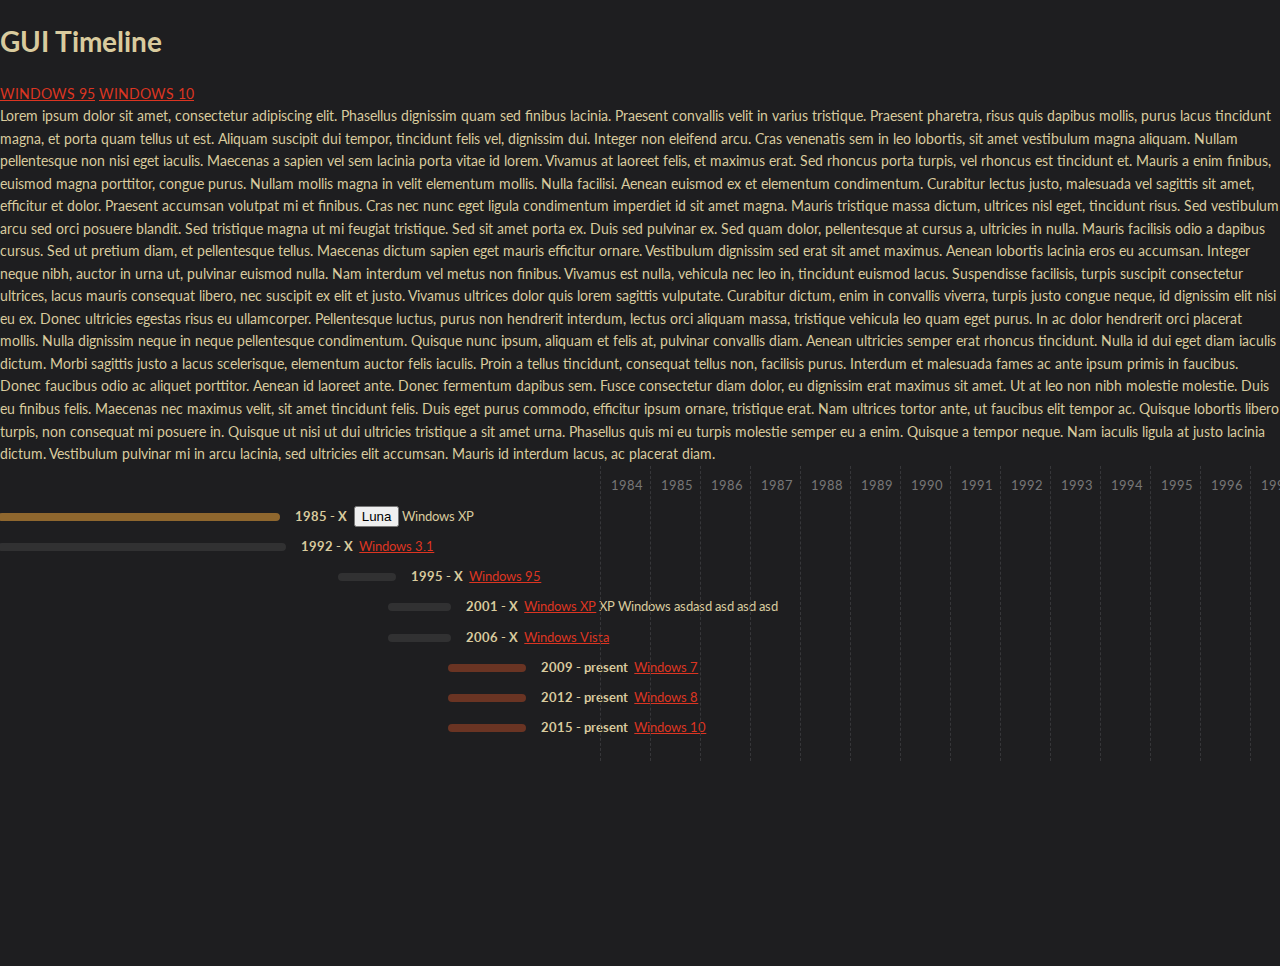
==== index.html @ c7dd60ec "Initial commit" ====
<!DOCTYPE html>
<html lang="en">
    <head>
        <meta charset="UTF-8">
        <title>GUI Timeline</title>
        <meta http-equiv="X-UA-Compatible" content="IE=edge"> 
        <meta name="viewport" content="width=device-width, initial-scale=1"> 
        <link rel="stylesheet" href="css/styles.css">
        <script src="js/modernizr.custom.js"></script>
    </head>
    <body>
        <div id="title">
            <h1>GUI Timeline</h1>
        </div>
        <a href="windows/windows_95/windows_95.html">WINDOWS 95</a>
        <a href="windows/windows_10/index.html">WINDOWS 10</a>
        <div>
          Lorem ipsum dolor sit amet, consectetur adipiscing elit. Phasellus dignissim quam sed finibus lacinia. Praesent convallis velit in varius tristique. Praesent pharetra, risus quis dapibus mollis, purus lacus tincidunt magna, et porta quam tellus ut est. Aliquam suscipit dui tempor, tincidunt felis vel, dignissim dui. Integer non eleifend arcu. Cras venenatis sem in leo lobortis, sit amet vestibulum magna aliquam. Nullam pellentesque non nisi eget iaculis. Maecenas a sapien vel sem lacinia porta vitae id lorem. Vivamus at laoreet felis, et maximus erat. Sed rhoncus porta turpis, vel rhoncus est tincidunt et. Mauris a enim finibus, euismod magna porttitor, congue purus. Nullam mollis magna in velit elementum mollis. Nulla facilisi.

Aenean euismod ex et elementum condimentum. Curabitur lectus justo, malesuada vel sagittis sit amet, efficitur et dolor. Praesent accumsan volutpat mi et finibus. Cras nec nunc eget ligula condimentum imperdiet id sit amet magna. Mauris tristique massa dictum, ultrices nisl eget, tincidunt risus. Sed vestibulum arcu sed orci posuere blandit. Sed tristique magna ut mi feugiat tristique. Sed sit amet porta ex. Duis sed pulvinar ex. Sed quam dolor, pellentesque at cursus a, ultricies in nulla. Mauris facilisis odio a dapibus cursus. Sed ut pretium diam, et pellentesque tellus.

Maecenas dictum sapien eget mauris efficitur ornare. Vestibulum dignissim sed erat sit amet maximus. Aenean lobortis lacinia eros eu accumsan. Integer neque nibh, auctor in urna ut, pulvinar euismod nulla. Nam interdum vel metus non finibus. Vivamus est nulla, vehicula nec leo in, tincidunt euismod lacus. Suspendisse facilisis, turpis suscipit consectetur ultrices, lacus mauris consequat libero, nec suscipit ex elit et justo. Vivamus ultrices dolor quis lorem sagittis vulputate. Curabitur dictum, enim in convallis viverra, turpis justo congue neque, id dignissim elit nisi eu ex.

Donec ultricies egestas risus eu ullamcorper. Pellentesque luctus, purus non hendrerit interdum, lectus orci aliquam massa, tristique vehicula leo quam eget purus. In ac dolor hendrerit orci placerat mollis. Nulla dignissim neque in neque pellentesque condimentum. Quisque nunc ipsum, aliquam et felis at, pulvinar convallis diam. Aenean ultricies semper erat rhoncus tincidunt. Nulla id dui eget diam iaculis dictum. Morbi sagittis justo a lacus scelerisque, elementum auctor felis iaculis. Proin a tellus tincidunt, consequat tellus non, facilisis purus. Interdum et malesuada fames ac ante ipsum primis in faucibus. Donec faucibus odio ac aliquet porttitor. Aenean id laoreet ante. Donec fermentum dapibus sem.

Fusce consectetur diam dolor, eu dignissim erat maximus sit amet. Ut at leo non nibh molestie molestie. Duis eu finibus felis. Maecenas nec maximus velit, sit amet tincidunt felis. Duis eget purus commodo, efficitur ipsum ornare, tristique erat. Nam ultrices tortor ante, ut faucibus elit tempor ac. Quisque lobortis libero turpis, non consequat mi posuere in. Quisque ut nisi ut dui ultricies tristique a sit amet urna. Phasellus quis mi eu turpis molestie semper eu a enim. Quisque a tempor neque. Nam iaculis ligula at justo lacinia dictum. Vestibulum pulvinar mi in arcu lacinia, sed ultricies elit accumsan. Mauris id interdum lacus, ac placerat diam.
        </div>
        <div id="timeline">
            <div id="life">
                <section class="year" style="left: 600.00px">1984</section>
                <section class="year" style="left: 650.00px">1985</section>
                <section class="year" style="left: 700.00px">1986</section>
                <section class="year" style="left: 750.00px">1987</section>
                <section class="year" style="left: 800.00px">1988</section>
                <section class="year" style="left: 850.00px">1989</section>
                <section class="year" style="left: 900.00px">1990</section>
                <section class="year" style="left: 950.00px">1991</section>
                <section class="year" style="left: 1000.00px">1992</section>
                <section class="year" style="left: 1050.00px">1993</section>
                <section class="year" style="left: 1100.00px">1994</section>
                <section class="year" style="left: 1150.00px">1995</section>
                <section class="year" style="left: 1200.00px">1996</section>
                <section class="year" style="left: 1250.00px">1997</section>
                <section class="year" style="left: 1300.00px">1998</section>
                <section class="year" style="left: 1350.00px">1999</section>
                <section class="year" style="left: 1400.00px">2000</section>
                <section class="year" style="left: 1450.00px">2001</section>
                <section class="year" style="left: 1500.00px">2002</section>
                <section class="year" style="left: 1550.00px">2003</section>
                <section class="year" style="left: 1600.00px">2004</section>
                <section class="year" style="left: 1650.00px">2005</section>
                <section class="year" style="left: 1700.00px">2006</section>
                <section class="year" style="left: 1750.00px">2007</section>
                <section class="year" style="left: 1800.00px">2008</section>
                <section class="year" style="left: 1850.00px">2009</section>
                <section class="year" style="left: 1900.00px">2010</section>
                <section class="year" style="left: 1950.00px">2011</section>
                <section class="year" style="left: 2000.00px">2012</section>
                <section class="year" style="left: 2050.00px">2013</section>
                <section class="year" style="left: 2100.00px">2014</section>
                <section class="year" style="left: 2150.00px">2015</section>
            <div class="event education" style="margin-left: 0">
              <div class="time" style="width: 274.44px"></div>
              <b>1985 - X</b><button id="trigger-overlay">Luna</button> Windows XP 
            </div>
            <div class="event" style="margin-left: 0px">
              <div class="time" style="width: 280px"></div>
              <b>1992 - X</b><a href="#">Windows 3.1</a>
            </div>
            <div class="event" style="margin-left: 340px">
              <div class="time" style="width: 50px"></div>
              <b>1995 - X</b><a href="#">Windows 95</a>
            </div>
            <div class="event" style="margin-left: 390px">
              <div class="time" style="width: 55px"></div>
              <b>2001 - X</b><a href="#">Windows XP</a> XP Windows asdasd asd asd asd
            </div>
            <div class="event" style="margin-left: 390px">
              <div class="time" style="width: 55px"></div>
              <b>2006 - X</b><a href="#">Windows Vista</a> 
            </div>
            <div class="event working" style="margin-left: 450px">
              <div class="time" style="width: 70px"></div>
              <b>2009 - present</b><a href="#">Windows 7</a>
            </div>
            <div class="event working" style="margin-left: 450px">
              <div class="time" style="width: 70px"></div>
              <b>2012 - present</b><a href="#">Windows 8</a>
            </div>
            <div class="event working" style="margin-left: 450px">
              <div class="time" style="width: 70px"></div>
              <b>2015 - present</b><a href="#">Windows 10</a>
            </div>
          </div>
        </div>

        <div class="overlay overlay-scale">
            <button type="button" class="overlay-close">Close</button>
            <nav>
                <ul>
                    <li><a href="#">Home</a></li>
                    <li><a href="#">About</a></li>
                    <li><a href="#">Work</a></li>
                    <li><a href="#">Clients</a></li>
                    <li><a href="#">Contact</a></li>
                </ul>
            </nav> 
        </div>
        <script src="js/classie.js"></script>
        <script src="js/main.js"></script>
    </body>
</html>
---- css/styles.css ----
@import url(https://fonts.googleapis.com/css?family=Lato:100,300,400,700,900,100italic,300italic,400italic,700italic,900italic);

html {
  height:100%;
  width:100%;
  font-size: 100%;
  overflow: hidden !important;
}

body {
  margin: 0;
  font-size: 14px;
  line-height: 1.61;
  font-weight: 400;
  font-family: 'Lato', sans-serif;
  color: #D9CB9E;
  background-color: #1E1E20;
}

a {
  color: #DC3522;
}
a:hover, a:active {
  color: #b02a1b;
  outline: 0;
}

#timeline {
  font-size: .9em;
  width:2000px;
  height:500px;
  overflow-y: auto;
  overflow-x: hidden;

}

#life {
  position: relative;
  overflow-y: hidden;
  padding-top: 40px;
  padding-bottom: 1em;
}
#life .event {
  padding-right: 20px;
  padding-bottom: 10px;
  vertical-align: middle;
  white-space: nowrap;
}
#life .event b {
  padding-right: .5em;
}
#life .event .time {
  display: inline-block;
  overflow: hidden;
  height: 100%;
  border: 4px solid #444;
  border-radius: 4px;
  margin-right: 10px;
  opacity: .5;
  position: relative;
  left: -2px;
}

#life section.year {
  min-height: 100%;
  box-sizing: border-box;
  border-left: 1px dashed #37373a;
  color: #777;
  position: absolute;
  top: 0;
  bottom: 0;
  padding-left: 10px;
  padding-top: 10px;
  pointer-events: none;
  white-space: nowrap;
}

#life .working .time {
  border: 4px solid #B64926;
}
#life .education .time {
  border: 4px solid #FFB03B;
}
#life .event:hover .time {
  opacity: .8;
}


/* ================ OVERLAY ==================*/


.overlay {
  position: fixed;
  width: 100%;
  height: 100%;
  top: 0;
  left: 0;
  background: white;
}

/* Overlay closing cross */
.overlay .overlay-close {
  width: 80px;
  height: 80px;
  position: absolute;
  right: 20px;
  top: 20px;
  overflow: hidden;
  border: none;
  background: url(../img/cross-out.png) no-repeat center center;
  text-indent: 200%;
  /*color: transparent;*/
  outline: none;
  z-index: 100;
}

.overlay-scale {
  visibility: hidden;
  opacity: 0;
  -webkit-transform: scale(0.9);
  transform: scale(0.9);
  -webkit-transition: -webkit-transform 0.2s, opacity 0.2s, visibility 0s 0.2s;
  transition: transform 0.2s, opacity 0.2s, visibility 0s 0.2s;
}

.overlay-scale.open {
  visibility: visible;
  opacity: 1;
  -webkit-transform: scale(1);
  transform: scale(1);  
  -webkit-transition: -webkit-transform 0.4s, opacity 0.4s;
  transition: transform 0.4s, opacity 0.4s;
}
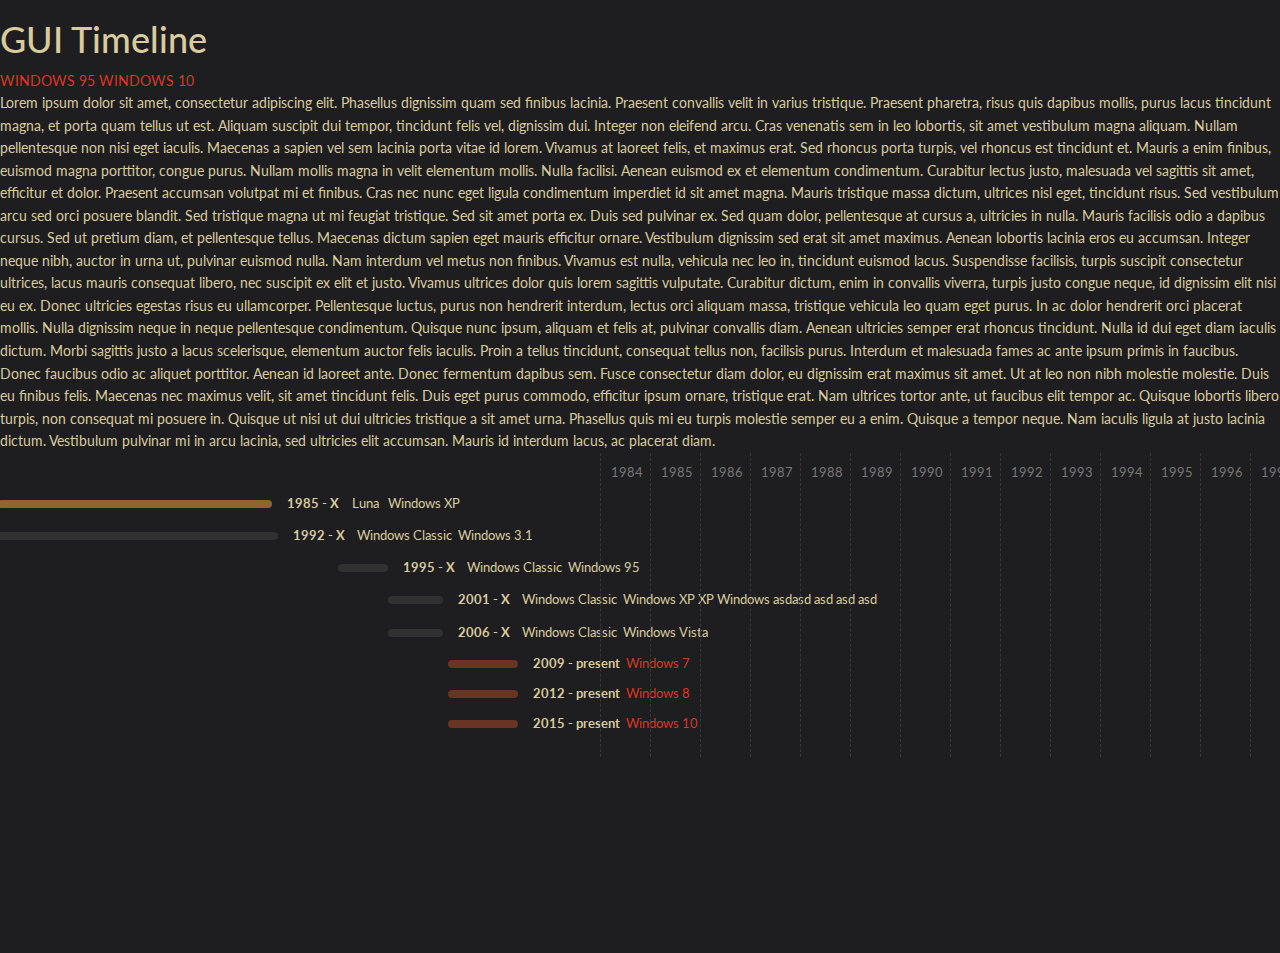
==== commit a29125a0: "Added overlays" ====
--- a/index.html
+++ b/index.html
@@ -5,8 +5,11 @@
         <title>GUI Timeline</title>
         <meta http-equiv="X-UA-Compatible" content="IE=edge"> 
         <meta name="viewport" content="width=device-width, initial-scale=1"> 
+        <link rel="stylesheet" type="text/css" href="https://cdnjs.cloudflare.com/ajax/libs/twitter-bootstrap/3.3.7/css/bootstrap.min.css">
         <link rel="stylesheet" href="css/styles.css">
         <script src="js/modernizr.custom.js"></script>
+        <script src="https://ajax.googleapis.com/ajax/libs/jquery/3.2.1/jquery.min.js"></script>
+
     </head>
     <body>
         <div id="title">
@@ -59,54 +62,319 @@
                 <section class="year" style="left: 2050.00px">2013</section>
                 <section class="year" style="left: 2100.00px">2014</section>
                 <section class="year" style="left: 2150.00px">2015</section>
-            <div class="event education" style="margin-left: 0">
-              <div class="time" style="width: 274.44px"></div>
-              <b>1985 - X</b><button id="trigger-overlay">Luna</button> Windows XP 
+                <div class="event education" style="margin-left: 0">
+                  <div class="time" style="width: 274.44px"></div>
+                  <b>1985 - X</b><button id="trigger-overlay-1">Luna</button> Windows XP 
+                </div>
+                <div class="event" style="margin-left: 0px">
+                  <div class="time" style="width: 280px"></div>
+                  <b>1992 - X</b><button id="trigger-overlay-2">Windows Classic</button>Windows 3.1</a>
+                </div>
+                <div class="event" style="margin-left: 340px">
+                  <div class="time" style="width: 50px"></div>
+                  <b>1995 - X</b><button id="trigger-overlay-3">Windows Classic</button>Windows 95</a>
+                </div>
+                <div class="event" style="margin-left: 390px">
+                  <div class="time" style="width: 55px"></div>
+                  <b>2001 - X</b><button id="trigger-overlay-4">Windows Classic</button>Windows XP</a> XP Windows asdasd asd asd asd
+                </div>
+                <div class="event" style="margin-left: 390px">
+                  <div class="time" style="width: 55px"></div>
+                  <b>2006 - X</b><button id="trigger-overlay-5">Windows Classic</button>Windows Vista</a> 
+                </div>
+                <div class="event working" style="margin-left: 450px">
+                  <div class="time" style="width: 70px"></div>
+                  <b>2009 - present</b><a href="#">Windows 7</a>
+                </div>
+                <div class="event working" style="margin-left: 450px">
+                  <div class="time" style="width: 70px"></div>
+                  <b>2012 - present</b><a href="#">Windows 8</a>
+                </div>
+                <div class="event working" style="margin-left: 450px">
+                  <div class="time" style="width: 70px"></div>
+                  <b>2015 - present</b><a href="#">Windows 10</a>
+                </div>
             </div>
-            <div class="event" style="margin-left: 0px">
-              <div class="time" style="width: 280px"></div>
-              <b>1992 - X</b><a href="#">Windows 3.1</a>
-            </div>
-            <div class="event" style="margin-left: 340px">
-              <div class="time" style="width: 50px"></div>
-              <b>1995 - X</b><a href="#">Windows 95</a>
-            </div>
-            <div class="event" style="margin-left: 390px">
-              <div class="time" style="width: 55px"></div>
-              <b>2001 - X</b><a href="#">Windows XP</a> XP Windows asdasd asd asd asd
-            </div>
-            <div class="event" style="margin-left: 390px">
-              <div class="time" style="width: 55px"></div>
-              <b>2006 - X</b><a href="#">Windows Vista</a> 
-            </div>
-            <div class="event working" style="margin-left: 450px">
-              <div class="time" style="width: 70px"></div>
-              <b>2009 - present</b><a href="#">Windows 7</a>
-            </div>
-            <div class="event working" style="margin-left: 450px">
-              <div class="time" style="width: 70px"></div>
-              <b>2012 - present</b><a href="#">Windows 8</a>
-            </div>
-            <div class="event working" style="margin-left: 450px">
-              <div class="time" style="width: 70px"></div>
-              <b>2015 - present</b><a href="#">Windows 10</a>
-            </div>
-          </div>
-        </div>
-
-        <div class="overlay overlay-scale">
-            <button type="button" class="overlay-close">Close</button>
-            <nav>
-                <ul>
-                    <li><a href="#">Home</a></li>
-                    <li><a href="#">About</a></li>
-                    <li><a href="#">Work</a></li>
-                    <li><a href="#">Clients</a></li>
-                    <li><a href="#">Contact</a></li>
-                </ul>
-            </nav> 
-        </div>
+        </div>
+
+        <div class="overlay-1 overlay-scale">
+            <button type="button" class="overlay-close">Close</button>
+
+            <h1>LUNA</h1>
+            <nav>
+              <a href="#sec-1" class="current">Section 1</a>
+              <a href="#sec-2">Section 2</a>
+              <a href="#sec-3">Section 3</a>
+              <a href="#sec-4">Section 4</a>
+            </nav>
+
+            <main>
+              <section id="sec-1">
+                <h1>Section 1</h1>
+                <p>Lorem ipsum dolor sit amet, consectetur adipisicing elit. Officiis expedita aliquam assumenda distinctio, sit culpa quam, laudantium, eligendi, tempora molestiae adipisci hic iusto enim. Dolorem dolore totam perspiciatis sint quia?</p>
+                <p>Natus pariatur aut veritatis non voluptatum reprehenderit animi fugit suscipit expedita sint ea ipsa accusantium tenetur eligendi cupiditate porro ipsum, quaerat labore nobis assumenda cum eveniet magni. Similique, ipsam, ullam?</p>
+                <p>Dolorem nam praesentium soluta ab officia, est consectetur, ratione sequi quae sunt nostrum magni minima eveniet hic nemo sit tempore ut enim excepturi nobis qui! Enim impedit nostrum natus asperiores.</p>
+                <p>Culpa dolorum consequatur quae similique suscipit alias inventore voluptatum. Cupiditate voluptates, laudantium sint eos libero tenetur quibusdam odio fugit ratione minima qui omnis repellendus, officia voluptatem quasi cumque minus. Provident.</p>
+                <p>Qui aperiam, tempora rem voluptate fuga incidunt. Officia molestiae sint at dolorum quae praesentium modi, eligendi beatae quibusdam cum aperiam iure accusamus nobis libero distinctio, excepturi explicabo provident nostrum ab.</p>
+                <p>Aperiam nisi enim vero quam molestias recusandae. In quas quisquam sed beatae repellendus ad deserunt maxime ut repellat similique? Reprehenderit obcaecati aperiam libero incidunt soluta architecto provident atque illo voluptates.</p>
+                <p>Vero similique, sunt, facere deserunt quibusdam culpa quasi aliquid non blanditiis, saepe dicta eaque delectus error rerum aut mollitia ab beatae explicabo veniam cumque perferendis porro consequuntur placeat animi. Officiis.</p>
+                <p>Libero ex assumenda et perspiciatis voluptatibus a culpa earum veniam accusamus, fugit quae tenetur sunt amet alias esse deserunt ipsam voluptatem recusandae velit excepturi minima possimus dignissimos fugiat. Suscipit, enim.</p>
+              </section>
+              <section id="sec-2">
+                <h1>Section 2</h1>
+                <p>Lorem ipsum dolor sit amet, consectetur adipisicing elit. Ea provident dolores excepturi minus saepe repudiandae quisquam porro assumenda quibusdam cupiditate animi eos accusantium veniam, voluptatibus tempora, quia id, quidem ipsa.</p>
+                <p>Delectus, quam, debitis dolores tempore sunt maiores quia perspiciatis amet ex culpa suscipit ad, autem, rerum dicta. Assumenda ut repudiandae enim, repellendus praesentium dolore? Expedita non consectetur doloremque quam labore.</p>
+                <p>Eveniet a accusantium optio magnam dolorem, numquam ipsum quia sit ducimus! Impedit quos minus aspernatur eveniet veritatis provident nisi soluta laboriosam corporis voluptas voluptates expedita pariatur consequatur repellat, fugit, culpa.</p>
+                <p>Sunt quasi ipsa quae expedita quam. Cumque tempore, totam eius asperiores voluptatum dolore quo blanditiis. Mollitia, ullam! Dicta ratione expedita fugiat vero, laboriosam facilis provident doloribus tempore, repellat, velit non.</p>
+              </section>
+              <section id="sec-3">
+                <h1>Section 3</h1>
+                <p>Lorem ipsum dolor sit amet, consectetur adipisicing elit. Iure nobis quos odit fuga. Odit omnis architecto id suscipit modi in rem pariatur quas, nulla, eligendi quod voluptatum nobis eveniet dolorem.</p>
+                <p>Consequuntur, dolorum eos laboriosam recusandae blanditiis mollitia nesciunt a ab? Quas animi mollitia perferendis dolores consectetur eaque amet ratione voluptas, minima eveniet officia reiciendis quo molestiae consequatur porro nesciunt debitis.</p>
+                <p>Suscipit odit distinctio illo quasi delectus, recusandae error numquam et in necessitatibus, nobis at aspernatur ducimus nulla inventore eligendi nostrum officiis dolores, id soluta magnam. Cum qui cupiditate tempora dolor.</p>
+                <p>Vero alias facilis ad natus saepe accusantium nemo dolores quibusdam excepturi sit, ex vel odio atque sequi laboriosam voluptate! Eos, distinctio doloremque assumenda deserunt tenetur fuga et maiores esse, consequatur.</p>
+                <p>Itaque voluptatem ratione beatae quis voluptatibus et sint ex nostrum perspiciatis dicta perferendis pariatur necessitatibus blanditiis architecto, harum numquam laborum dolorum omnis atque illo voluptatum. Fugiat quas, debitis delectus provident!</p>
+                <p>Minus earum incidunt laborum nostrum sint consequatur rem aut inventore provident sequi modi vel fugit quisquam doloremque corporis soluta veniam, quas velit. Temporibus dolorum suscipit explicabo quia libero obcaecati at.</p>
+              </section>
+              <section id="sec-4">
+                <h1>Section 4</h1>
+                <p>Lorem ipsum dolor sit amet, consectetur adipisicing elit. Odit, eligendi, molestias. Fugit sapiente natus libero officiis cupiditate animi, minima commodi nulla laborum illum, eligendi nisi voluptatibus laboriosam aliquam, maiores saepe?</p>
+                <p>Temporibus eaque totam repudiandae cumque inventore voluptates assumenda perspiciatis, eum pariatur fuga praesentium nihil consectetur voluptate doloremque molestiae ducimus itaque, error ratione provident necessitatibus hic ipsam soluta blanditiis. Dolore, soluta?</p>
+                <p>Earum maiores assumenda reprehenderit odio facilis ex eveniet, aspernatur. Autem natus inventore praesentium consequatur facere veniam ad sit odio asperiores atque maxime, eius eum velit nisi magnam consequuntur esse mollitia.</p>
+                <p>Iste voluptatum minus asperiores ut temporibus assumenda quod molestias, voluptatibus cumque et dolorem in odit excepturi omnis praesentium magni quas iure architecto? Sed id hic cum at porro corrupti veniam.</p>
+                <p>Repellat voluptas rerum ab nihil, facere soluta amet saepe maiores debitis laboriosam fuga cumque nemo dolore cupiditate, beatae sit quidem asperiores, iste animi aliquid veritatis totam quod provident harum. Ex!</p>
+                <p>Officiis libero, id distinctio debitis animi. Fuga facere quibusdam, rem deleniti, impedit non quaerat obcaecati veritatis voluptate dicta ad optio officiis. Odit, ut, nihil. Aliquid dicta recusandae cupiditate quos impedit.</p>
+                <p>Eum, illo id fugit, veniam similique fugiat tempora numquam est, itaque officiis velit delectus. Quaerat ratione tenetur necessitatibus, laborum ut repudiandae autem nostrum non in dolorum id repellendus eos mollitia?</p>
+                <p>Veniam explicabo eaque aspernatur accusamus eligendi voluptatem nam ut quisquam quibusdam voluptates quas deleniti aliquid nemo, nisi aut, dolores, sit labore! Ad nostrum architecto, modi ducimus porro, molestias exercitationem dolores!</p>
+                <p>Corrupti quaerat commodi voluptates facilis blanditiis dicta quis, mollitia labore enim quibusdam velit molestias alias obcaecati qui porro aspernatur incidunt quae! Sed sit pariatur iusto non praesentium tempore autem fuga.</p>
+                <p>Delectus rerum voluptates eius cupiditate minus velit tenetur, similique, quasi asperiores! Nostrum debitis suscipit quasi dolor blanditiis quia praesentium, labore nesciunt at odio. Fuga ut hic, voluptatum id nesciunt maiores?</p>
+              </section>
+            </main>
+        </div>
+
+        <div class="overlay-2 overlay-scale">
+            <button type="button" class="overlay-close">Close</button>
+
+            <h1>OVERLAY 2</h1>
+            <nav>
+              <a href="#sec-1" class="current">Section 1</a>
+              <a href="#sec-2">Section 2</a>
+              <a href="#sec-3">Section 3</a>
+              <a href="#sec-4">Section 4</a>
+            </nav>
+
+            <main>
+              <section id="sec-1">
+                <h1>Section 1</h1>
+                <p>Lorem ipsum dolor sit amet, consectetur adipisicing elit. Officiis expedita aliquam assumenda distinctio, sit culpa quam, laudantium, eligendi, tempora molestiae adipisci hic iusto enim. Dolorem dolore totam perspiciatis sint quia?</p>
+                <p>Natus pariatur aut veritatis non voluptatum reprehenderit animi fugit suscipit expedita sint ea ipsa accusantium tenetur eligendi cupiditate porro ipsum, quaerat labore nobis assumenda cum eveniet magni. Similique, ipsam, ullam?</p>
+                <p>Dolorem nam praesentium soluta ab officia, est consectetur, ratione sequi quae sunt nostrum magni minima eveniet hic nemo sit tempore ut enim excepturi nobis qui! Enim impedit nostrum natus asperiores.</p>
+                <p>Culpa dolorum consequatur quae similique suscipit alias inventore voluptatum. Cupiditate voluptates, laudantium sint eos libero tenetur quibusdam odio fugit ratione minima qui omnis repellendus, officia voluptatem quasi cumque minus. Provident.</p>
+                <p>Qui aperiam, tempora rem voluptate fuga incidunt. Officia molestiae sint at dolorum quae praesentium modi, eligendi beatae quibusdam cum aperiam iure accusamus nobis libero distinctio, excepturi explicabo provident nostrum ab.</p>
+                <p>Aperiam nisi enim vero quam molestias recusandae. In quas quisquam sed beatae repellendus ad deserunt maxime ut repellat similique? Reprehenderit obcaecati aperiam libero incidunt soluta architecto provident atque illo voluptates.</p>
+                <p>Vero similique, sunt, facere deserunt quibusdam culpa quasi aliquid non blanditiis, saepe dicta eaque delectus error rerum aut mollitia ab beatae explicabo veniam cumque perferendis porro consequuntur placeat animi. Officiis.</p>
+                <p>Libero ex assumenda et perspiciatis voluptatibus a culpa earum veniam accusamus, fugit quae tenetur sunt amet alias esse deserunt ipsam voluptatem recusandae velit excepturi minima possimus dignissimos fugiat. Suscipit, enim.</p>
+              </section>
+              <section id="sec-2">
+                <h1>Section 2</h1>
+                <p>Lorem ipsum dolor sit amet, consectetur adipisicing elit. Ea provident dolores excepturi minus saepe repudiandae quisquam porro assumenda quibusdam cupiditate animi eos accusantium veniam, voluptatibus tempora, quia id, quidem ipsa.</p>
+                <p>Delectus, quam, debitis dolores tempore sunt maiores quia perspiciatis amet ex culpa suscipit ad, autem, rerum dicta. Assumenda ut repudiandae enim, repellendus praesentium dolore? Expedita non consectetur doloremque quam labore.</p>
+                <p>Eveniet a accusantium optio magnam dolorem, numquam ipsum quia sit ducimus! Impedit quos minus aspernatur eveniet veritatis provident nisi soluta laboriosam corporis voluptas voluptates expedita pariatur consequatur repellat, fugit, culpa.</p>
+                <p>Sunt quasi ipsa quae expedita quam. Cumque tempore, totam eius asperiores voluptatum dolore quo blanditiis. Mollitia, ullam! Dicta ratione expedita fugiat vero, laboriosam facilis provident doloribus tempore, repellat, velit non.</p>
+              </section>
+              <section id="sec-3">
+                <h1>Section 3</h1>
+                <p>Lorem ipsum dolor sit amet, consectetur adipisicing elit. Iure nobis quos odit fuga. Odit omnis architecto id suscipit modi in rem pariatur quas, nulla, eligendi quod voluptatum nobis eveniet dolorem.</p>
+                <p>Consequuntur, dolorum eos laboriosam recusandae blanditiis mollitia nesciunt a ab? Quas animi mollitia perferendis dolores consectetur eaque amet ratione voluptas, minima eveniet officia reiciendis quo molestiae consequatur porro nesciunt debitis.</p>
+                <p>Suscipit odit distinctio illo quasi delectus, recusandae error numquam et in necessitatibus, nobis at aspernatur ducimus nulla inventore eligendi nostrum officiis dolores, id soluta magnam. Cum qui cupiditate tempora dolor.</p>
+                <p>Vero alias facilis ad natus saepe accusantium nemo dolores quibusdam excepturi sit, ex vel odio atque sequi laboriosam voluptate! Eos, distinctio doloremque assumenda deserunt tenetur fuga et maiores esse, consequatur.</p>
+                <p>Itaque voluptatem ratione beatae quis voluptatibus et sint ex nostrum perspiciatis dicta perferendis pariatur necessitatibus blanditiis architecto, harum numquam laborum dolorum omnis atque illo voluptatum. Fugiat quas, debitis delectus provident!</p>
+                <p>Minus earum incidunt laborum nostrum sint consequatur rem aut inventore provident sequi modi vel fugit quisquam doloremque corporis soluta veniam, quas velit. Temporibus dolorum suscipit explicabo quia libero obcaecati at.</p>
+              </section>
+              <section id="sec-4">
+                <h1>Section 4</h1>
+                <p>Lorem ipsum dolor sit amet, consectetur adipisicing elit. Odit, eligendi, molestias. Fugit sapiente natus libero officiis cupiditate animi, minima commodi nulla laborum illum, eligendi nisi voluptatibus laboriosam aliquam, maiores saepe?</p>
+                <p>Temporibus eaque totam repudiandae cumque inventore voluptates assumenda perspiciatis, eum pariatur fuga praesentium nihil consectetur voluptate doloremque molestiae ducimus itaque, error ratione provident necessitatibus hic ipsam soluta blanditiis. Dolore, soluta?</p>
+                <p>Earum maiores assumenda reprehenderit odio facilis ex eveniet, aspernatur. Autem natus inventore praesentium consequatur facere veniam ad sit odio asperiores atque maxime, eius eum velit nisi magnam consequuntur esse mollitia.</p>
+                <p>Iste voluptatum minus asperiores ut temporibus assumenda quod molestias, voluptatibus cumque et dolorem in odit excepturi omnis praesentium magni quas iure architecto? Sed id hic cum at porro corrupti veniam.</p>
+                <p>Repellat voluptas rerum ab nihil, facere soluta amet saepe maiores debitis laboriosam fuga cumque nemo dolore cupiditate, beatae sit quidem asperiores, iste animi aliquid veritatis totam quod provident harum. Ex!</p>
+                <p>Officiis libero, id distinctio debitis animi. Fuga facere quibusdam, rem deleniti, impedit non quaerat obcaecati veritatis voluptate dicta ad optio officiis. Odit, ut, nihil. Aliquid dicta recusandae cupiditate quos impedit.</p>
+                <p>Eum, illo id fugit, veniam similique fugiat tempora numquam est, itaque officiis velit delectus. Quaerat ratione tenetur necessitatibus, laborum ut repudiandae autem nostrum non in dolorum id repellendus eos mollitia?</p>
+                <p>Veniam explicabo eaque aspernatur accusamus eligendi voluptatem nam ut quisquam quibusdam voluptates quas deleniti aliquid nemo, nisi aut, dolores, sit labore! Ad nostrum architecto, modi ducimus porro, molestias exercitationem dolores!</p>
+                <p>Corrupti quaerat commodi voluptates facilis blanditiis dicta quis, mollitia labore enim quibusdam velit molestias alias obcaecati qui porro aspernatur incidunt quae! Sed sit pariatur iusto non praesentium tempore autem fuga.</p>
+                <p>Delectus rerum voluptates eius cupiditate minus velit tenetur, similique, quasi asperiores! Nostrum debitis suscipit quasi dolor blanditiis quia praesentium, labore nesciunt at odio. Fuga ut hic, voluptatum id nesciunt maiores?</p>
+              </section>
+            </main>
+        </div>
+
+        <div class="overlay-3 overlay-scale">
+            <button type="button" class="overlay-close">Close</button>
+
+            <h1>LUNA</h1>
+            <nav>
+              <a href="#sec-1" class="current">Section 1</a>
+              <a href="#sec-2">Section 2</a>
+              <a href="#sec-3">Section 3</a>
+              <a href="#sec-4">Section 4</a>
+            </nav>
+
+            <main>
+              <section id="sec-1">
+                <h1>Section 1</h1>
+                <p>Lorem ipsum dolor sit amet, consectetur adipisicing elit. Officiis expedita aliquam assumenda distinctio, sit culpa quam, laudantium, eligendi, tempora molestiae adipisci hic iusto enim. Dolorem dolore totam perspiciatis sint quia?</p>
+                <p>Natus pariatur aut veritatis non voluptatum reprehenderit animi fugit suscipit expedita sint ea ipsa accusantium tenetur eligendi cupiditate porro ipsum, quaerat labore nobis assumenda cum eveniet magni. Similique, ipsam, ullam?</p>
+                <p>Dolorem nam praesentium soluta ab officia, est consectetur, ratione sequi quae sunt nostrum magni minima eveniet hic nemo sit tempore ut enim excepturi nobis qui! Enim impedit nostrum natus asperiores.</p>
+                <p>Culpa dolorum consequatur quae similique suscipit alias inventore voluptatum. Cupiditate voluptates, laudantium sint eos libero tenetur quibusdam odio fugit ratione minima qui omnis repellendus, officia voluptatem quasi cumque minus. Provident.</p>
+                <p>Qui aperiam, tempora rem voluptate fuga incidunt. Officia molestiae sint at dolorum quae praesentium modi, eligendi beatae quibusdam cum aperiam iure accusamus nobis libero distinctio, excepturi explicabo provident nostrum ab.</p>
+                <p>Aperiam nisi enim vero quam molestias recusandae. In quas quisquam sed beatae repellendus ad deserunt maxime ut repellat similique? Reprehenderit obcaecati aperiam libero incidunt soluta architecto provident atque illo voluptates.</p>
+                <p>Vero similique, sunt, facere deserunt quibusdam culpa quasi aliquid non blanditiis, saepe dicta eaque delectus error rerum aut mollitia ab beatae explicabo veniam cumque perferendis porro consequuntur placeat animi. Officiis.</p>
+                <p>Libero ex assumenda et perspiciatis voluptatibus a culpa earum veniam accusamus, fugit quae tenetur sunt amet alias esse deserunt ipsam voluptatem recusandae velit excepturi minima possimus dignissimos fugiat. Suscipit, enim.</p>
+              </section>
+              <section id="sec-2">
+                <h1>Section 2</h1>
+                <p>Lorem ipsum dolor sit amet, consectetur adipisicing elit. Ea provident dolores excepturi minus saepe repudiandae quisquam porro assumenda quibusdam cupiditate animi eos accusantium veniam, voluptatibus tempora, quia id, quidem ipsa.</p>
+                <p>Delectus, quam, debitis dolores tempore sunt maiores quia perspiciatis amet ex culpa suscipit ad, autem, rerum dicta. Assumenda ut repudiandae enim, repellendus praesentium dolore? Expedita non consectetur doloremque quam labore.</p>
+                <p>Eveniet a accusantium optio magnam dolorem, numquam ipsum quia sit ducimus! Impedit quos minus aspernatur eveniet veritatis provident nisi soluta laboriosam corporis voluptas voluptates expedita pariatur consequatur repellat, fugit, culpa.</p>
+                <p>Sunt quasi ipsa quae expedita quam. Cumque tempore, totam eius asperiores voluptatum dolore quo blanditiis. Mollitia, ullam! Dicta ratione expedita fugiat vero, laboriosam facilis provident doloribus tempore, repellat, velit non.</p>
+              </section>
+              <section id="sec-3">
+                <h1>Section 3</h1>
+                <p>Lorem ipsum dolor sit amet, consectetur adipisicing elit. Iure nobis quos odit fuga. Odit omnis architecto id suscipit modi in rem pariatur quas, nulla, eligendi quod voluptatum nobis eveniet dolorem.</p>
+                <p>Consequuntur, dolorum eos laboriosam recusandae blanditiis mollitia nesciunt a ab? Quas animi mollitia perferendis dolores consectetur eaque amet ratione voluptas, minima eveniet officia reiciendis quo molestiae consequatur porro nesciunt debitis.</p>
+                <p>Suscipit odit distinctio illo quasi delectus, recusandae error numquam et in necessitatibus, nobis at aspernatur ducimus nulla inventore eligendi nostrum officiis dolores, id soluta magnam. Cum qui cupiditate tempora dolor.</p>
+                <p>Vero alias facilis ad natus saepe accusantium nemo dolores quibusdam excepturi sit, ex vel odio atque sequi laboriosam voluptate! Eos, distinctio doloremque assumenda deserunt tenetur fuga et maiores esse, consequatur.</p>
+                <p>Itaque voluptatem ratione beatae quis voluptatibus et sint ex nostrum perspiciatis dicta perferendis pariatur necessitatibus blanditiis architecto, harum numquam laborum dolorum omnis atque illo voluptatum. Fugiat quas, debitis delectus provident!</p>
+                <p>Minus earum incidunt laborum nostrum sint consequatur rem aut inventore provident sequi modi vel fugit quisquam doloremque corporis soluta veniam, quas velit. Temporibus dolorum suscipit explicabo quia libero obcaecati at.</p>
+              </section>
+              <section id="sec-4">
+                <h1>Section 4</h1>
+                <p>Lorem ipsum dolor sit amet, consectetur adipisicing elit. Odit, eligendi, molestias. Fugit sapiente natus libero officiis cupiditate animi, minima commodi nulla laborum illum, eligendi nisi voluptatibus laboriosam aliquam, maiores saepe?</p>
+                <p>Temporibus eaque totam repudiandae cumque inventore voluptates assumenda perspiciatis, eum pariatur fuga praesentium nihil consectetur voluptate doloremque molestiae ducimus itaque, error ratione provident necessitatibus hic ipsam soluta blanditiis. Dolore, soluta?</p>
+                <p>Earum maiores assumenda reprehenderit odio facilis ex eveniet, aspernatur. Autem natus inventore praesentium consequatur facere veniam ad sit odio asperiores atque maxime, eius eum velit nisi magnam consequuntur esse mollitia.</p>
+                <p>Iste voluptatum minus asperiores ut temporibus assumenda quod molestias, voluptatibus cumque et dolorem in odit excepturi omnis praesentium magni quas iure architecto? Sed id hic cum at porro corrupti veniam.</p>
+                <p>Repellat voluptas rerum ab nihil, facere soluta amet saepe maiores debitis laboriosam fuga cumque nemo dolore cupiditate, beatae sit quidem asperiores, iste animi aliquid veritatis totam quod provident harum. Ex!</p>
+                <p>Officiis libero, id distinctio debitis animi. Fuga facere quibusdam, rem deleniti, impedit non quaerat obcaecati veritatis voluptate dicta ad optio officiis. Odit, ut, nihil. Aliquid dicta recusandae cupiditate quos impedit.</p>
+                <p>Eum, illo id fugit, veniam similique fugiat tempora numquam est, itaque officiis velit delectus. Quaerat ratione tenetur necessitatibus, laborum ut repudiandae autem nostrum non in dolorum id repellendus eos mollitia?</p>
+                <p>Veniam explicabo eaque aspernatur accusamus eligendi voluptatem nam ut quisquam quibusdam voluptates quas deleniti aliquid nemo, nisi aut, dolores, sit labore! Ad nostrum architecto, modi ducimus porro, molestias exercitationem dolores!</p>
+                <p>Corrupti quaerat commodi voluptates facilis blanditiis dicta quis, mollitia labore enim quibusdam velit molestias alias obcaecati qui porro aspernatur incidunt quae! Sed sit pariatur iusto non praesentium tempore autem fuga.</p>
+                <p>Delectus rerum voluptates eius cupiditate minus velit tenetur, similique, quasi asperiores! Nostrum debitis suscipit quasi dolor blanditiis quia praesentium, labore nesciunt at odio. Fuga ut hic, voluptatum id nesciunt maiores?</p>
+              </section>
+            </main>
+        </div>
+
+        <div class="overlay-4 overlay-scale">
+            <button type="button" class="overlay-close">Close</button>
+
+            <h1>OVERLAY 2</h1>
+            <nav>
+              <a href="#sec-1" class="current">Section 1</a>
+              <a href="#sec-2">Section 2</a>
+              <a href="#sec-3">Section 3</a>
+              <a href="#sec-4">Section 4</a>
+            </nav>
+
+            <main>
+              <section id="sec-1">
+                <h1>Section 1</h1>
+                <p>Lorem ipsum dolor sit amet, consectetur adipisicing elit. Officiis expedita aliquam assumenda distinctio, sit culpa quam, laudantium, eligendi, tempora molestiae adipisci hic iusto enim. Dolorem dolore totam perspiciatis sint quia?</p>
+                <p>Natus pariatur aut veritatis non voluptatum reprehenderit animi fugit suscipit expedita sint ea ipsa accusantium tenetur eligendi cupiditate porro ipsum, quaerat labore nobis assumenda cum eveniet magni. Similique, ipsam, ullam?</p>
+                <p>Dolorem nam praesentium soluta ab officia, est consectetur, ratione sequi quae sunt nostrum magni minima eveniet hic nemo sit tempore ut enim excepturi nobis qui! Enim impedit nostrum natus asperiores.</p>
+                <p>Culpa dolorum consequatur quae similique suscipit alias inventore voluptatum. Cupiditate voluptates, laudantium sint eos libero tenetur quibusdam odio fugit ratione minima qui omnis repellendus, officia voluptatem quasi cumque minus. Provident.</p>
+                <p>Qui aperiam, tempora rem voluptate fuga incidunt. Officia molestiae sint at dolorum quae praesentium modi, eligendi beatae quibusdam cum aperiam iure accusamus nobis libero distinctio, excepturi explicabo provident nostrum ab.</p>
+                <p>Aperiam nisi enim vero quam molestias recusandae. In quas quisquam sed beatae repellendus ad deserunt maxime ut repellat similique? Reprehenderit obcaecati aperiam libero incidunt soluta architecto provident atque illo voluptates.</p>
+                <p>Vero similique, sunt, facere deserunt quibusdam culpa quasi aliquid non blanditiis, saepe dicta eaque delectus error rerum aut mollitia ab beatae explicabo veniam cumque perferendis porro consequuntur placeat animi. Officiis.</p>
+                <p>Libero ex assumenda et perspiciatis voluptatibus a culpa earum veniam accusamus, fugit quae tenetur sunt amet alias esse deserunt ipsam voluptatem recusandae velit excepturi minima possimus dignissimos fugiat. Suscipit, enim.</p>
+              </section>
+              <section id="sec-2">
+                <h1>Section 2</h1>
+                <p>Lorem ipsum dolor sit amet, consectetur adipisicing elit. Ea provident dolores excepturi minus saepe repudiandae quisquam porro assumenda quibusdam cupiditate animi eos accusantium veniam, voluptatibus tempora, quia id, quidem ipsa.</p>
+                <p>Delectus, quam, debitis dolores tempore sunt maiores quia perspiciatis amet ex culpa suscipit ad, autem, rerum dicta. Assumenda ut repudiandae enim, repellendus praesentium dolore? Expedita non consectetur doloremque quam labore.</p>
+                <p>Eveniet a accusantium optio magnam dolorem, numquam ipsum quia sit ducimus! Impedit quos minus aspernatur eveniet veritatis provident nisi soluta laboriosam corporis voluptas voluptates expedita pariatur consequatur repellat, fugit, culpa.</p>
+                <p>Sunt quasi ipsa quae expedita quam. Cumque tempore, totam eius asperiores voluptatum dolore quo blanditiis. Mollitia, ullam! Dicta ratione expedita fugiat vero, laboriosam facilis provident doloribus tempore, repellat, velit non.</p>
+              </section>
+              <section id="sec-3">
+                <h1>Section 3</h1>
+                <p>Lorem ipsum dolor sit amet, consectetur adipisicing elit. Iure nobis quos odit fuga. Odit omnis architecto id suscipit modi in rem pariatur quas, nulla, eligendi quod voluptatum nobis eveniet dolorem.</p>
+                <p>Consequuntur, dolorum eos laboriosam recusandae blanditiis mollitia nesciunt a ab? Quas animi mollitia perferendis dolores consectetur eaque amet ratione voluptas, minima eveniet officia reiciendis quo molestiae consequatur porro nesciunt debitis.</p>
+                <p>Suscipit odit distinctio illo quasi delectus, recusandae error numquam et in necessitatibus, nobis at aspernatur ducimus nulla inventore eligendi nostrum officiis dolores, id soluta magnam. Cum qui cupiditate tempora dolor.</p>
+                <p>Vero alias facilis ad natus saepe accusantium nemo dolores quibusdam excepturi sit, ex vel odio atque sequi laboriosam voluptate! Eos, distinctio doloremque assumenda deserunt tenetur fuga et maiores esse, consequatur.</p>
+                <p>Itaque voluptatem ratione beatae quis voluptatibus et sint ex nostrum perspiciatis dicta perferendis pariatur necessitatibus blanditiis architecto, harum numquam laborum dolorum omnis atque illo voluptatum. Fugiat quas, debitis delectus provident!</p>
+                <p>Minus earum incidunt laborum nostrum sint consequatur rem aut inventore provident sequi modi vel fugit quisquam doloremque corporis soluta veniam, quas velit. Temporibus dolorum suscipit explicabo quia libero obcaecati at.</p>
+              </section>
+              <section id="sec-4">
+                <h1>Section 4</h1>
+                <p>Lorem ipsum dolor sit amet, consectetur adipisicing elit. Odit, eligendi, molestias. Fugit sapiente natus libero officiis cupiditate animi, minima commodi nulla laborum illum, eligendi nisi voluptatibus laboriosam aliquam, maiores saepe?</p>
+                <p>Temporibus eaque totam repudiandae cumque inventore voluptates assumenda perspiciatis, eum pariatur fuga praesentium nihil consectetur voluptate doloremque molestiae ducimus itaque, error ratione provident necessitatibus hic ipsam soluta blanditiis. Dolore, soluta?</p>
+                <p>Earum maiores assumenda reprehenderit odio facilis ex eveniet, aspernatur. Autem natus inventore praesentium consequatur facere veniam ad sit odio asperiores atque maxime, eius eum velit nisi magnam consequuntur esse mollitia.</p>
+                <p>Iste voluptatum minus asperiores ut temporibus assumenda quod molestias, voluptatibus cumque et dolorem in odit excepturi omnis praesentium magni quas iure architecto? Sed id hic cum at porro corrupti veniam.</p>
+                <p>Repellat voluptas rerum ab nihil, facere soluta amet saepe maiores debitis laboriosam fuga cumque nemo dolore cupiditate, beatae sit quidem asperiores, iste animi aliquid veritatis totam quod provident harum. Ex!</p>
+                <p>Officiis libero, id distinctio debitis animi. Fuga facere quibusdam, rem deleniti, impedit non quaerat obcaecati veritatis voluptate dicta ad optio officiis. Odit, ut, nihil. Aliquid dicta recusandae cupiditate quos impedit.</p>
+                <p>Eum, illo id fugit, veniam similique fugiat tempora numquam est, itaque officiis velit delectus. Quaerat ratione tenetur necessitatibus, laborum ut repudiandae autem nostrum non in dolorum id repellendus eos mollitia?</p>
+                <p>Veniam explicabo eaque aspernatur accusamus eligendi voluptatem nam ut quisquam quibusdam voluptates quas deleniti aliquid nemo, nisi aut, dolores, sit labore! Ad nostrum architecto, modi ducimus porro, molestias exercitationem dolores!</p>
+                <p>Corrupti quaerat commodi voluptates facilis blanditiis dicta quis, mollitia labore enim quibusdam velit molestias alias obcaecati qui porro aspernatur incidunt quae! Sed sit pariatur iusto non praesentium tempore autem fuga.</p>
+                <p>Delectus rerum voluptates eius cupiditate minus velit tenetur, similique, quasi asperiores! Nostrum debitis suscipit quasi dolor blanditiis quia praesentium, labore nesciunt at odio. Fuga ut hic, voluptatum id nesciunt maiores?</p>
+              </section>
+            </main>
+        </div>
+
+        <div class="overlay-5 overlay-scale">
+            <button type="button" class="overlay-close">Close</button>
+
+            <h1>LUNA</h1>
+            <nav>
+              <a href="#sec-1" class="current">Section 1</a>
+              <a href="#sec-2">Section 2</a>
+              <a href="#sec-3">Section 3</a>
+              <a href="#sec-4">Section 4</a>
+            </nav>
+
+            <main>
+              <section id="sec-1">
+                <h1>Section 1</h1>
+                <p>Lorem ipsum dolor sit amet, consectetur adipisicing elit. Officiis expedita aliquam assumenda distinctio, sit culpa quam, laudantium, eligendi, tempora molestiae adipisci hic iusto enim. Dolorem dolore totam perspiciatis sint quia?</p>
+                <p>Natus pariatur aut veritatis non voluptatum reprehenderit animi fugit suscipit expedita sint ea ipsa accusantium tenetur eligendi cupiditate porro ipsum, quaerat labore nobis assumenda cum eveniet magni. Similique, ipsam, ullam?</p>
+                <p>Dolorem nam praesentium soluta ab officia, est consectetur, ratione sequi quae sunt nostrum magni minima eveniet hic nemo sit tempore ut enim excepturi nobis qui! Enim impedit nostrum natus asperiores.</p>
+                <p>Culpa dolorum consequatur quae similique suscipit alias inventore voluptatum. Cupiditate voluptates, laudantium sint eos libero tenetur quibusdam odio fugit ratione minima qui omnis repellendus, officia voluptatem quasi cumque minus. Provident.</p>
+                <p>Qui aperiam, tempora rem voluptate fuga incidunt. Officia molestiae sint at dolorum quae praesentium modi, eligendi beatae quibusdam cum aperiam iure accusamus nobis libero distinctio, excepturi explicabo provident nostrum ab.</p>
+                <p>Aperiam nisi enim vero quam molestias recusandae. In quas quisquam sed beatae repellendus ad deserunt maxime ut repellat similique? Reprehenderit obcaecati aperiam libero incidunt soluta architecto provident atque illo voluptates.</p>
+                <p>Vero similique, sunt, facere deserunt quibusdam culpa quasi aliquid non blanditiis, saepe dicta eaque delectus error rerum aut mollitia ab beatae explicabo veniam cumque perferendis porro consequuntur placeat animi. Officiis.</p>
+                <p>Libero ex assumenda et perspiciatis voluptatibus a culpa earum veniam accusamus, fugit quae tenetur sunt amet alias esse deserunt ipsam voluptatem recusandae velit excepturi minima possimus dignissimos fugiat. Suscipit, enim.</p>
+              </section>
+              <section id="sec-2">
+                <h1>Section 2</h1>
+                <p>Lorem ipsum dolor sit amet, consectetur adipisicing elit. Ea provident dolores excepturi minus saepe repudiandae quisquam porro assumenda quibusdam cupiditate animi eos accusantium veniam, voluptatibus tempora, quia id, quidem ipsa.</p>
+                <p>Delectus, quam, debitis dolores tempore sunt maiores quia perspiciatis amet ex culpa suscipit ad, autem, rerum dicta. Assumenda ut repudiandae enim, repellendus praesentium dolore? Expedita non consectetur doloremque quam labore.</p>
+                <p>Eveniet a accusantium optio magnam dolorem, numquam ipsum quia sit ducimus! Impedit quos minus aspernatur eveniet veritatis provident nisi soluta laboriosam corporis voluptas voluptates expedita pariatur consequatur repellat, fugit, culpa.</p>
+                <p>Sunt quasi ipsa quae expedita quam. Cumque tempore, totam eius asperiores voluptatum dolore quo blanditiis. Mollitia, ullam! Dicta ratione expedita fugiat vero, laboriosam facilis provident doloribus tempore, repellat, velit non.</p>
+              </section>
+              <section id="sec-3">
+                <h1>Section 3</h1>
+                <p>Lorem ipsum dolor sit amet, consectetur adipisicing elit. Iure nobis quos odit fuga. Odit omnis architecto id suscipit modi in rem pariatur quas, nulla, eligendi quod voluptatum nobis eveniet dolorem.</p>
+                <p>Consequuntur, dolorum eos laboriosam recusandae blanditiis mollitia nesciunt a ab? Quas animi mollitia perferendis dolores consectetur eaque amet ratione voluptas, minima eveniet officia reiciendis quo molestiae consequatur porro nesciunt debitis.</p>
+                <p>Suscipit odit distinctio illo quasi delectus, recusandae error numquam et in necessitatibus, nobis at aspernatur ducimus nulla inventore eligendi nostrum officiis dolores, id soluta magnam. Cum qui cupiditate tempora dolor.</p>
+                <p>Vero alias facilis ad natus saepe accusantium nemo dolores quibusdam excepturi sit, ex vel odio atque sequi laboriosam voluptate! Eos, distinctio doloremque assumenda deserunt tenetur fuga et maiores esse, consequatur.</p>
+                <p>Itaque voluptatem ratione beatae quis voluptatibus et sint ex nostrum perspiciatis dicta perferendis pariatur necessitatibus blanditiis architecto, harum numquam laborum dolorum omnis atque illo voluptatum. Fugiat quas, debitis delectus provident!</p>
+                <p>Minus earum incidunt laborum nostrum sint consequatur rem aut inventore provident sequi modi vel fugit quisquam doloremque corporis soluta veniam, quas velit. Temporibus dolorum suscipit explicabo quia libero obcaecati at.</p>
+              </section>
+              <section id="sec-4">
+                <h1>Section 4</h1>
+                <p>Lorem ipsum dolor sit amet, consectetur adipisicing elit. Odit, eligendi, molestias. Fugit sapiente natus libero officiis cupiditate animi, minima commodi nulla laborum illum, eligendi nisi voluptatibus laboriosam aliquam, maiores saepe?</p>
+                <p>Temporibus eaque totam repudiandae cumque inventore voluptates assumenda perspiciatis, eum pariatur fuga praesentium nihil consectetur voluptate doloremque molestiae ducimus itaque, error ratione provident necessitatibus hic ipsam soluta blanditiis. Dolore, soluta?</p>
+                <p>Earum maiores assumenda reprehenderit odio facilis ex eveniet, aspernatur. Autem natus inventore praesentium consequatur facere veniam ad sit odio asperiores atque maxime, eius eum velit nisi magnam consequuntur esse mollitia.</p>
+                <p>Iste voluptatum minus asperiores ut temporibus assumenda quod molestias, voluptatibus cumque et dolorem in odit excepturi omnis praesentium magni quas iure architecto? Sed id hic cum at porro corrupti veniam.</p>
+                <p>Repellat voluptas rerum ab nihil, facere soluta amet saepe maiores debitis laboriosam fuga cumque nemo dolore cupiditate, beatae sit quidem asperiores, iste animi aliquid veritatis totam quod provident harum. Ex!</p>
+                <p>Officiis libero, id distinctio debitis animi. Fuga facere quibusdam, rem deleniti, impedit non quaerat obcaecati veritatis voluptate dicta ad optio officiis. Odit, ut, nihil. Aliquid dicta recusandae cupiditate quos impedit.</p>
+                <p>Eum, illo id fugit, veniam similique fugiat tempora numquam est, itaque officiis velit delectus. Quaerat ratione tenetur necessitatibus, laborum ut repudiandae autem nostrum non in dolorum id repellendus eos mollitia?</p>
+                <p>Veniam explicabo eaque aspernatur accusamus eligendi voluptatem nam ut quisquam quibusdam voluptates quas deleniti aliquid nemo, nisi aut, dolores, sit labore! Ad nostrum architecto, modi ducimus porro, molestias exercitationem dolores!</p>
+                <p>Corrupti quaerat commodi voluptates facilis blanditiis dicta quis, mollitia labore enim quibusdam velit molestias alias obcaecati qui porro aspernatur incidunt quae! Sed sit pariatur iusto non praesentium tempore autem fuga.</p>
+                <p>Delectus rerum voluptates eius cupiditate minus velit tenetur, similique, quasi asperiores! Nostrum debitis suscipit quasi dolor blanditiis quia praesentium, labore nesciunt at odio. Fuga ut hic, voluptatum id nesciunt maiores?</p>
+              </section>
+            </main>
+        </div>
+
+
         <script src="js/classie.js"></script>
         <script src="js/main.js"></script>
+        <script src="js/jquery-2.1.4.min.js"></script>
     </body>
 </html>--- a/css/styles.css
+++ b/css/styles.css
@@ -4,8 +4,10 @@
   height:100%;
   width:100%;
   font-size: 100%;
-  overflow: hidden !important;
+  overflow:hidden;
 }
+
+input, button, submit { border:none; background-color:transparent;} 
 
 body {
   margin: 0;
@@ -29,14 +31,10 @@
   font-size: .9em;
   width:2000px;
   height:500px;
-  overflow-y: auto;
-  overflow-x: hidden;
-
 }
 
 #life {
   position: relative;
-  overflow-y: hidden;
   padding-top: 40px;
   padding-bottom: 1em;
 }
@@ -51,7 +49,6 @@
 }
 #life .event .time {
   display: inline-block;
-  overflow: hidden;
   height: 100%;
   border: 4px solid #444;
   border-radius: 4px;
@@ -89,27 +86,36 @@
 /* ================ OVERLAY ==================*/
 
 
-.overlay {
+.overlay-1, 
+.overlay-2,
+.overlay-3, 
+.overlay-4, 
+.overlay-5 {
   position: fixed;
   width: 100%;
   height: 100%;
   top: 0;
   left: 0;
   background: white;
+  overflow-y: scroll;
+  overflow-x: hidden;
 }
 
 /* Overlay closing cross */
-.overlay .overlay-close {
+ .overlay-1 .overlay-close, 
+ .overlay-2 .overlay-close,
+ .overlay-3 .overlay-close, 
+ .overlay-4 .overlay-close,
+ .overlay-5 .overlay-close {
   width: 80px;
   height: 80px;
   position: absolute;
   right: 20px;
   top: 20px;
-  overflow: hidden;
   border: none;
   background: url(../img/cross-out.png) no-repeat center center;
   text-indent: 200%;
-  /*color: transparent;*/
+  color: transparent;
   outline: none;
   z-index: 100;
 }
@@ -130,4 +136,64 @@
   transform: scale(1);  
   -webkit-transition: -webkit-transform 0.4s, opacity 0.4s;
   transition: transform 0.4s, opacity 0.4s;
-}+}
+
+/* ===================== HERO ==================== */
+nav {
+  position: fixed;
+  width: 200px;
+  height: 100%;
+  padding: 15px 0;
+  background: #ddd;
+  background: -webkit-linear-gradient(rgba(255, 255, 255, 0.3), rgba(255, 255, 255, 0.3)), -webkit-linear-gradient(top left, rgba(0, 51, 85, 0.6), rgba(238, 68, 51, 0.6)), url("https://tinyurl.com/lj6m59k") center/cover no-repeat;
+  background: linear-gradient(rgba(255, 255, 255, 0.3), rgba(255, 255, 255, 0.3)), linear-gradient(to bottom right, rgba(0, 51, 85, 0.6), rgba(238, 68, 51, 0.6)), url("https://tinyurl.com/lj6m59k") center/cover no-repeat;
+}
+nav a {
+  display: block;
+  padding: 5px 0;
+  text-decoration: none;
+  text-indent: 20px;
+  color: #fff;
+}
+nav a:hover {
+  background: -webkit-radial-gradient(circle, rgba(255, 255, 255, 0.1), rgba(255, 255, 255, 0.03));
+  background: radial-gradient(circle, rgba(255, 255, 255, 0.1), rgba(255, 255, 255, 0.03));
+}
+nav a.current {
+  position: relative;
+  font-weight: bold;
+  background: -webkit-radial-gradient(circle, rgba(255, 255, 255, 0.3), rgba(255, 255, 255, 0.1));
+  background: radial-gradient(circle, rgba(255, 255, 255, 0.3), rgba(255, 255, 255, 0.1));
+}
+nav a.current::after {
+  content: '';
+  position: absolute;
+  top: 50%;
+  right: 0;
+  -webkit-transform: translate(50%, -50%) rotate(45deg);
+          transform: translate(50%, -50%) rotate(45deg);
+  -webkit-transform-origin: center;
+          transform-origin: center;
+  width: 15px;
+  height: 15px;
+  background: #fff;
+}
+
+main {
+  position: relative;
+  left: 200px;
+  width: calc(100% - 200px);
+}
+main section {
+  min-height: 100vh;
+  padding: 20px;
+}
+main section h1, main section p {
+  margin-top: 0;
+}
+main section h1 {
+  font-weight: 500;
+}
+main section p:last-child {
+  margin-bottom: 0;
+}
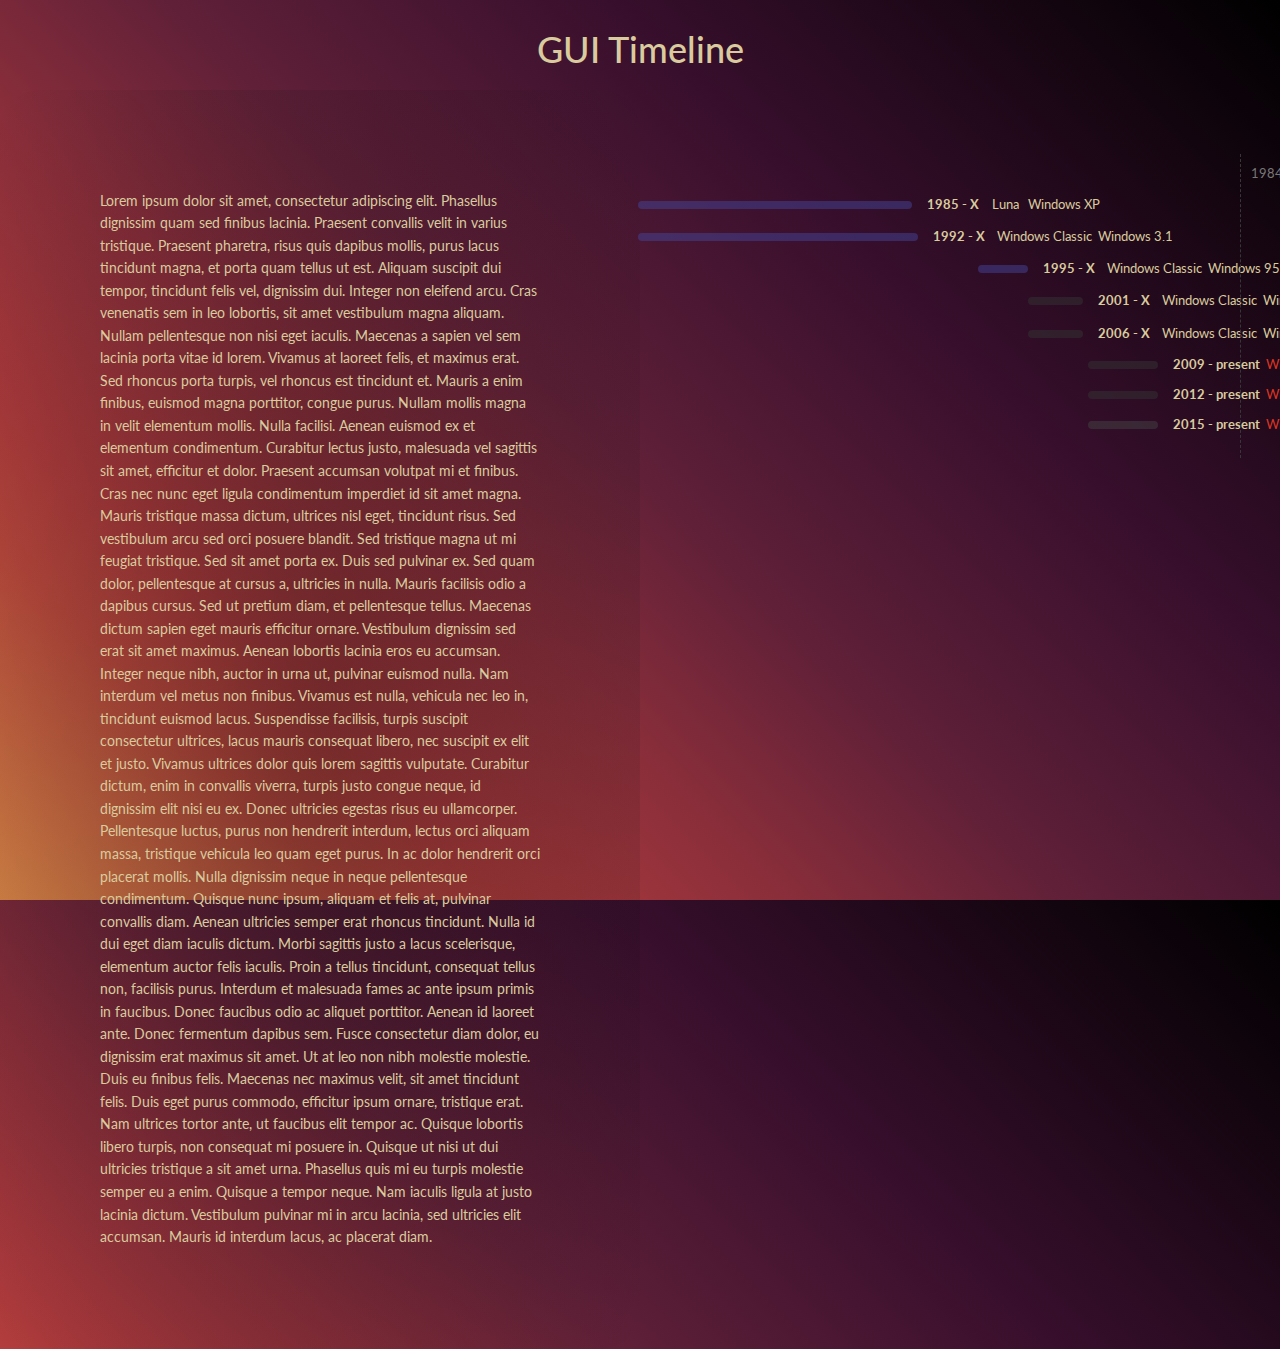
==== commit c8acfe77: "Changed background and more" ====
--- a/index.html
+++ b/index.html
@@ -15,9 +15,7 @@
         <div id="title">
             <h1>GUI Timeline</h1>
         </div>
-        <a href="windows/windows_95/windows_95.html">WINDOWS 95</a>
-        <a href="windows/windows_10/index.html">WINDOWS 10</a>
-        <div>
+        <div id="description">
           Lorem ipsum dolor sit amet, consectetur adipiscing elit. Phasellus dignissim quam sed finibus lacinia. Praesent convallis velit in varius tristique. Praesent pharetra, risus quis dapibus mollis, purus lacus tincidunt magna, et porta quam tellus ut est. Aliquam suscipit dui tempor, tincidunt felis vel, dignissim dui. Integer non eleifend arcu. Cras venenatis sem in leo lobortis, sit amet vestibulum magna aliquam. Nullam pellentesque non nisi eget iaculis. Maecenas a sapien vel sem lacinia porta vitae id lorem. Vivamus at laoreet felis, et maximus erat. Sed rhoncus porta turpis, vel rhoncus est tincidunt et. Mauris a enim finibus, euismod magna porttitor, congue purus. Nullam mollis magna in velit elementum mollis. Nulla facilisi.
 
 Aenean euismod ex et elementum condimentum. Curabitur lectus justo, malesuada vel sagittis sit amet, efficitur et dolor. Praesent accumsan volutpat mi et finibus. Cras nec nunc eget ligula condimentum imperdiet id sit amet magna. Mauris tristique massa dictum, ultrices nisl eget, tincidunt risus. Sed vestibulum arcu sed orci posuere blandit. Sed tristique magna ut mi feugiat tristique. Sed sit amet porta ex. Duis sed pulvinar ex. Sed quam dolor, pellentesque at cursus a, ultricies in nulla. Mauris facilisis odio a dapibus cursus. Sed ut pretium diam, et pellentesque tellus.
@@ -62,35 +60,35 @@
                 <section class="year" style="left: 2050.00px">2013</section>
                 <section class="year" style="left: 2100.00px">2014</section>
                 <section class="year" style="left: 2150.00px">2015</section>
-                <div class="event education" style="margin-left: 0">
+                <div class="event windows" style="margin-left: 0" id="trigger-overlay-1">
                   <div class="time" style="width: 274.44px"></div>
-                  <b>1985 - X</b><button id="trigger-overlay-1">Luna</button> Windows XP 
-                </div>
-                <div class="event" style="margin-left: 0px">
+                  <b>1985 - X</b><button>Luna</button> Windows XP 
+                </div>
+                <div class="event windows" style="margin-left: 0px" id="trigger-overlay-2">
                   <div class="time" style="width: 280px"></div>
-                  <b>1992 - X</b><button id="trigger-overlay-2">Windows Classic</button>Windows 3.1</a>
-                </div>
-                <div class="event" style="margin-left: 340px">
+                  <b>1992 - X</b><button>Windows Classic</button>Windows 3.1</a>
+                </div>
+                <div class="event windows" style="margin-left: 340px" id="trigger-overlay-3">
                   <div class="time" style="width: 50px"></div>
-                  <b>1995 - X</b><button id="trigger-overlay-3">Windows Classic</button>Windows 95</a>
-                </div>
-                <div class="event" style="margin-left: 390px">
+                  <b>1995 - X</b><button>Windows Classic</button>Windows 95</a>
+                </div>
+                <div class="event linux" style="margin-left: 390px" id="trigger-overlay-4">
                   <div class="time" style="width: 55px"></div>
-                  <b>2001 - X</b><button id="trigger-overlay-4">Windows Classic</button>Windows XP</a> XP Windows asdasd asd asd asd
-                </div>
-                <div class="event" style="margin-left: 390px">
+                  <b>2001 - X</b><button>Windows Classic</button>Windows XP</a> XP Windows asdasd asd asd asd
+                </div>
+                <div class="event linux" style="margin-left: 390px" id="trigger-overlay-5">
                   <div class="time" style="width: 55px"></div>
-                  <b>2006 - X</b><button id="trigger-overlay-5">Windows Classic</button>Windows Vista</a> 
-                </div>
-                <div class="event working" style="margin-left: 450px">
+                  <b>2006 - X</b><button>Windows Classic</button>Windows Vista</a> 
+                </div>
+                <div class="event linux" style="margin-left: 450px">
                   <div class="time" style="width: 70px"></div>
                   <b>2009 - present</b><a href="#">Windows 7</a>
                 </div>
-                <div class="event working" style="margin-left: 450px">
+                <div class="event linux" style="margin-left: 450px">
                   <div class="time" style="width: 70px"></div>
                   <b>2012 - present</b><a href="#">Windows 8</a>
                 </div>
-                <div class="event working" style="margin-left: 450px">
+                <div class="event mac" style="margin-left: 450px">
                   <div class="time" style="width: 70px"></div>
                   <b>2015 - present</b><a href="#">Windows 10</a>
                 </div>
--- a/css/styles.css
+++ b/css/styles.css
@@ -16,7 +16,14 @@
   font-weight: 400;
   font-family: 'Lato', sans-serif;
   color: #D9CB9E;
-  background-color: #1E1E20;
+  background: rgba(218,134,71,1);
+  background: -moz-linear-gradient(45deg, rgba(218,134,71,1) 0%, rgba(188,73,61,1) 16%, rgba(173,58,60,1) 23%, rgba(135,45,58,1) 37%, rgba(96,32,56,1) 49%, rgba(56,15,45,1) 69%, rgba(0,0,0,1) 100%);
+  background: -webkit-gradient(left bottom, right top, color-stop(0%, rgba(218,134,71,1)), color-stop(16%, rgba(188,73,61,1)), color-stop(23%, rgba(173,58,60,1)), color-stop(37%, rgba(135,45,58,1)), color-stop(49%, rgba(96,32,56,1)), color-stop(69%, rgba(56,15,45,1)), color-stop(100%, rgba(0,0,0,1)));
+  background: -webkit-linear-gradient(45deg, rgba(218,134,71,1) 0%, rgba(188,73,61,1) 16%, rgba(173,58,60,1) 23%, rgba(135,45,58,1) 37%, rgba(96,32,56,1) 49%, rgba(56,15,45,1) 69%, rgba(0,0,0,1) 100%);
+  background: -o-linear-gradient(45deg, rgba(218,134,71,1) 0%, rgba(188,73,61,1) 16%, rgba(173,58,60,1) 23%, rgba(135,45,58,1) 37%, rgba(96,32,56,1) 49%, rgba(56,15,45,1) 69%, rgba(0,0,0,1) 100%);
+  background: -ms-linear-gradient(45deg, rgba(218,134,71,1) 0%, rgba(188,73,61,1) 16%, rgba(173,58,60,1) 23%, rgba(135,45,58,1) 37%, rgba(96,32,56,1) 49%, rgba(56,15,45,1) 69%, rgba(0,0,0,1) 100%);
+  background: linear-gradient(45deg, rgba(218,134,71,1) 0%, rgba(188,73,61,1) 16%, rgba(173,58,60,1) 23%, rgba(135,45,58,1) 37%, rgba(96,32,56,1) 49%, rgba(56,15,45,1) 69%, rgba(0,0,0,1) 100%);
+  filter: progid:DXImageTransform.Microsoft.gradient( startColorstr='#da8647', endColorstr='#000000', GradientType=1 );
 }
 
 a {
@@ -27,8 +34,34 @@
   outline: 0;
 }
 
+#title {
+  text-align:center;
+  padding: 10px ;
+}
+
+#description {
+  float:left;
+  width:50%;
+  padding: 100px;
+  border-radius: 39px 39px 39px 39px;
+-moz-border-radius: 39px 39px 39px 39px;
+-webkit-border-radius: 39px 39px 39px 39px;
+background: rgba(10,10,10,0.35);
+background: -moz-radial-gradient(center, ellipse cover, rgba(10,10,10,0.35) 0%, rgba(46,46,46,0) 100%);
+background: -webkit-gradient(radial, center center, 0px, center center, 100%, color-stop(0%, rgba(10,10,10,0.35)), color-stop(100%, rgba(46,46,46,0)));
+background: -webkit-radial-gradient(center, ellipse cover, rgba(10,10,10,0.35) 0%, rgba(46,46,46,0) 100%);
+background: -o-radial-gradient(center, ellipse cover, rgba(10,10,10,0.35) 0%, rgba(46,46,46,0) 100%);
+background: -ms-radial-gradient(center, ellipse cover, rgba(10,10,10,0.35) 0%, rgba(46,46,46,0) 100%);
+background: radial-gradient(ellipse at center, rgba(10,10,10,0.35) 0%, rgba(46,46,46,0) 100%);
+filter: progid:DXImageTransform.Microsoft.gradient( startColorstr='#0a0a0a', endColorstr='#2e2e2e', GradientType=1 );
+}
+
 #timeline {
+  position:absolute;
+  float:right;
   font-size: .9em;
+  margin-top:5%;
+  margin-left:50%;
   width:2000px;
   height:500px;
 }
@@ -72,11 +105,16 @@
   white-space: nowrap;
 }
 
-#life .working .time {
-  border: 4px solid #B64926;
-}
-#life .education .time {
-  border: 4px solid #FFB03B;
+#life .windows .time {
+  background-color:#222;
+  border: 4px solid #449;
+}
+#life .linux .time {
+  border: 4px solid #333;
+}
+
+#life .mac .time {
+  border: 4px solid rgba(224, 222, 224, 1));
 }
 #life .event:hover .time {
   opacity: .8;
@@ -91,7 +129,7 @@
 .overlay-3, 
 .overlay-4, 
 .overlay-5 {
-  position: fixed;
+  position: absolute;
   width: 100%;
   height: 100%;
   top: 0;
@@ -145,8 +183,8 @@
   height: 100%;
   padding: 15px 0;
   background: #ddd;
-  background: -webkit-linear-gradient(rgba(255, 255, 255, 0.3), rgba(255, 255, 255, 0.3)), -webkit-linear-gradient(top left, rgba(0, 51, 85, 0.6), rgba(238, 68, 51, 0.6)), url("https://tinyurl.com/lj6m59k") center/cover no-repeat;
-  background: linear-gradient(rgba(255, 255, 255, 0.3), rgba(255, 255, 255, 0.3)), linear-gradient(to bottom right, rgba(0, 51, 85, 0.6), rgba(238, 68, 51, 0.6)), url("https://tinyurl.com/lj6m59k") center/cover no-repeat;
+  background: -webkit-linear-gradient(rgba(255, 255, 255, 0.3), rgba(255, 255, 255, 0.3)), -webkit-linear-gradient(top left, rgba(0, 51, 85, 0.6), rgba(238, 68, 51, 0.6));
+  background: linear-gradient(rgba(255, 255, 255, 0.3), rgba(255, 255, 255, 0.3)), linear-gradient(to bottom right, rgba(0, 51, 85, 0.6), rgba(238, 68, 51, 0.6));
 }
 nav a {
   display: block;
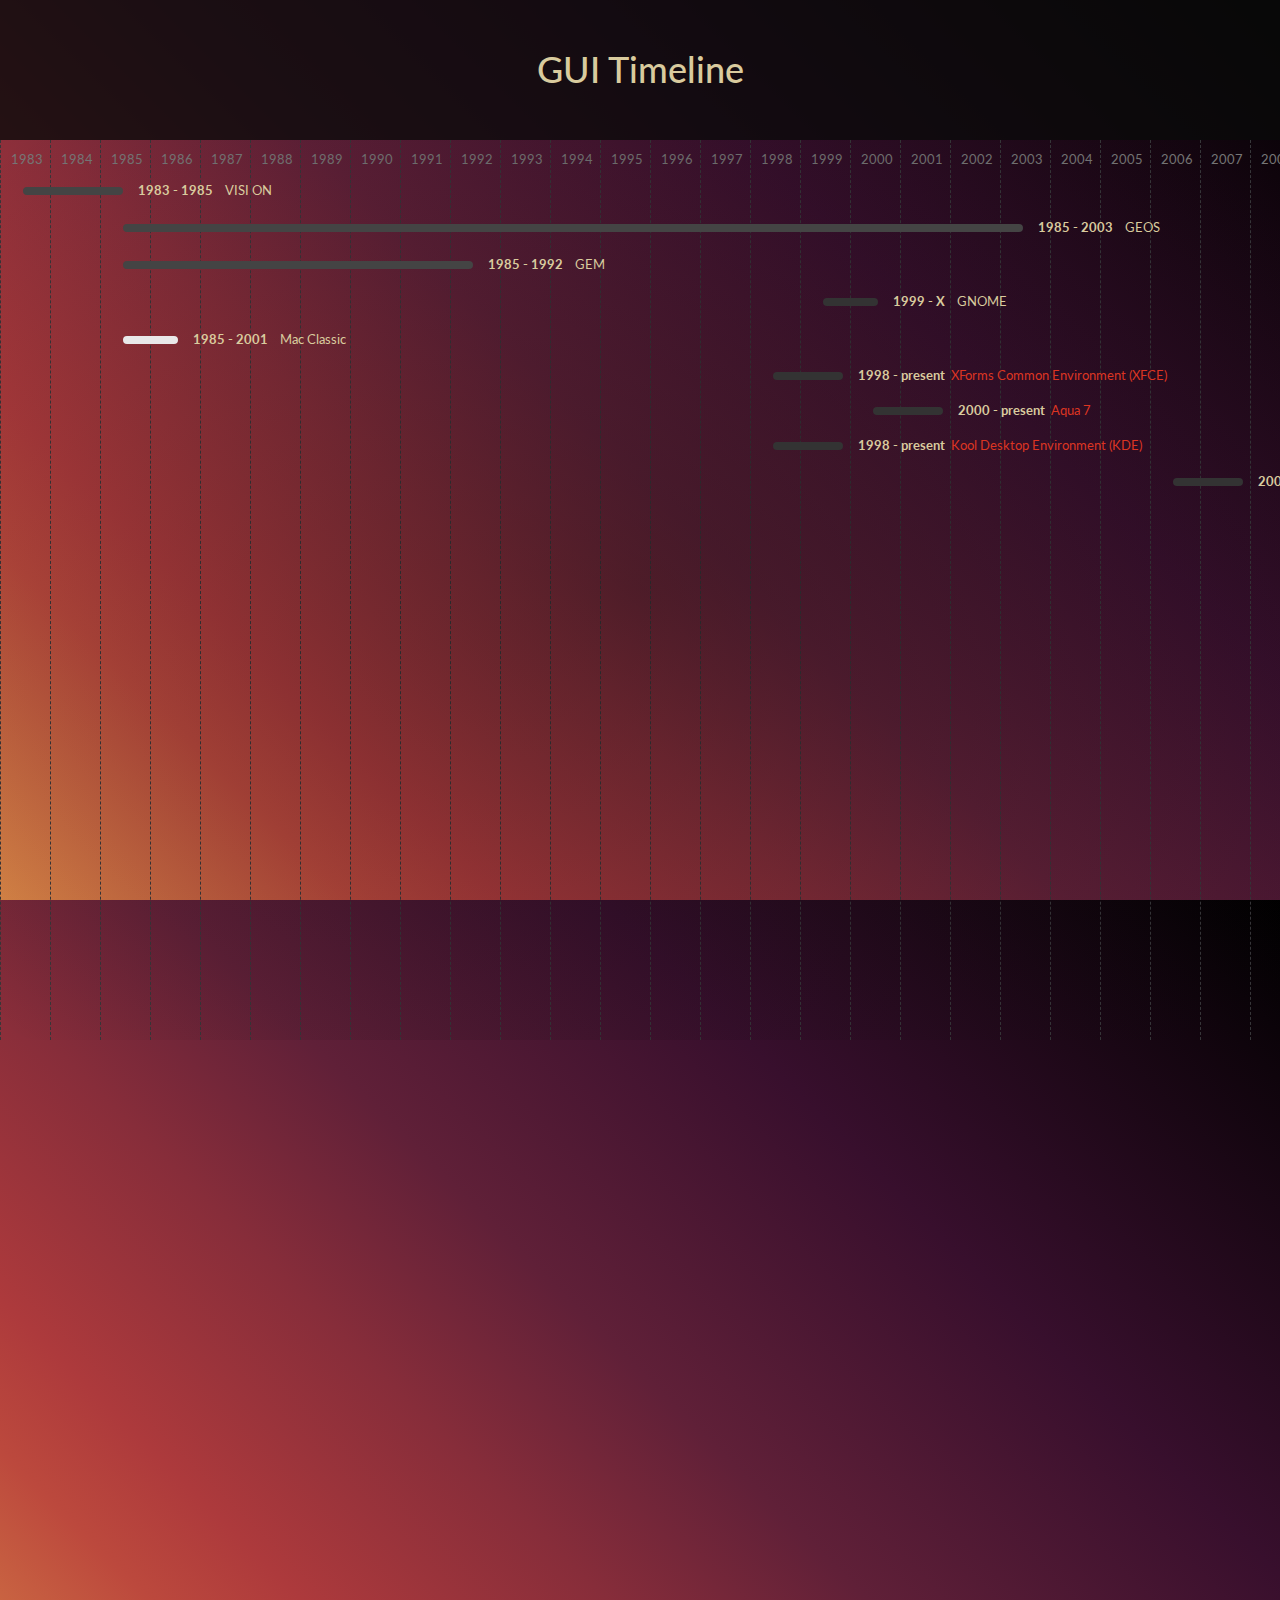
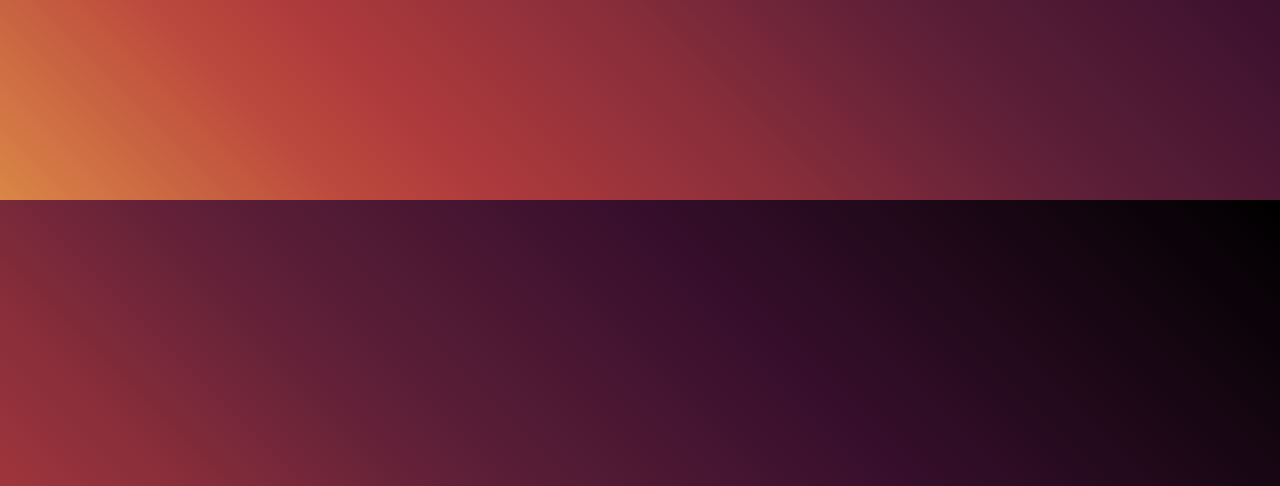
==== commit fc7b75e8: "General improvements" ====
--- a/index.html
+++ b/index.html
@@ -12,10 +12,10 @@
 
     </head>
     <body>
-        <div id="title">
-            <h1>GUI Timeline</h1>
-        </div>
-        <div id="description">
+        <div >
+            <h1 id="title">GUI Timeline</h1>
+        </div>
+<!--         <div id="description">
           Lorem ipsum dolor sit amet, consectetur adipiscing elit. Phasellus dignissim quam sed finibus lacinia. Praesent convallis velit in varius tristique. Praesent pharetra, risus quis dapibus mollis, purus lacus tincidunt magna, et porta quam tellus ut est. Aliquam suscipit dui tempor, tincidunt felis vel, dignissim dui. Integer non eleifend arcu. Cras venenatis sem in leo lobortis, sit amet vestibulum magna aliquam. Nullam pellentesque non nisi eget iaculis. Maecenas a sapien vel sem lacinia porta vitae id lorem. Vivamus at laoreet felis, et maximus erat. Sed rhoncus porta turpis, vel rhoncus est tincidunt et. Mauris a enim finibus, euismod magna porttitor, congue purus. Nullam mollis magna in velit elementum mollis. Nulla facilisi.
 
 Aenean euismod ex et elementum condimentum. Curabitur lectus justo, malesuada vel sagittis sit amet, efficitur et dolor. Praesent accumsan volutpat mi et finibus. Cras nec nunc eget ligula condimentum imperdiet id sit amet magna. Mauris tristique massa dictum, ultrices nisl eget, tincidunt risus. Sed vestibulum arcu sed orci posuere blandit. Sed tristique magna ut mi feugiat tristique. Sed sit amet porta ex. Duis sed pulvinar ex. Sed quam dolor, pellentesque at cursus a, ultricies in nulla. Mauris facilisis odio a dapibus cursus. Sed ut pretium diam, et pellentesque tellus.
@@ -25,89 +25,427 @@
 Donec ultricies egestas risus eu ullamcorper. Pellentesque luctus, purus non hendrerit interdum, lectus orci aliquam massa, tristique vehicula leo quam eget purus. In ac dolor hendrerit orci placerat mollis. Nulla dignissim neque in neque pellentesque condimentum. Quisque nunc ipsum, aliquam et felis at, pulvinar convallis diam. Aenean ultricies semper erat rhoncus tincidunt. Nulla id dui eget diam iaculis dictum. Morbi sagittis justo a lacus scelerisque, elementum auctor felis iaculis. Proin a tellus tincidunt, consequat tellus non, facilisis purus. Interdum et malesuada fames ac ante ipsum primis in faucibus. Donec faucibus odio ac aliquet porttitor. Aenean id laoreet ante. Donec fermentum dapibus sem.
 
 Fusce consectetur diam dolor, eu dignissim erat maximus sit amet. Ut at leo non nibh molestie molestie. Duis eu finibus felis. Maecenas nec maximus velit, sit amet tincidunt felis. Duis eget purus commodo, efficitur ipsum ornare, tristique erat. Nam ultrices tortor ante, ut faucibus elit tempor ac. Quisque lobortis libero turpis, non consequat mi posuere in. Quisque ut nisi ut dui ultricies tristique a sit amet urna. Phasellus quis mi eu turpis molestie semper eu a enim. Quisque a tempor neque. Nam iaculis ligula at justo lacinia dictum. Vestibulum pulvinar mi in arcu lacinia, sed ultricies elit accumsan. Mauris id interdum lacus, ac placerat diam.
-        </div>
+        </div> -->
         <div id="timeline">
             <div id="life">
-                <section class="year" style="left: 600.00px">1984</section>
-                <section class="year" style="left: 650.00px">1985</section>
-                <section class="year" style="left: 700.00px">1986</section>
-                <section class="year" style="left: 750.00px">1987</section>
-                <section class="year" style="left: 800.00px">1988</section>
-                <section class="year" style="left: 850.00px">1989</section>
-                <section class="year" style="left: 900.00px">1990</section>
-                <section class="year" style="left: 950.00px">1991</section>
-                <section class="year" style="left: 1000.00px">1992</section>
-                <section class="year" style="left: 1050.00px">1993</section>
-                <section class="year" style="left: 1100.00px">1994</section>
-                <section class="year" style="left: 1150.00px">1995</section>
-                <section class="year" style="left: 1200.00px">1996</section>
-                <section class="year" style="left: 1250.00px">1997</section>
-                <section class="year" style="left: 1300.00px">1998</section>
-                <section class="year" style="left: 1350.00px">1999</section>
-                <section class="year" style="left: 1400.00px">2000</section>
-                <section class="year" style="left: 1450.00px">2001</section>
-                <section class="year" style="left: 1500.00px">2002</section>
-                <section class="year" style="left: 1550.00px">2003</section>
-                <section class="year" style="left: 1600.00px">2004</section>
-                <section class="year" style="left: 1650.00px">2005</section>
-                <section class="year" style="left: 1700.00px">2006</section>
-                <section class="year" style="left: 1750.00px">2007</section>
-                <section class="year" style="left: 1800.00px">2008</section>
-                <section class="year" style="left: 1850.00px">2009</section>
-                <section class="year" style="left: 1900.00px">2010</section>
-                <section class="year" style="left: 1950.00px">2011</section>
-                <section class="year" style="left: 2000.00px">2012</section>
-                <section class="year" style="left: 2050.00px">2013</section>
-                <section class="year" style="left: 2100.00px">2014</section>
-                <section class="year" style="left: 2150.00px">2015</section>
-                <div class="event windows" style="margin-left: 0" id="trigger-overlay-1">
-                  <div class="time" style="width: 274.44px"></div>
-                  <b>1985 - X</b><button>Luna</button> Windows XP 
-                </div>
-                <div class="event windows" style="margin-left: 0px" id="trigger-overlay-2">
-                  <div class="time" style="width: 280px"></div>
-                  <b>1992 - X</b><button>Windows Classic</button>Windows 3.1</a>
-                </div>
-                <div class="event windows" style="margin-left: 340px" id="trigger-overlay-3">
-                  <div class="time" style="width: 50px"></div>
-                  <b>1995 - X</b><button>Windows Classic</button>Windows 95</a>
-                </div>
-                <div class="event linux" style="margin-left: 390px" id="trigger-overlay-4">
+                <section class="year" style="left: 0.00px">1983</section>
+                <section class="year" style="left: 50.00px">1984</section>
+                <section class="year" style="left: 100.00px">1985</section>
+                <section class="year" style="left: 150.00px">1986</section>
+                <section class="year" style="left: 200.00px">1987</section>
+                <section class="year" style="left: 250.00px">1988</section>
+                <section class="year" style="left: 300.00px">1989</section>
+                <section class="year" style="left: 350.00px">1990</section>
+                <section class="year" style="left: 400.00px">1991</section>
+                <section class="year" style="left: 450.00px">1992</section>
+                <section class="year" style="left: 500.00px">1993</section>
+                <section class="year" style="left: 550.00px">1994</section>
+                <section class="year" style="left: 600.00px">1995</section>
+                <section class="year" style="left: 650.00px">1996</section>
+                <section class="year" style="left: 700.00px">1997</section>
+                <section class="year" style="left: 750.00px">1998</section>
+                <section class="year" style="left: 800.00px">1999</section>
+                <section class="year" style="left: 850.00px">2000</section>
+                <section class="year" style="left: 900.00px">2001</section>
+                <section class="year" style="left: 950.00px">2002</section>
+                <section class="year" style="left: 1000.00px">2003</section>
+                <section class="year" style="left: 1050.00px">2004</section>
+                <section class="year" style="left: 1100.00px">2005</section>
+                <section class="year" style="left: 1150.00px">2006</section>
+                <section class="year" style="left: 1200.00px">2007</section>
+                <section class="year" style="left: 1250.00px">2008</section>
+                <section class="year" style="left: 1300.00px">2009</section>
+                <section class="year" style="left: 1350.00px">2010</section>
+                <section class="year" style="left: 1400.00px">2011</section>
+                <section class="year" style="left: 1450.00px">2012</section>
+                <section class="year" style="left: 1500.00px">2013</section>
+                <section class="year" style="left: 1550.00px">2014</section>
+                <section class="year" style="left: 1600.00px">2015</section>
+                <section class="year" style="left: 1650.00px">2016</section>
+                <section class="year" style="left: 3000.00px">2016</section>
+
+                <div class="event other y1983">
+                  <div class="time" style="width: 100px"></div>
+                  <b>1983 - 1985</b><button id="trigger-overlay-1">VISI ON</button>
+                </div>
+                <div class="event other y1985">
+                  <div class="time" style="width: 900px"></div>
+                  <b>1985 - 2003</b><button id="trigger-overlay-2">GEOS</button>
+                </div>
+                <div class="event other y1985">
+                  <div class="time" style="width: 350px"></div>
+                  <b>1985 - 1992</b><button id="trigger-overlay-3">GEM</button> 
+                </div>
+                <div class="event linux y1999">
                   <div class="time" style="width: 55px"></div>
-                  <b>2001 - X</b><button>Windows Classic</button>Windows XP</a> XP Windows asdasd asd asd asd
-                </div>
-                <div class="event linux" style="margin-left: 390px" id="trigger-overlay-5">
+                  <b>1999 - X</b><button id="trigger-overlay-4">GNOME</button>
+                </div>
+                <div class="event mac y1985">
                   <div class="time" style="width: 55px"></div>
-                  <b>2006 - X</b><button>Windows Classic</button>Windows Vista</a> 
-                </div>
-                <div class="event linux" style="margin-left: 450px">
+                  <b>1985 - 2001</b><button id="trigger-overlay-5">Mac Classic</button>
+                </div>
+                <div class="event linux y1998">
                   <div class="time" style="width: 70px"></div>
-                  <b>2009 - present</b><a href="#">Windows 7</a>
-                </div>
-                <div class="event linux" style="margin-left: 450px">
+                  <b>1998 - present</b><a href="#">XForms Common Environment (XFCE)</a>
+                </div>
+                <div class="event linux y2000">
                   <div class="time" style="width: 70px"></div>
-                  <b>2012 - present</b><a href="#">Windows 8</a>
-                </div>
-                <div class="event mac" style="margin-left: 450px">
+                  <b>2000 - present</b><a href="#">Aqua 7</a>
+                </div>
+                <div class="event linux y1998">
                   <div class="time" style="width: 70px"></div>
-                  <b>2015 - present</b><a href="#">Windows 10</a>
+                  <b>1998 - present</b><a href="#">Kool Desktop Environment (KDE)</a>
+                </div>
+                <div class="event linux y2006">
+                  <div class="time" style="width: 70px"></div>
+                  <b>2006 - present</b><a href="#">LXDE</a>
+                </div>
+                <div class="event linux y2010">
+                  <div class="time" style="width: 70px"></div>
+                  <b>2010 - present</b><a href="#">Unity</a>
+                </div>
+                <div class="event linux y2011">
+                  <div class="time" style="width: 70px"></div>
+                  <b>2011 - present</b><a href="#">Cinammon</a>
                 </div>
             </div>
         </div>
 
         <div class="overlay-1 overlay-scale">
-            <button type="button" class="overlay-close">Close</button>
+            <button type="button" class="overlay-close"></button>
+
+            <h1 style="text-align:center;" class="gui_title">VISI ON (VISICORP)</h1>
+            <nav>
+                <ul>
+                    <li><button id="sec-1" class="current">Summary</button></li>
+                    <li><button id="sec-2">Creation</button></li>
+                    <li><button id="sec-3">Reception</button></li>
+                    <li><button id="sec-4">End of life</button></li>
+                </ul>
+            </nav>
+
+            <main>
+              <section id="_sec-1" class="active">
+                <h2>Summary</h2>
+                <img src="img/vision/visionabout.gif">
+                <p>VisiCorp Visi On was the first full featured desktop GUI for the IBM PC. Legend has it Bill
+                Gates saw a demo of this running at the 1982 comdex running on an IBM PC. He freaked
+                out because Microsoft didn't have anything like this yet, ran back to Microsoft
+                Headquarters, and had them start work on what became Windows.</p>
+
+                <p>The Visi On 1.0 files, interestingly, are dated December of 1983, the same month the
+                "Microsoft Windows" article appeared in Byte Magazine. As we know Windows 1.0 was not
+                released until 1985. If this was an attempt to keep people away from Visi On, it worked. In
+                august 1984 VisiCorp sold Visi On to Control Data Corp, where it was apparently never
+                heard from again.</p>
+                <p>The Visi On product was apparently not intended for the home user. It was designed and
+                priced for high end corporate workstations. The hardware it required was quite a bit for
+                1983. It required a minimum of 512k of ram and a hard drive (5 megs of space).
+                A very interesting feature of Visi On is the way it was designed. It was designed to be
+                portable to other OSes such as CP/M or Unix, or to other CPUs besides the 8086. It did this
+                by providing a kind of non machine specific "virtual machine" (called the Visi Machine) that
+                all applications were written for. Only the very core of Visi On (called the Visi Host) was
+                machine specific.</p>
+                <p>Applications were developed in "Visi C", a fairly restricted subset of C designed for
+                maximum portability. The development environment was Unix based and included a non-
+                graphical version of the Visi-Host that let portions of Visi-On applications be run and tested
+
+                on Unix.</p>
+                <img src="img/vision/visionall.png">
+                <img src="img/vision/visionapplicationmanager.gif">
+              </section>
+              <section id="_sec-2" class="hidden">
+                <h2>Creation</h2>
+                <p>In July 1981 Xerox announced the Xerox Star, an advanced workstation computer featuring
+                a graphical user interface, and by that point it was a well known "secret" that Apple
+                Computer was working on a low-cost computer with a GUI that would later be released as
+                the Apple Lisa. Personal Software's president, Terry Opdendyk, knew of a two-man team
+                in Texas that was working on a GUI, and arranged for Scott Warren and Dennis Abbe to
+                visit Personal Software's headquarters in Sunnyvale, California. They demonstrated a
+                version of the Smalltalk programming language running on the TRS-80 microcomputer, a
+                seriously underpowered machine for the task. Personal Software was extremely impressed.
+                A contract was soon signed, and work on project "Quasar" started almost immediately. The
+                name was shortly thereafter changed to Visi On, a play on "vision" that retained their "Visi"
+                naming. An experimental port to the ill-fated Apple III was completed in November, and
+                after that, development work shifted to the DEC VAX, which had cross-compilers for a
+                number of different machines. In early 1982 Personal Software changed their name
+                to VisiCorp, and was betting much of the future success of the company on Visi On.
+                Visi On had many features of a modern GUI, and included a few that did not become
+                common until many years later. It was fully mouse-driven, used a bit-mapped display for
+                both text and graphics, included on-line help, and allowed the user to open a number of
+                programs at once, each in its own window. Visi On did not, however, include a graphical file
+                manager. Visi On also demanded a hard drive in order to implement its virtual
+                memory system used for "fast switching", and at the time hard drives were a very
+                expensive piece of equipment.</p>
+              </section>
+              <section id="_sec-3" class="hidden">
+                <h2>Reception</h2>
+                <p>The main disadvantage of Visi On was its extremely high system requirements by 1982
+standards. It needed 512 kilobytes of RAM and a hard disk at a time when PCs shipped
+with 64k-128k and IBM did not yet offer a hard disk with the PC (IBM's first model with a
+hard drive, the PC XT, didn't ship until March 1983). Third-party drives were however
+available at the time, typically 5MB units that connected to the floppy controller and were
+treated by the operating system as an oversized floppy disk (there was no subdirectory
+support). This brought the total cost of running Visi On to $7500, three-quarters the cost of
+the Apple Lisa.
+The press continued to laud the product, going so far as to claim it represented the end of
+operating systems. The end-users were less impressed, however, not only due to the high
+cost of the required hardware, but also the general slowness of the system. In a market
+where computers were generally used for only one or two tasks, usually business related,
+the whole purpose of Visi On was seriously diluted.
+In January 1984, Apple Computer released the Macintosh with much fanfare. Although the
+Macintosh was seriously lacking software, it was faster, cheaper, and included one feature
+Visi On lacked: a graphical file manager (the Finder). Although it didn't compete directly
+with Visi On, which was really a "PC product", it nevertheless demonstrated that a GUI
+could indeed be fast and relatively inexpensive, both of which Visi On failed to deliver.
+Adding to the release's problems was Bill Gates, who took a page from VisiCorp's book and
+announced that their own product, Microsoft Windows, would be available in May 1984.
+This muddied the waters significantly, notably when he further claimed it would have a
+similar feature set, didn't require a hard disk, and cost only $250. Ironically, Windows was
+released with an even longer delay than Visi On, only shipping in November 1985, and was
+lacking the features that forced Visi On to demand a hard drive.</p>
+              </section>
+              <section id="_sec-4" class="hidden">
+                <h2>Section 4</h2>
+                <p>Only eight VisiCorp employees were still developing Visi On when VisiCorp sold the source
+code to Control Data in mid-1984 to raise cash as it sued Software Arts, while continuing to
+sell the software itself.Sales were apparently very slow; in February 1985, VisiCorp
+responded by lowering the price of the basic OS to $99, knowing that anyone purchasing it
+would also need to buy the applications. These were bundled, all three for $990. This
+improved the situation somewhat, but sales were still far below projections, and it was
+certainly not helping the company stave off the problems due to Lotus 1-2-3.
+Following declining VisiCalc sales and low revenues from Visi On, in November, 1985 the
+company merged with Paladin Software. The new company kept the Paladin name.
+VisiCorp, and its line of "VisiProducts", were history.</p>
+              </section>
+            </main>
+        </div>
+
+        <div class="overlay-2 overlay-scale">
+            <button type="button" class="overlay-close"></button>
+
+            <h1 style="text-align:center;" class="gui_title">GEOS</h1>
+            <nav>
+                <ul>
+                    <li><button id="sec-5">Summary</button></li>
+                    <li><button id="sec-6">Development</button></li>
+                </ul>
+            </nav>
+
+            <main>
+              <section id="_sec-5" class="active">
+                <h2>Summary</h2>
+                <img src="img/geos/GEOS1.gif">
+                <p>GEOS, released in 1985, is a full blown operating system and graphical user interface for
+the Commodore 64 computer.
+The Commodore 64 was an extremely popular home computer in the 1980s. It was
+manufactured from 1982 to 1993, sold somewhere around 25 million units, and for a time it
+was the best selling computer in the world.
+Primarily designed as a video game console, the Commodore 64 uses a 6510 processor
+and has 64 KB of RAM. Many optional peripherals were made for it including a disk drive,
+joysticks, and (although less common) even mice. A huge amount of software has been
+written for it including both games and productivity applications.</p>
+                <img src="img/geos/geosdesktop.gif">
+                <img src="img/geos/youcanchangecolorsGEOSSSS.gif">
+              </section>
+              <section id="_sec-6" class="hidden">
+                <h2>Development</h2>
+                <p>Written by a group of programmers, the GEOS Design Team: Jim DeFrisco, Dave Durran,
+Michael Farr, Doug Fults, Chris Hawley, Clayton Jung, and Tony Requist, led by
+Dougherty, who cut their teeth on limited-resource video game machines such as the Atari
+2600, GEOS was revered for what it could accomplish on machines with 64–
+128 kB of RAM memory and 1–2 MHz of 8-bit processing power.
+Unlike many pieces of proprietary software for the C64 and C128, GEOS takes full
+advantage of many of the add-ons and improvements available for these systems.
+Commodore's 1351 mouse is supported by GEOS, as are its various RAM expansion units.
+GEOS 128 also fully supports the C128's 640×200 high-resolution VDC display mode
+through a compatible RGB monitor.
+The C64 version of GEOS incorporates a built-in fast loader, called diskTurbo, that
+significantly increases the speed of drive access on the slow 1541. GEOS is the first
+Commodore software that could use a floppy disk as swap space or virtual memory. GEOS
+128 can take advantage of the C128's enhanced "burst mode" in conjunction with
+the 1571 and 1581 drives. The Commodore version of GEOS uses a copy
+protection scheme that renders users' disks unbootable if it detects that the disk has been
+illegally duplicated.
+Via Berkeley's special geoCable interface converter or other third-party interfaces to
+connect standard RS-232 or Centronics printers to the Commodore serial bus, GEOS
+supports a wide variety of printers, including HP PCL printers and the Apple LaserWriter.
+This ability to print to high-end printers was a major factor in making GEOS a desktop
+publishing platform.
+The Apple II version of GEOS was released as freeware in August 2003. The Commodore
+64/128 versions followed in February 2004. The Apple II version is freely available for
+download from Breadbox.
+The latest GEOS desktop suite for IBM PC compatibles is Breadbox Ensemble. Revivals
+were seen in the OmniGo handhelds, Brother GeoBook line of laptop-appliances, andthe NewDeal Office package for PCs. Related code found its way to earlier "Zoomer"
+PDAs, creating an unclear lineage to Palm, Inc.'s later work. Nokia used GEOS as a base
+operating system for their Nokia Communicator series, before switching
+to EPOC (Symbian).</p>
+              </section>
+            </main>
+        </div>
+
+        <div class="overlay-3 overlay-scale">
+            <button type="button" class="overlay-close"></button>
+
+            <h1 style="text-align:center;" class="gui_title">GEM</h1>
+            <nav>
+                <ul>
+                    <li><button id="sec-7">Description</button></li>
+                    <li><button id="sec-8">History</button></li>
+                    <li><button id="sec-9">Section 3</button></li>
+                </ul>
+            </nav>
+
+            <main>
+              <section id="_sec-7" class="active">
+                <h2>Summary</h2>
+                <img src="img/gem/PCrunningGBEM.jpg">
+                <p>Graphics Environment Manager (GEM) was an operating environment created by Digital
+Research (DRI) for use with the DOS operating system on Intel 8088 and Motorola
+68000 microprocessors.
+GEM is known primarily as the graphical user interface (GUI) for the Atari ST series of
+computers, and was also supplied with a series of IBM PC-compatible computers
+from Amstrad. It also was available for standard IBM PC, at the time when the 6 MHz IBM
+PC AT (and the very concept of a GUI) was brand new. It was the core for a small number
+of DOS programs, the most notable being Ventura Publisher. It was ported to a number of
+other computers that previously lacked graphical interfaces, but never gained popularity on
+those platforms. DRI also produced X/GEM for their FlexOS real-time operating
+system with adaptations for OS/2 Presentation Manager and the X Window System under
+preparation as well.</p>
+              </section>
+              <section id="_sec-8" class="hidden">
+                <h2>History</h2>
+                <h3>GSX</h3>
+                <p>GEM started life at DRI as a more general purpose graphics library known as GSX
+(Graphics System Extension), written by a team led by Don Heiskell. Lee Lorenzen(at
+Graphic Software Systems, Inc.) who had recently left Xerox PARC (birthplace of the GUI)
+wrote much of the code. GSX was essentially a DRI-specific implementation of
+the GKS graphics standard proposed in the late 1970s. GSX was intended to allow DRI to
+write graphics programs (charting, etc.) for any of the platforms CP/M-80, CP/M-
+86 and MS-DOS (NEC APC-III) would run on, a task that would otherwise require
+considerable effort to port due to the large differences in graphics hardware (and concepts)
+between the various systems of that era.
+GSX consisted of two parts: a selection of routines for common drawing operations, and
+the device drivers that are responsible for handling the actual output. The former was
+known as GDOS and the latter as GIOS, a play on the division of CP/M into machine-
+independent BDOS and machine-specific BIOS. GDOS was a selection of routines that
+handled the GKS drawing, while GIOS actually used the underlying hardware to produce
+the output.</p>
+                <h3>GEM</h3>
+                <p>GSX evolved into one part of what would later be known as GEM, which was an effort to
+build a fully GUI system using the earlier GSX work as its basis. Originally known
+as Crystal as a play on an IBM project called Glass, the name was later changed to GEM.
+Under GEM, GSX became GEM VDI (Virtual Device Interface), responsible for basic
+graphics and drawing. VDI also added the ability to work with multiple fonts and added a
+selection of raster drawing commands to the formerly vector-only GKS-based drawing
+commands. VDI also added multiple viewports, a key addition for use with windows.
+A new module, GEM AES (Application Environment Services), provided the window
+management and UI elements, and GEM Desktop used both libraries in combination to
+provide a GUI. The 8086 version of the entire system was first demoed at the
+1984 COMDEX, and shipped as GEM/1 on 28 February 1985.</p>
+              </section>
+              <section id="_sec-9" class="hidden">
+                <h2>Versions</h2>
+                <h3>GEM/1</h3>
+                <img src="img/gem/Gem_1_Desktop.png">
+                <p>GEM Desktop 1.0 was released on 28 February 1985. GEM Desktop 1.1 was released in
+April, 1985, with support for CGA and EGA displays.A version for the Apricot Computers F-
+Series, supporting 640×200 in up to 8 colors was also available as GEM Desktop 1.2.
+DRI originally designed GEM for DOS so that it would check for and only run on IBM
+computers, and not PC compatibles like those from Compaq, as the company hoped to
+receive license fees from compatible makers. Developers reacted with
+what BYTE described as "a small explosion"; it reported that at a DRI-hosted seminar in
+February 1985, more than half of the attendees agreed that GEM's incompatibility with
+Compaq was a serious limitation. Later that month the company removed the
+restriction.Applications that supported GEM included Lifetree Software's GEM Write.
+At this point, Apple Computer sued DRI in what would turn into a long dispute over the
+"look and feel" of the GEM/1 system, which was an almost direct copy of Macintosh (with
+some elements bearing a closer resemblance to those in the earlier Lisa, available since
+January 1983). This eventually led to DRI being forced to change several basic features of
+the system. (See also: Apple v. Digital Research.) Apple would later go on to sue other
+companies for similar issues, including their copyright lawsuit against Microsoft and HP.
+In addition to printers the system also contained drivers for some more unusual devices
+such as the Polaroid Palette.</p>
+                <h3>GEM/2</h3>
+                <p>DRI responded with the "lawsuit friendly" GEM Desktop 2.0, released in March 1986, with
+support for VGA displays. It allowed the display of only two fixed windows on the "desktop"
+(other programs could do what they wished however), changed the trash can icon, and
+removed the animations for things like opening and closing windows. It was otherwise
+similar to GEM/1, but also included a number of bug fixes and cosmetic improvements.</p>
+                <h3>GEM/3</h3>
+                <p>The last commercial release was GEM/3 Desktop, released in November 1988, which had
+speed improvements and shipped with a number of basic applications. Commercial sales of
+GEM ended with GEM/3; the source code was subsequently made available to a number of
+DRI's leading customers.</p>
+                <h3>GEM/4</h3>
+                <p>GEM/4, released in 1990, included the ability to work with Bézier curves, a feature still not
+common outside the PostScript world. This version was produced specifically for Artline, a
+drawing program from the German company CCP Development GmbH. The system also
+included changes to the font management system, which made it incompatible with the
+likes of Timeworks Publisher.
+Another version of GEM called GEM/5, released in 1988, was produced
+by GST for Timeworks Publisher 2.1. It contained an updated look with 3D buttons. Font
+scaling on the fly was included. It came complete with all the standard 3.1 tools. This
+version was produced from GEM 3.13 with only the Bézier handling taken from GEM/4.</p>
+                <h3>ViewMax</h3>
+                <p>GEM Desktop itself was spun off in 1990 as a product known as ViewMAX which was used
+solely as a file management shell under DR-DOS. In this form the system could not run
+other GEM programs. This led to a situation where a number of applications (including
+ViewMAX) could exist all with their own statically linked copy of the GEM system. This
+scenario was actually rare, as few native GEM programs were published. In 1991
+ViewMAX/2 was is released.
+In these forms GEM survived until DRI was purchased by Novell and all GEM development
+was cancelled.</p>
+                <h3>Multitasking GEM</h3>
+                <p>Throughout this time DRI had also been working on making the GEM system capable of
+multitasking. This started with X/GEM based on GEM/1, but this required use of one of the
+multitasking CP/M based operating systems. GEM/XM was an updated version of GEM/2
+which allowed multitasking and the ability to run DOS programs in shell windows (as
+Windows does today). None of these saw the light of day, but the GEM/XM source code is
+now freely available under the terms of GNU General Public License.</p>
+                <h3>Ventura</h3>
+                <p>Lee Lorenzen left soon after the release of GEM/1, when it became clear that DRI had no
+strong interest in applications development. He then joined with two other former DRI
+employees, Don Heiskell and John Meyer, to start Ventura Software. They
+developed Ventura Publisher (which was later marketed by Xerox and eventually by Corel),
+which would go on to be a very popular desktop publishing program for some time.</p>
+                <h3>Atari Versions</h3>
+                <p>Development of the production 68000 version of GEM began in September 1984, when
+Atari sent a team called "The Monterey Group" to Digital Research to begin work on porting
+GEM. Originally the plan was to run GEM on top of CP/M-68K, both ostensibly ported
+to Motorola 68000 by DRI prior to the ST design being created. In fact, these ports were
+unusable and would require considerable development. Atari eventually decided to give up
+on the existing code and port GEMDOS, a DOS-like operating system that DRI had
+experimented with instead, referring to it as TOS.
+As Atari had provided most of the development of the 68k version, they were given full
+rights to continued developments without needing to reverse-license it back to DRI, who
+had apparently lost interest in the 68000 platform. As a result, the Apple-DRI lawsuit did not
+apply to the Atari versions of GEM, and they were allowed to keep a more Mac-like UI.
+Over the next seven years, from 1985 to 1992, new versions of TOS were released with
+each new generation of the ST line. Updates included support for more colors and higher
+resolutions in the raster-side of the system, but remained generally similar to the original in
+terms of GKS support. In 1992 Atari released TOS 4, or MultiTOS, along with their final
+computer system, the Falcon030. In combination with MiNT, TOS 4 allowed full
+multitasking support in GEM</p>
+              </section>
+            </main>
+        </div>
+
+        <div class="overlay-4 overlay-scale">
+            <button type="button" class="overlay-close"></button>
 
             <h1>LUNA</h1>
             <nav>
-              <a href="#sec-1" class="current">Section 1</a>
-              <a href="#sec-2">Section 2</a>
-              <a href="#sec-3">Section 3</a>
-              <a href="#sec-4">Section 4</a>
+                <ul>
+                    <li><button id="sec-1">Section 1</button></li>
+                    <li><button id="sec-2">Section 2</button></li>
+                    <li><button id="sec-3">Section 3</button></li>
+                    <li><button id="sec-4">Section 4</button></li>
+                </ul>
             </nav>
 
             <main>
-              <section id="sec-1">
+              <section id="_sec-1" class="active">
                 <h1>Section 1</h1>
                 <p>Lorem ipsum dolor sit amet, consectetur adipisicing elit. Officiis expedita aliquam assumenda distinctio, sit culpa quam, laudantium, eligendi, tempora molestiae adipisci hic iusto enim. Dolorem dolore totam perspiciatis sint quia?</p>
                 <p>Natus pariatur aut veritatis non voluptatum reprehenderit animi fugit suscipit expedita sint ea ipsa accusantium tenetur eligendi cupiditate porro ipsum, quaerat labore nobis assumenda cum eveniet magni. Similique, ipsam, ullam?</p>
@@ -118,14 +456,14 @@
                 <p>Vero similique, sunt, facere deserunt quibusdam culpa quasi aliquid non blanditiis, saepe dicta eaque delectus error rerum aut mollitia ab beatae explicabo veniam cumque perferendis porro consequuntur placeat animi. Officiis.</p>
                 <p>Libero ex assumenda et perspiciatis voluptatibus a culpa earum veniam accusamus, fugit quae tenetur sunt amet alias esse deserunt ipsam voluptatem recusandae velit excepturi minima possimus dignissimos fugiat. Suscipit, enim.</p>
               </section>
-              <section id="sec-2">
+              <section id="_sec-2" class="hidden">
                 <h1>Section 2</h1>
                 <p>Lorem ipsum dolor sit amet, consectetur adipisicing elit. Ea provident dolores excepturi minus saepe repudiandae quisquam porro assumenda quibusdam cupiditate animi eos accusantium veniam, voluptatibus tempora, quia id, quidem ipsa.</p>
                 <p>Delectus, quam, debitis dolores tempore sunt maiores quia perspiciatis amet ex culpa suscipit ad, autem, rerum dicta. Assumenda ut repudiandae enim, repellendus praesentium dolore? Expedita non consectetur doloremque quam labore.</p>
                 <p>Eveniet a accusantium optio magnam dolorem, numquam ipsum quia sit ducimus! Impedit quos minus aspernatur eveniet veritatis provident nisi soluta laboriosam corporis voluptas voluptates expedita pariatur consequatur repellat, fugit, culpa.</p>
                 <p>Sunt quasi ipsa quae expedita quam. Cumque tempore, totam eius asperiores voluptatum dolore quo blanditiis. Mollitia, ullam! Dicta ratione expedita fugiat vero, laboriosam facilis provident doloribus tempore, repellat, velit non.</p>
               </section>
-              <section id="sec-3">
+              <section id="_sec-3" class="hidden">
                 <h1>Section 3</h1>
                 <p>Lorem ipsum dolor sit amet, consectetur adipisicing elit. Iure nobis quos odit fuga. Odit omnis architecto id suscipit modi in rem pariatur quas, nulla, eligendi quod voluptatum nobis eveniet dolorem.</p>
                 <p>Consequuntur, dolorum eos laboriosam recusandae blanditiis mollitia nesciunt a ab? Quas animi mollitia perferendis dolores consectetur eaque amet ratione voluptas, minima eveniet officia reiciendis quo molestiae consequatur porro nesciunt debitis.</p>
@@ -134,7 +472,7 @@
                 <p>Itaque voluptatem ratione beatae quis voluptatibus et sint ex nostrum perspiciatis dicta perferendis pariatur necessitatibus blanditiis architecto, harum numquam laborum dolorum omnis atque illo voluptatum. Fugiat quas, debitis delectus provident!</p>
                 <p>Minus earum incidunt laborum nostrum sint consequatur rem aut inventore provident sequi modi vel fugit quisquam doloremque corporis soluta veniam, quas velit. Temporibus dolorum suscipit explicabo quia libero obcaecati at.</p>
               </section>
-              <section id="sec-4">
+              <section id="_sec-4" class="hidden">
                 <h1>Section 4</h1>
                 <p>Lorem ipsum dolor sit amet, consectetur adipisicing elit. Odit, eligendi, molestias. Fugit sapiente natus libero officiis cupiditate animi, minima commodi nulla laborum illum, eligendi nisi voluptatibus laboriosam aliquam, maiores saepe?</p>
                 <p>Temporibus eaque totam repudiandae cumque inventore voluptates assumenda perspiciatis, eum pariatur fuga praesentium nihil consectetur voluptate doloremque molestiae ducimus itaque, error ratione provident necessitatibus hic ipsam soluta blanditiis. Dolore, soluta?</p>
@@ -150,19 +488,21 @@
             </main>
         </div>
 
-        <div class="overlay-2 overlay-scale">
-            <button type="button" class="overlay-close">Close</button>
-
-            <h1>OVERLAY 2</h1>
+        <div class="overlay-5 overlay-scale">
+            <button type="button" class="overlay-close"></button>
+
+            <h1>LUNA</h1>
             <nav>
-              <a href="#sec-1" class="current">Section 1</a>
-              <a href="#sec-2">Section 2</a>
-              <a href="#sec-3">Section 3</a>
-              <a href="#sec-4">Section 4</a>
+                <ul>
+                    <li><button id="sec-1">Section 1</button></li>
+                    <li><button id="sec-2">Section 2</button></li>
+                    <li><button id="sec-3">Section 3</button></li>
+                    <li><button id="sec-4">Section 4</button></li>
+                </ul>
             </nav>
 
             <main>
-              <section id="sec-1">
+              <section id="_sec-1" class="active">
                 <h1>Section 1</h1>
                 <p>Lorem ipsum dolor sit amet, consectetur adipisicing elit. Officiis expedita aliquam assumenda distinctio, sit culpa quam, laudantium, eligendi, tempora molestiae adipisci hic iusto enim. Dolorem dolore totam perspiciatis sint quia?</p>
                 <p>Natus pariatur aut veritatis non voluptatum reprehenderit animi fugit suscipit expedita sint ea ipsa accusantium tenetur eligendi cupiditate porro ipsum, quaerat labore nobis assumenda cum eveniet magni. Similique, ipsam, ullam?</p>
@@ -173,14 +513,14 @@
                 <p>Vero similique, sunt, facere deserunt quibusdam culpa quasi aliquid non blanditiis, saepe dicta eaque delectus error rerum aut mollitia ab beatae explicabo veniam cumque perferendis porro consequuntur placeat animi. Officiis.</p>
                 <p>Libero ex assumenda et perspiciatis voluptatibus a culpa earum veniam accusamus, fugit quae tenetur sunt amet alias esse deserunt ipsam voluptatem recusandae velit excepturi minima possimus dignissimos fugiat. Suscipit, enim.</p>
               </section>
-              <section id="sec-2">
+              <section id="_sec-2" class="hidden">
                 <h1>Section 2</h1>
                 <p>Lorem ipsum dolor sit amet, consectetur adipisicing elit. Ea provident dolores excepturi minus saepe repudiandae quisquam porro assumenda quibusdam cupiditate animi eos accusantium veniam, voluptatibus tempora, quia id, quidem ipsa.</p>
                 <p>Delectus, quam, debitis dolores tempore sunt maiores quia perspiciatis amet ex culpa suscipit ad, autem, rerum dicta. Assumenda ut repudiandae enim, repellendus praesentium dolore? Expedita non consectetur doloremque quam labore.</p>
                 <p>Eveniet a accusantium optio magnam dolorem, numquam ipsum quia sit ducimus! Impedit quos minus aspernatur eveniet veritatis provident nisi soluta laboriosam corporis voluptas voluptates expedita pariatur consequatur repellat, fugit, culpa.</p>
                 <p>Sunt quasi ipsa quae expedita quam. Cumque tempore, totam eius asperiores voluptatum dolore quo blanditiis. Mollitia, ullam! Dicta ratione expedita fugiat vero, laboriosam facilis provident doloribus tempore, repellat, velit non.</p>
               </section>
-              <section id="sec-3">
+              <section id="_sec-3" class="hidden">
                 <h1>Section 3</h1>
                 <p>Lorem ipsum dolor sit amet, consectetur adipisicing elit. Iure nobis quos odit fuga. Odit omnis architecto id suscipit modi in rem pariatur quas, nulla, eligendi quod voluptatum nobis eveniet dolorem.</p>
                 <p>Consequuntur, dolorum eos laboriosam recusandae blanditiis mollitia nesciunt a ab? Quas animi mollitia perferendis dolores consectetur eaque amet ratione voluptas, minima eveniet officia reiciendis quo molestiae consequatur porro nesciunt debitis.</p>
@@ -189,7 +529,7 @@
                 <p>Itaque voluptatem ratione beatae quis voluptatibus et sint ex nostrum perspiciatis dicta perferendis pariatur necessitatibus blanditiis architecto, harum numquam laborum dolorum omnis atque illo voluptatum. Fugiat quas, debitis delectus provident!</p>
                 <p>Minus earum incidunt laborum nostrum sint consequatur rem aut inventore provident sequi modi vel fugit quisquam doloremque corporis soluta veniam, quas velit. Temporibus dolorum suscipit explicabo quia libero obcaecati at.</p>
               </section>
-              <section id="sec-4">
+              <section id="_sec-4" >
                 <h1>Section 4</h1>
                 <p>Lorem ipsum dolor sit amet, consectetur adipisicing elit. Odit, eligendi, molestias. Fugit sapiente natus libero officiis cupiditate animi, minima commodi nulla laborum illum, eligendi nisi voluptatibus laboriosam aliquam, maiores saepe?</p>
                 <p>Temporibus eaque totam repudiandae cumque inventore voluptates assumenda perspiciatis, eum pariatur fuga praesentium nihil consectetur voluptate doloremque molestiae ducimus itaque, error ratione provident necessitatibus hic ipsam soluta blanditiis. Dolore, soluta?</p>
@@ -205,171 +545,6 @@
             </main>
         </div>
 
-        <div class="overlay-3 overlay-scale">
-            <button type="button" class="overlay-close">Close</button>
-
-            <h1>LUNA</h1>
-            <nav>
-              <a href="#sec-1" class="current">Section 1</a>
-              <a href="#sec-2">Section 2</a>
-              <a href="#sec-3">Section 3</a>
-              <a href="#sec-4">Section 4</a>
-            </nav>
-
-            <main>
-              <section id="sec-1">
-                <h1>Section 1</h1>
-                <p>Lorem ipsum dolor sit amet, consectetur adipisicing elit. Officiis expedita aliquam assumenda distinctio, sit culpa quam, laudantium, eligendi, tempora molestiae adipisci hic iusto enim. Dolorem dolore totam perspiciatis sint quia?</p>
-                <p>Natus pariatur aut veritatis non voluptatum reprehenderit animi fugit suscipit expedita sint ea ipsa accusantium tenetur eligendi cupiditate porro ipsum, quaerat labore nobis assumenda cum eveniet magni. Similique, ipsam, ullam?</p>
-                <p>Dolorem nam praesentium soluta ab officia, est consectetur, ratione sequi quae sunt nostrum magni minima eveniet hic nemo sit tempore ut enim excepturi nobis qui! Enim impedit nostrum natus asperiores.</p>
-                <p>Culpa dolorum consequatur quae similique suscipit alias inventore voluptatum. Cupiditate voluptates, laudantium sint eos libero tenetur quibusdam odio fugit ratione minima qui omnis repellendus, officia voluptatem quasi cumque minus. Provident.</p>
-                <p>Qui aperiam, tempora rem voluptate fuga incidunt. Officia molestiae sint at dolorum quae praesentium modi, eligendi beatae quibusdam cum aperiam iure accusamus nobis libero distinctio, excepturi explicabo provident nostrum ab.</p>
-                <p>Aperiam nisi enim vero quam molestias recusandae. In quas quisquam sed beatae repellendus ad deserunt maxime ut repellat similique? Reprehenderit obcaecati aperiam libero incidunt soluta architecto provident atque illo voluptates.</p>
-                <p>Vero similique, sunt, facere deserunt quibusdam culpa quasi aliquid non blanditiis, saepe dicta eaque delectus error rerum aut mollitia ab beatae explicabo veniam cumque perferendis porro consequuntur placeat animi. Officiis.</p>
-                <p>Libero ex assumenda et perspiciatis voluptatibus a culpa earum veniam accusamus, fugit quae tenetur sunt amet alias esse deserunt ipsam voluptatem recusandae velit excepturi minima possimus dignissimos fugiat. Suscipit, enim.</p>
-              </section>
-              <section id="sec-2">
-                <h1>Section 2</h1>
-                <p>Lorem ipsum dolor sit amet, consectetur adipisicing elit. Ea provident dolores excepturi minus saepe repudiandae quisquam porro assumenda quibusdam cupiditate animi eos accusantium veniam, voluptatibus tempora, quia id, quidem ipsa.</p>
-                <p>Delectus, quam, debitis dolores tempore sunt maiores quia perspiciatis amet ex culpa suscipit ad, autem, rerum dicta. Assumenda ut repudiandae enim, repellendus praesentium dolore? Expedita non consectetur doloremque quam labore.</p>
-                <p>Eveniet a accusantium optio magnam dolorem, numquam ipsum quia sit ducimus! Impedit quos minus aspernatur eveniet veritatis provident nisi soluta laboriosam corporis voluptas voluptates expedita pariatur consequatur repellat, fugit, culpa.</p>
-                <p>Sunt quasi ipsa quae expedita quam. Cumque tempore, totam eius asperiores voluptatum dolore quo blanditiis. Mollitia, ullam! Dicta ratione expedita fugiat vero, laboriosam facilis provident doloribus tempore, repellat, velit non.</p>
-              </section>
-              <section id="sec-3">
-                <h1>Section 3</h1>
-                <p>Lorem ipsum dolor sit amet, consectetur adipisicing elit. Iure nobis quos odit fuga. Odit omnis architecto id suscipit modi in rem pariatur quas, nulla, eligendi quod voluptatum nobis eveniet dolorem.</p>
-                <p>Consequuntur, dolorum eos laboriosam recusandae blanditiis mollitia nesciunt a ab? Quas animi mollitia perferendis dolores consectetur eaque amet ratione voluptas, minima eveniet officia reiciendis quo molestiae consequatur porro nesciunt debitis.</p>
-                <p>Suscipit odit distinctio illo quasi delectus, recusandae error numquam et in necessitatibus, nobis at aspernatur ducimus nulla inventore eligendi nostrum officiis dolores, id soluta magnam. Cum qui cupiditate tempora dolor.</p>
-                <p>Vero alias facilis ad natus saepe accusantium nemo dolores quibusdam excepturi sit, ex vel odio atque sequi laboriosam voluptate! Eos, distinctio doloremque assumenda deserunt tenetur fuga et maiores esse, consequatur.</p>
-                <p>Itaque voluptatem ratione beatae quis voluptatibus et sint ex nostrum perspiciatis dicta perferendis pariatur necessitatibus blanditiis architecto, harum numquam laborum dolorum omnis atque illo voluptatum. Fugiat quas, debitis delectus provident!</p>
-                <p>Minus earum incidunt laborum nostrum sint consequatur rem aut inventore provident sequi modi vel fugit quisquam doloremque corporis soluta veniam, quas velit. Temporibus dolorum suscipit explicabo quia libero obcaecati at.</p>
-              </section>
-              <section id="sec-4">
-                <h1>Section 4</h1>
-                <p>Lorem ipsum dolor sit amet, consectetur adipisicing elit. Odit, eligendi, molestias. Fugit sapiente natus libero officiis cupiditate animi, minima commodi nulla laborum illum, eligendi nisi voluptatibus laboriosam aliquam, maiores saepe?</p>
-                <p>Temporibus eaque totam repudiandae cumque inventore voluptates assumenda perspiciatis, eum pariatur fuga praesentium nihil consectetur voluptate doloremque molestiae ducimus itaque, error ratione provident necessitatibus hic ipsam soluta blanditiis. Dolore, soluta?</p>
-                <p>Earum maiores assumenda reprehenderit odio facilis ex eveniet, aspernatur. Autem natus inventore praesentium consequatur facere veniam ad sit odio asperiores atque maxime, eius eum velit nisi magnam consequuntur esse mollitia.</p>
-                <p>Iste voluptatum minus asperiores ut temporibus assumenda quod molestias, voluptatibus cumque et dolorem in odit excepturi omnis praesentium magni quas iure architecto? Sed id hic cum at porro corrupti veniam.</p>
-                <p>Repellat voluptas rerum ab nihil, facere soluta amet saepe maiores debitis laboriosam fuga cumque nemo dolore cupiditate, beatae sit quidem asperiores, iste animi aliquid veritatis totam quod provident harum. Ex!</p>
-                <p>Officiis libero, id distinctio debitis animi. Fuga facere quibusdam, rem deleniti, impedit non quaerat obcaecati veritatis voluptate dicta ad optio officiis. Odit, ut, nihil. Aliquid dicta recusandae cupiditate quos impedit.</p>
-                <p>Eum, illo id fugit, veniam similique fugiat tempora numquam est, itaque officiis velit delectus. Quaerat ratione tenetur necessitatibus, laborum ut repudiandae autem nostrum non in dolorum id repellendus eos mollitia?</p>
-                <p>Veniam explicabo eaque aspernatur accusamus eligendi voluptatem nam ut quisquam quibusdam voluptates quas deleniti aliquid nemo, nisi aut, dolores, sit labore! Ad nostrum architecto, modi ducimus porro, molestias exercitationem dolores!</p>
-                <p>Corrupti quaerat commodi voluptates facilis blanditiis dicta quis, mollitia labore enim quibusdam velit molestias alias obcaecati qui porro aspernatur incidunt quae! Sed sit pariatur iusto non praesentium tempore autem fuga.</p>
-                <p>Delectus rerum voluptates eius cupiditate minus velit tenetur, similique, quasi asperiores! Nostrum debitis suscipit quasi dolor blanditiis quia praesentium, labore nesciunt at odio. Fuga ut hic, voluptatum id nesciunt maiores?</p>
-              </section>
-            </main>
-        </div>
-
-        <div class="overlay-4 overlay-scale">
-            <button type="button" class="overlay-close">Close</button>
-
-            <h1>OVERLAY 2</h1>
-            <nav>
-              <a href="#sec-1" class="current">Section 1</a>
-              <a href="#sec-2">Section 2</a>
-              <a href="#sec-3">Section 3</a>
-              <a href="#sec-4">Section 4</a>
-            </nav>
-
-            <main>
-              <section id="sec-1">
-                <h1>Section 1</h1>
-                <p>Lorem ipsum dolor sit amet, consectetur adipisicing elit. Officiis expedita aliquam assumenda distinctio, sit culpa quam, laudantium, eligendi, tempora molestiae adipisci hic iusto enim. Dolorem dolore totam perspiciatis sint quia?</p>
-                <p>Natus pariatur aut veritatis non voluptatum reprehenderit animi fugit suscipit expedita sint ea ipsa accusantium tenetur eligendi cupiditate porro ipsum, quaerat labore nobis assumenda cum eveniet magni. Similique, ipsam, ullam?</p>
-                <p>Dolorem nam praesentium soluta ab officia, est consectetur, ratione sequi quae sunt nostrum magni minima eveniet hic nemo sit tempore ut enim excepturi nobis qui! Enim impedit nostrum natus asperiores.</p>
-                <p>Culpa dolorum consequatur quae similique suscipit alias inventore voluptatum. Cupiditate voluptates, laudantium sint eos libero tenetur quibusdam odio fugit ratione minima qui omnis repellendus, officia voluptatem quasi cumque minus. Provident.</p>
-                <p>Qui aperiam, tempora rem voluptate fuga incidunt. Officia molestiae sint at dolorum quae praesentium modi, eligendi beatae quibusdam cum aperiam iure accusamus nobis libero distinctio, excepturi explicabo provident nostrum ab.</p>
-                <p>Aperiam nisi enim vero quam molestias recusandae. In quas quisquam sed beatae repellendus ad deserunt maxime ut repellat similique? Reprehenderit obcaecati aperiam libero incidunt soluta architecto provident atque illo voluptates.</p>
-                <p>Vero similique, sunt, facere deserunt quibusdam culpa quasi aliquid non blanditiis, saepe dicta eaque delectus error rerum aut mollitia ab beatae explicabo veniam cumque perferendis porro consequuntur placeat animi. Officiis.</p>
-                <p>Libero ex assumenda et perspiciatis voluptatibus a culpa earum veniam accusamus, fugit quae tenetur sunt amet alias esse deserunt ipsam voluptatem recusandae velit excepturi minima possimus dignissimos fugiat. Suscipit, enim.</p>
-              </section>
-              <section id="sec-2">
-                <h1>Section 2</h1>
-                <p>Lorem ipsum dolor sit amet, consectetur adipisicing elit. Ea provident dolores excepturi minus saepe repudiandae quisquam porro assumenda quibusdam cupiditate animi eos accusantium veniam, voluptatibus tempora, quia id, quidem ipsa.</p>
-                <p>Delectus, quam, debitis dolores tempore sunt maiores quia perspiciatis amet ex culpa suscipit ad, autem, rerum dicta. Assumenda ut repudiandae enim, repellendus praesentium dolore? Expedita non consectetur doloremque quam labore.</p>
-                <p>Eveniet a accusantium optio magnam dolorem, numquam ipsum quia sit ducimus! Impedit quos minus aspernatur eveniet veritatis provident nisi soluta laboriosam corporis voluptas voluptates expedita pariatur consequatur repellat, fugit, culpa.</p>
-                <p>Sunt quasi ipsa quae expedita quam. Cumque tempore, totam eius asperiores voluptatum dolore quo blanditiis. Mollitia, ullam! Dicta ratione expedita fugiat vero, laboriosam facilis provident doloribus tempore, repellat, velit non.</p>
-              </section>
-              <section id="sec-3">
-                <h1>Section 3</h1>
-                <p>Lorem ipsum dolor sit amet, consectetur adipisicing elit. Iure nobis quos odit fuga. Odit omnis architecto id suscipit modi in rem pariatur quas, nulla, eligendi quod voluptatum nobis eveniet dolorem.</p>
-                <p>Consequuntur, dolorum eos laboriosam recusandae blanditiis mollitia nesciunt a ab? Quas animi mollitia perferendis dolores consectetur eaque amet ratione voluptas, minima eveniet officia reiciendis quo molestiae consequatur porro nesciunt debitis.</p>
-                <p>Suscipit odit distinctio illo quasi delectus, recusandae error numquam et in necessitatibus, nobis at aspernatur ducimus nulla inventore eligendi nostrum officiis dolores, id soluta magnam. Cum qui cupiditate tempora dolor.</p>
-                <p>Vero alias facilis ad natus saepe accusantium nemo dolores quibusdam excepturi sit, ex vel odio atque sequi laboriosam voluptate! Eos, distinctio doloremque assumenda deserunt tenetur fuga et maiores esse, consequatur.</p>
-                <p>Itaque voluptatem ratione beatae quis voluptatibus et sint ex nostrum perspiciatis dicta perferendis pariatur necessitatibus blanditiis architecto, harum numquam laborum dolorum omnis atque illo voluptatum. Fugiat quas, debitis delectus provident!</p>
-                <p>Minus earum incidunt laborum nostrum sint consequatur rem aut inventore provident sequi modi vel fugit quisquam doloremque corporis soluta veniam, quas velit. Temporibus dolorum suscipit explicabo quia libero obcaecati at.</p>
-              </section>
-              <section id="sec-4">
-                <h1>Section 4</h1>
-                <p>Lorem ipsum dolor sit amet, consectetur adipisicing elit. Odit, eligendi, molestias. Fugit sapiente natus libero officiis cupiditate animi, minima commodi nulla laborum illum, eligendi nisi voluptatibus laboriosam aliquam, maiores saepe?</p>
-                <p>Temporibus eaque totam repudiandae cumque inventore voluptates assumenda perspiciatis, eum pariatur fuga praesentium nihil consectetur voluptate doloremque molestiae ducimus itaque, error ratione provident necessitatibus hic ipsam soluta blanditiis. Dolore, soluta?</p>
-                <p>Earum maiores assumenda reprehenderit odio facilis ex eveniet, aspernatur. Autem natus inventore praesentium consequatur facere veniam ad sit odio asperiores atque maxime, eius eum velit nisi magnam consequuntur esse mollitia.</p>
-                <p>Iste voluptatum minus asperiores ut temporibus assumenda quod molestias, voluptatibus cumque et dolorem in odit excepturi omnis praesentium magni quas iure architecto? Sed id hic cum at porro corrupti veniam.</p>
-                <p>Repellat voluptas rerum ab nihil, facere soluta amet saepe maiores debitis laboriosam fuga cumque nemo dolore cupiditate, beatae sit quidem asperiores, iste animi aliquid veritatis totam quod provident harum. Ex!</p>
-                <p>Officiis libero, id distinctio debitis animi. Fuga facere quibusdam, rem deleniti, impedit non quaerat obcaecati veritatis voluptate dicta ad optio officiis. Odit, ut, nihil. Aliquid dicta recusandae cupiditate quos impedit.</p>
-                <p>Eum, illo id fugit, veniam similique fugiat tempora numquam est, itaque officiis velit delectus. Quaerat ratione tenetur necessitatibus, laborum ut repudiandae autem nostrum non in dolorum id repellendus eos mollitia?</p>
-                <p>Veniam explicabo eaque aspernatur accusamus eligendi voluptatem nam ut quisquam quibusdam voluptates quas deleniti aliquid nemo, nisi aut, dolores, sit labore! Ad nostrum architecto, modi ducimus porro, molestias exercitationem dolores!</p>
-                <p>Corrupti quaerat commodi voluptates facilis blanditiis dicta quis, mollitia labore enim quibusdam velit molestias alias obcaecati qui porro aspernatur incidunt quae! Sed sit pariatur iusto non praesentium tempore autem fuga.</p>
-                <p>Delectus rerum voluptates eius cupiditate minus velit tenetur, similique, quasi asperiores! Nostrum debitis suscipit quasi dolor blanditiis quia praesentium, labore nesciunt at odio. Fuga ut hic, voluptatum id nesciunt maiores?</p>
-              </section>
-            </main>
-        </div>
-
-        <div class="overlay-5 overlay-scale">
-            <button type="button" class="overlay-close">Close</button>
-
-            <h1>LUNA</h1>
-            <nav>
-              <a href="#sec-1" class="current">Section 1</a>
-              <a href="#sec-2">Section 2</a>
-              <a href="#sec-3">Section 3</a>
-              <a href="#sec-4">Section 4</a>
-            </nav>
-
-            <main>
-              <section id="sec-1">
-                <h1>Section 1</h1>
-                <p>Lorem ipsum dolor sit amet, consectetur adipisicing elit. Officiis expedita aliquam assumenda distinctio, sit culpa quam, laudantium, eligendi, tempora molestiae adipisci hic iusto enim. Dolorem dolore totam perspiciatis sint quia?</p>
-                <p>Natus pariatur aut veritatis non voluptatum reprehenderit animi fugit suscipit expedita sint ea ipsa accusantium tenetur eligendi cupiditate porro ipsum, quaerat labore nobis assumenda cum eveniet magni. Similique, ipsam, ullam?</p>
-                <p>Dolorem nam praesentium soluta ab officia, est consectetur, ratione sequi quae sunt nostrum magni minima eveniet hic nemo sit tempore ut enim excepturi nobis qui! Enim impedit nostrum natus asperiores.</p>
-                <p>Culpa dolorum consequatur quae similique suscipit alias inventore voluptatum. Cupiditate voluptates, laudantium sint eos libero tenetur quibusdam odio fugit ratione minima qui omnis repellendus, officia voluptatem quasi cumque minus. Provident.</p>
-                <p>Qui aperiam, tempora rem voluptate fuga incidunt. Officia molestiae sint at dolorum quae praesentium modi, eligendi beatae quibusdam cum aperiam iure accusamus nobis libero distinctio, excepturi explicabo provident nostrum ab.</p>
-                <p>Aperiam nisi enim vero quam molestias recusandae. In quas quisquam sed beatae repellendus ad deserunt maxime ut repellat similique? Reprehenderit obcaecati aperiam libero incidunt soluta architecto provident atque illo voluptates.</p>
-                <p>Vero similique, sunt, facere deserunt quibusdam culpa quasi aliquid non blanditiis, saepe dicta eaque delectus error rerum aut mollitia ab beatae explicabo veniam cumque perferendis porro consequuntur placeat animi. Officiis.</p>
-                <p>Libero ex assumenda et perspiciatis voluptatibus a culpa earum veniam accusamus, fugit quae tenetur sunt amet alias esse deserunt ipsam voluptatem recusandae velit excepturi minima possimus dignissimos fugiat. Suscipit, enim.</p>
-              </section>
-              <section id="sec-2">
-                <h1>Section 2</h1>
-                <p>Lorem ipsum dolor sit amet, consectetur adipisicing elit. Ea provident dolores excepturi minus saepe repudiandae quisquam porro assumenda quibusdam cupiditate animi eos accusantium veniam, voluptatibus tempora, quia id, quidem ipsa.</p>
-                <p>Delectus, quam, debitis dolores tempore sunt maiores quia perspiciatis amet ex culpa suscipit ad, autem, rerum dicta. Assumenda ut repudiandae enim, repellendus praesentium dolore? Expedita non consectetur doloremque quam labore.</p>
-                <p>Eveniet a accusantium optio magnam dolorem, numquam ipsum quia sit ducimus! Impedit quos minus aspernatur eveniet veritatis provident nisi soluta laboriosam corporis voluptas voluptates expedita pariatur consequatur repellat, fugit, culpa.</p>
-                <p>Sunt quasi ipsa quae expedita quam. Cumque tempore, totam eius asperiores voluptatum dolore quo blanditiis. Mollitia, ullam! Dicta ratione expedita fugiat vero, laboriosam facilis provident doloribus tempore, repellat, velit non.</p>
-              </section>
-              <section id="sec-3">
-                <h1>Section 3</h1>
-                <p>Lorem ipsum dolor sit amet, consectetur adipisicing elit. Iure nobis quos odit fuga. Odit omnis architecto id suscipit modi in rem pariatur quas, nulla, eligendi quod voluptatum nobis eveniet dolorem.</p>
-                <p>Consequuntur, dolorum eos laboriosam recusandae blanditiis mollitia nesciunt a ab? Quas animi mollitia perferendis dolores consectetur eaque amet ratione voluptas, minima eveniet officia reiciendis quo molestiae consequatur porro nesciunt debitis.</p>
-                <p>Suscipit odit distinctio illo quasi delectus, recusandae error numquam et in necessitatibus, nobis at aspernatur ducimus nulla inventore eligendi nostrum officiis dolores, id soluta magnam. Cum qui cupiditate tempora dolor.</p>
-                <p>Vero alias facilis ad natus saepe accusantium nemo dolores quibusdam excepturi sit, ex vel odio atque sequi laboriosam voluptate! Eos, distinctio doloremque assumenda deserunt tenetur fuga et maiores esse, consequatur.</p>
-                <p>Itaque voluptatem ratione beatae quis voluptatibus et sint ex nostrum perspiciatis dicta perferendis pariatur necessitatibus blanditiis architecto, harum numquam laborum dolorum omnis atque illo voluptatum. Fugiat quas, debitis delectus provident!</p>
-                <p>Minus earum incidunt laborum nostrum sint consequatur rem aut inventore provident sequi modi vel fugit quisquam doloremque corporis soluta veniam, quas velit. Temporibus dolorum suscipit explicabo quia libero obcaecati at.</p>
-              </section>
-              <section id="sec-4">
-                <h1>Section 4</h1>
-                <p>Lorem ipsum dolor sit amet, consectetur adipisicing elit. Odit, eligendi, molestias. Fugit sapiente natus libero officiis cupiditate animi, minima commodi nulla laborum illum, eligendi nisi voluptatibus laboriosam aliquam, maiores saepe?</p>
-                <p>Temporibus eaque totam repudiandae cumque inventore voluptates assumenda perspiciatis, eum pariatur fuga praesentium nihil consectetur voluptate doloremque molestiae ducimus itaque, error ratione provident necessitatibus hic ipsam soluta blanditiis. Dolore, soluta?</p>
-                <p>Earum maiores assumenda reprehenderit odio facilis ex eveniet, aspernatur. Autem natus inventore praesentium consequatur facere veniam ad sit odio asperiores atque maxime, eius eum velit nisi magnam consequuntur esse mollitia.</p>
-                <p>Iste voluptatum minus asperiores ut temporibus assumenda quod molestias, voluptatibus cumque et dolorem in odit excepturi omnis praesentium magni quas iure architecto? Sed id hic cum at porro corrupti veniam.</p>
-                <p>Repellat voluptas rerum ab nihil, facere soluta amet saepe maiores debitis laboriosam fuga cumque nemo dolore cupiditate, beatae sit quidem asperiores, iste animi aliquid veritatis totam quod provident harum. Ex!</p>
-                <p>Officiis libero, id distinctio debitis animi. Fuga facere quibusdam, rem deleniti, impedit non quaerat obcaecati veritatis voluptate dicta ad optio officiis. Odit, ut, nihil. Aliquid dicta recusandae cupiditate quos impedit.</p>
-                <p>Eum, illo id fugit, veniam similique fugiat tempora numquam est, itaque officiis velit delectus. Quaerat ratione tenetur necessitatibus, laborum ut repudiandae autem nostrum non in dolorum id repellendus eos mollitia?</p>
-                <p>Veniam explicabo eaque aspernatur accusamus eligendi voluptatem nam ut quisquam quibusdam voluptates quas deleniti aliquid nemo, nisi aut, dolores, sit labore! Ad nostrum architecto, modi ducimus porro, molestias exercitationem dolores!</p>
-                <p>Corrupti quaerat commodi voluptates facilis blanditiis dicta quis, mollitia labore enim quibusdam velit molestias alias obcaecati qui porro aspernatur incidunt quae! Sed sit pariatur iusto non praesentium tempore autem fuga.</p>
-                <p>Delectus rerum voluptates eius cupiditate minus velit tenetur, similique, quasi asperiores! Nostrum debitis suscipit quasi dolor blanditiis quia praesentium, labore nesciunt at odio. Fuga ut hic, voluptatum id nesciunt maiores?</p>
-              </section>
-            </main>
-        </div>
-
 
         <script src="js/classie.js"></script>
         <script src="js/main.js"></script>
--- a/css/styles.css
+++ b/css/styles.css
@@ -1,10 +1,9 @@
 @import url(https://fonts.googleapis.com/css?family=Lato:100,300,400,700,900,100italic,300italic,400italic,700italic,900italic);
 
-html {
+html, body {
   height:100%;
   width:100%;
-  font-size: 100%;
-  overflow:hidden;
+  /*overflow-y:hidden;*/
 }
 
 input, button, submit { border:none; background-color:transparent;} 
@@ -26,6 +25,11 @@
   filter: progid:DXImageTransform.Microsoft.gradient( startColorstr='#da8647', endColorstr='#000000', GradientType=1 );
 }
 
+img {
+  margin:30px;
+  text-align:center;
+}
+
 a {
   color: #DC3522;
 }
@@ -34,49 +38,76 @@
   outline: 0;
 }
 
+ul {
+    list-style:none;
+}
+ul, li { 
+    margin: 0;
+    padding: 0;
+}
+
 #title {
   text-align:center;
-  padding: 10px ;
+  padding: 50px;
+  margin:0;
+  background: rgba(10,10,10,0.8);
 }
 
 #description {
-  float:left;
   width:50%;
   padding: 100px;
   border-radius: 39px 39px 39px 39px;
--moz-border-radius: 39px 39px 39px 39px;
--webkit-border-radius: 39px 39px 39px 39px;
-background: rgba(10,10,10,0.35);
-background: -moz-radial-gradient(center, ellipse cover, rgba(10,10,10,0.35) 0%, rgba(46,46,46,0) 100%);
-background: -webkit-gradient(radial, center center, 0px, center center, 100%, color-stop(0%, rgba(10,10,10,0.35)), color-stop(100%, rgba(46,46,46,0)));
-background: -webkit-radial-gradient(center, ellipse cover, rgba(10,10,10,0.35) 0%, rgba(46,46,46,0) 100%);
-background: -o-radial-gradient(center, ellipse cover, rgba(10,10,10,0.35) 0%, rgba(46,46,46,0) 100%);
-background: -ms-radial-gradient(center, ellipse cover, rgba(10,10,10,0.35) 0%, rgba(46,46,46,0) 100%);
-background: radial-gradient(ellipse at center, rgba(10,10,10,0.35) 0%, rgba(46,46,46,0) 100%);
-filter: progid:DXImageTransform.Microsoft.gradient( startColorstr='#0a0a0a', endColorstr='#2e2e2e', GradientType=1 );
+  -moz-border-radius: 39px 39px 39px 39px;
+  -webkit-border-radius: 39px 39px 39px 39px;
+  background: rgba(10,10,10,0.35);
+  background: -moz-radial-gradient(center, ellipse cover, rgba(10,10,10,0.35) 0%, rgba(46,46,46,0) 100%);
+  background: -webkit-gradient(radial, center center, 0px, center center, 100%, color-stop(0%, rgba(10,10,10,0.35)), color-stop(100%, rgba(46,46,46,0)));
+  background: -webkit-radial-gradient(center, ellipse cover, rgba(10,10,10,0.35) 0%, rgba(46,46,46,0) 100%);
+  background: -o-radial-gradient(center, ellipse cover, rgba(10,10,10,0.35) 0%, rgba(46,46,46,0) 100%);
+  background: -ms-radial-gradient(center, ellipse cover, rgba(10,10,10,0.35) 0%, rgba(46,46,46,0) 100%);
+  background: radial-gradient(ellipse at center, rgba(10,10,10,0.35) 0%, rgba(46,46,46,0) 100%);
+  filter: progid:DXImageTransform.Microsoft.gradient( startColorstr='#0a0a0a', endColorstr='#2e2e2e', GradientType=1 );
 }
 
 #timeline {
   position:absolute;
-  float:right;
+  left: 0;
   font-size: .9em;
-  margin-top:5%;
-  margin-left:50%;
-  width:2000px;
-  height:500px;
+  width:100%;
+  height:100%;
+  border-radius: 39px 39px 39px 39px;
+  -moz-border-radius: 39px 39px 39px 39px;
+  -webkit-border-radius: 39px 39px 39px 39px;
+  background: rgba(10,10,10,0.35);
+  background: -moz-radial-gradient(center, ellipse cover, rgba(10,10,10,0.35) 0%, rgba(46,46,46,0) 100%);
+  background: -webkit-gradient(radial, center center, 0px, center center, 100%, color-stop(0%, rgba(10,10,10,0.35)), color-stop(100%, rgba(46,46,46,0)));
+  background: -webkit-radial-gradient(center, ellipse cover, rgba(10,10,10,0.35) 0%, rgba(46,46,46,0) 100%);
+  background: -o-radial-gradient(center, ellipse cover, rgba(10,10,10,0.35) 0%, rgba(46,46,46,0) 100%);
+  background: -ms-radial-gradient(center, ellipse cover, rgba(10,10,10,0.35) 0%, rgba(46,46,46,0) 100%);
+  background: radial-gradient(ellipse at center, rgba(10,10,10,0.35) 0%, rgba(46,46,46,0) 100%);
+  filter: progid:DXImageTransform.Microsoft.gradient( startColorstr='#0a0a0a', endColorstr='#2e2e2e', GradientType=1 );
 }
 
 #life {
-  position: relative;
+  /*margin:auto;*/
+  /*height:100%;*/
+  /*position: relative;*/
   padding-top: 40px;
   padding-bottom: 1em;
 }
 #life .event {
   padding-right: 20px;
-  padding-bottom: 10px;
-  vertical-align: middle;
+  padding-bottom: 15px;
+  /*vertical-align: middle;*/
   white-space: nowrap;
-}
+  z-index:100;
+}
+
+#life .event:hover {
+  opacity: .8;
+  cursor: pointer;
+}
+
 #life .event b {
   padding-right: .5em;
 }
@@ -86,7 +117,6 @@
   border: 4px solid #444;
   border-radius: 4px;
   margin-right: 10px;
-  opacity: .5;
   position: relative;
   left: -2px;
 }
@@ -95,13 +125,13 @@
   min-height: 100%;
   box-sizing: border-box;
   border-left: 1px dashed #37373a;
+  z-index:-1;
   color: #777;
   position: absolute;
   top: 0;
   bottom: 0;
   padding-left: 10px;
   padding-top: 10px;
-  pointer-events: none;
   white-space: nowrap;
 }
 
@@ -114,10 +144,7 @@
 }
 
 #life .mac .time {
-  border: 4px solid rgba(224, 222, 224, 1));
-}
-#life .event:hover .time {
-  opacity: .8;
+  border: 4px solid #e9e8e9;
 }
 
 
@@ -131,12 +158,10 @@
 .overlay-5 {
   position: absolute;
   width: 100%;
-  height: 100%;
   top: 0;
   left: 0;
   background: white;
-  overflow-y: scroll;
-  overflow-x: hidden;
+  color:black;
 }
 
 /* Overlay closing cross */
@@ -149,7 +174,7 @@
   height: 80px;
   position: absolute;
   right: 20px;
-  top: 20px;
+  top: 8%;
   border: none;
   background: url(../img/cross-out.png) no-repeat center center;
   text-indent: 200%;
@@ -176,45 +201,52 @@
   transition: transform 0.4s, opacity 0.4s;
 }
 
-/* ===================== HERO ==================== */
+/* ===================== GUI Info ==================== */
 nav {
   position: fixed;
   width: 200px;
   height: 100%;
   padding: 15px 0;
-  background: #ddd;
-  background: -webkit-linear-gradient(rgba(255, 255, 255, 0.3), rgba(255, 255, 255, 0.3)), -webkit-linear-gradient(top left, rgba(0, 51, 85, 0.6), rgba(238, 68, 51, 0.6));
-  background: linear-gradient(rgba(255, 255, 255, 0.3), rgba(255, 255, 255, 0.3)), linear-gradient(to bottom right, rgba(0, 51, 85, 0.6), rgba(238, 68, 51, 0.6));
-}
-nav a {
+  background: rgba(218,134,71,1);
+  background: -moz-linear-gradient(45deg, rgba(218,134,71,1) 0%, rgba(188,73,61,1) 16%, rgba(173,58,60,1) 23%, rgba(135,45,58,1) 37%, rgba(96,32,56,1) 49%, rgba(56,15,45,1) 69%, rgba(0,0,0,1) 100%);
+  background: -webkit-gradient(left bottom, right top, color-stop(0%, rgba(218,134,71,1)), color-stop(16%, rgba(188,73,61,1)), color-stop(23%, rgba(173,58,60,1)), color-stop(37%, rgba(135,45,58,1)), color-stop(49%, rgba(96,32,56,1)), color-stop(69%, rgba(56,15,45,1)), color-stop(100%, rgba(0,0,0,1)));
+  background: -webkit-linear-gradient(45deg, rgba(218,134,71,1) 0%, rgba(188,73,61,1) 16%, rgba(173,58,60,1) 23%, rgba(135,45,58,1) 37%, rgba(96,32,56,1) 49%, rgba(56,15,45,1) 69%, rgba(0,0,0,1) 100%);
+  background: -o-linear-gradient(45deg, rgba(218,134,71,1) 0%, rgba(188,73,61,1) 16%, rgba(173,58,60,1) 23%, rgba(135,45,58,1) 37%, rgba(96,32,56,1) 49%, rgba(56,15,45,1) 69%, rgba(0,0,0,1) 100%);
+  background: -ms-linear-gradient(45deg, rgba(218,134,71,1) 0%, rgba(188,73,61,1) 16%, rgba(173,58,60,1) 23%, rgba(135,45,58,1) 37%, rgba(96,32,56,1) 49%, rgba(56,15,45,1) 69%, rgba(0,0,0,1) 100%);
+  background: linear-gradient(45deg, rgba(218,134,71,1) 0%, rgba(188,73,61,1) 16%, rgba(173,58,60,1) 23%, rgba(135,45,58,1) 37%, rgba(96,32,56,1) 49%, rgba(56,15,45,1) 69%, rgba(0,0,0,1) 100%);
+  filter: progid:DXImageTransform.Microsoft.gradient( startColorstr='#da8647', endColorstr='#000000', GradientType=1 );
+}
+
+.gui_title {
+  background: #0D030A;
+  color:white;
+  margin:0;
+  padding: 20px;
+}
+nav button {
   display: block;
   padding: 5px 0;
   text-decoration: none;
   text-indent: 20px;
   color: #fff;
 }
-nav a:hover {
+nav button:hover {
   background: -webkit-radial-gradient(circle, rgba(255, 255, 255, 0.1), rgba(255, 255, 255, 0.03));
   background: radial-gradient(circle, rgba(255, 255, 255, 0.1), rgba(255, 255, 255, 0.03));
 }
-nav a.current {
-  position: relative;
-  font-weight: bold;
-  background: -webkit-radial-gradient(circle, rgba(255, 255, 255, 0.3), rgba(255, 255, 255, 0.1));
-  background: radial-gradient(circle, rgba(255, 255, 255, 0.3), rgba(255, 255, 255, 0.1));
-}
-nav a.current::after {
-  content: '';
-  position: absolute;
-  top: 50%;
-  right: 0;
-  -webkit-transform: translate(50%, -50%) rotate(45deg);
-          transform: translate(50%, -50%) rotate(45deg);
-  -webkit-transform-origin: center;
-          transform-origin: center;
-  width: 15px;
-  height: 15px;
-  background: #fff;
+section {
+  width:50%;
+  margin:auto;
+  text-align: justify;
+    text-justify: inter-word;
+}
+
+section.active {
+  visibility:visible;
+}
+
+section.hidden {
+  visibility:hidden;
 }
 
 main {
@@ -235,3 +267,140 @@
 main section p:last-child {
   margin-bottom: 0;
 }
+
+
+.y1983{
+  margin-left: 25.0px;
+}
+
+.y1984{
+  margin-left: 75.0px;
+}
+
+.y1985{
+  margin-left: 125.0px;
+}
+
+.y1986{
+  margin-left: 175.0px;
+}
+
+.y1987{
+  margin-left: 225.0px;
+}
+
+.y1988{
+  margin-left: 275.0px;
+}
+
+.y1989{
+  margin-left: 325.0px;
+}
+
+.y1990{
+  margin-left: 375.0px;
+}
+
+.y1991{
+  margin-left: 425.0px;
+}
+
+.y1992{
+  margin-left: 475.0px;
+}
+
+.y1993{
+  margin-left: 525.0px;
+}
+
+.y1994{
+  margin-left: 575.0px;
+}
+
+.y1995{
+  margin-left: 625.0px;
+}
+
+.y1996{
+  margin-left: 675.0px;
+}
+
+.y1997{
+  margin-left: 725.0px;
+}
+
+.y1998{
+  margin-left: 775.0px;
+}
+
+.y1999{
+  margin-left: 825.0px;
+}
+
+.y2000{
+  margin-left: 875.0px;
+}
+
+.y2001{
+  margin-left: 925.0px;
+}
+
+.y2002{
+  margin-left: 975.0px;
+}
+
+.y2003{
+  margin-left: 1025.0px;
+}
+
+.y2004{
+  margin-left: 1075.0px;
+}
+
+.y2005{
+  margin-left: 1125.0px;
+}
+
+.y2006{
+  margin-left: 1175.0px;
+}
+
+.y2007{
+  margin-left: 1225.0px;
+}
+
+.y2008{
+  margin-left: 1275.0px;
+}
+
+.y2009{
+  margin-left: 1325.0px;
+}
+
+.y2010{
+  margin-left: 1375.0px;
+}
+
+.y2011{
+  margin-left: 1425.0px;
+}
+
+.y2012{
+  margin-left: 1475.0px;
+}
+
+.y2013{
+  margin-left: 1525.0px;
+}
+
+.y2014{
+  margin-left: 1575.0px;
+}
+
+.y2015{
+  margin-left: 1625.0px;
+}
+
+.y2016{
+  margin-left: 1675.0px;
+}
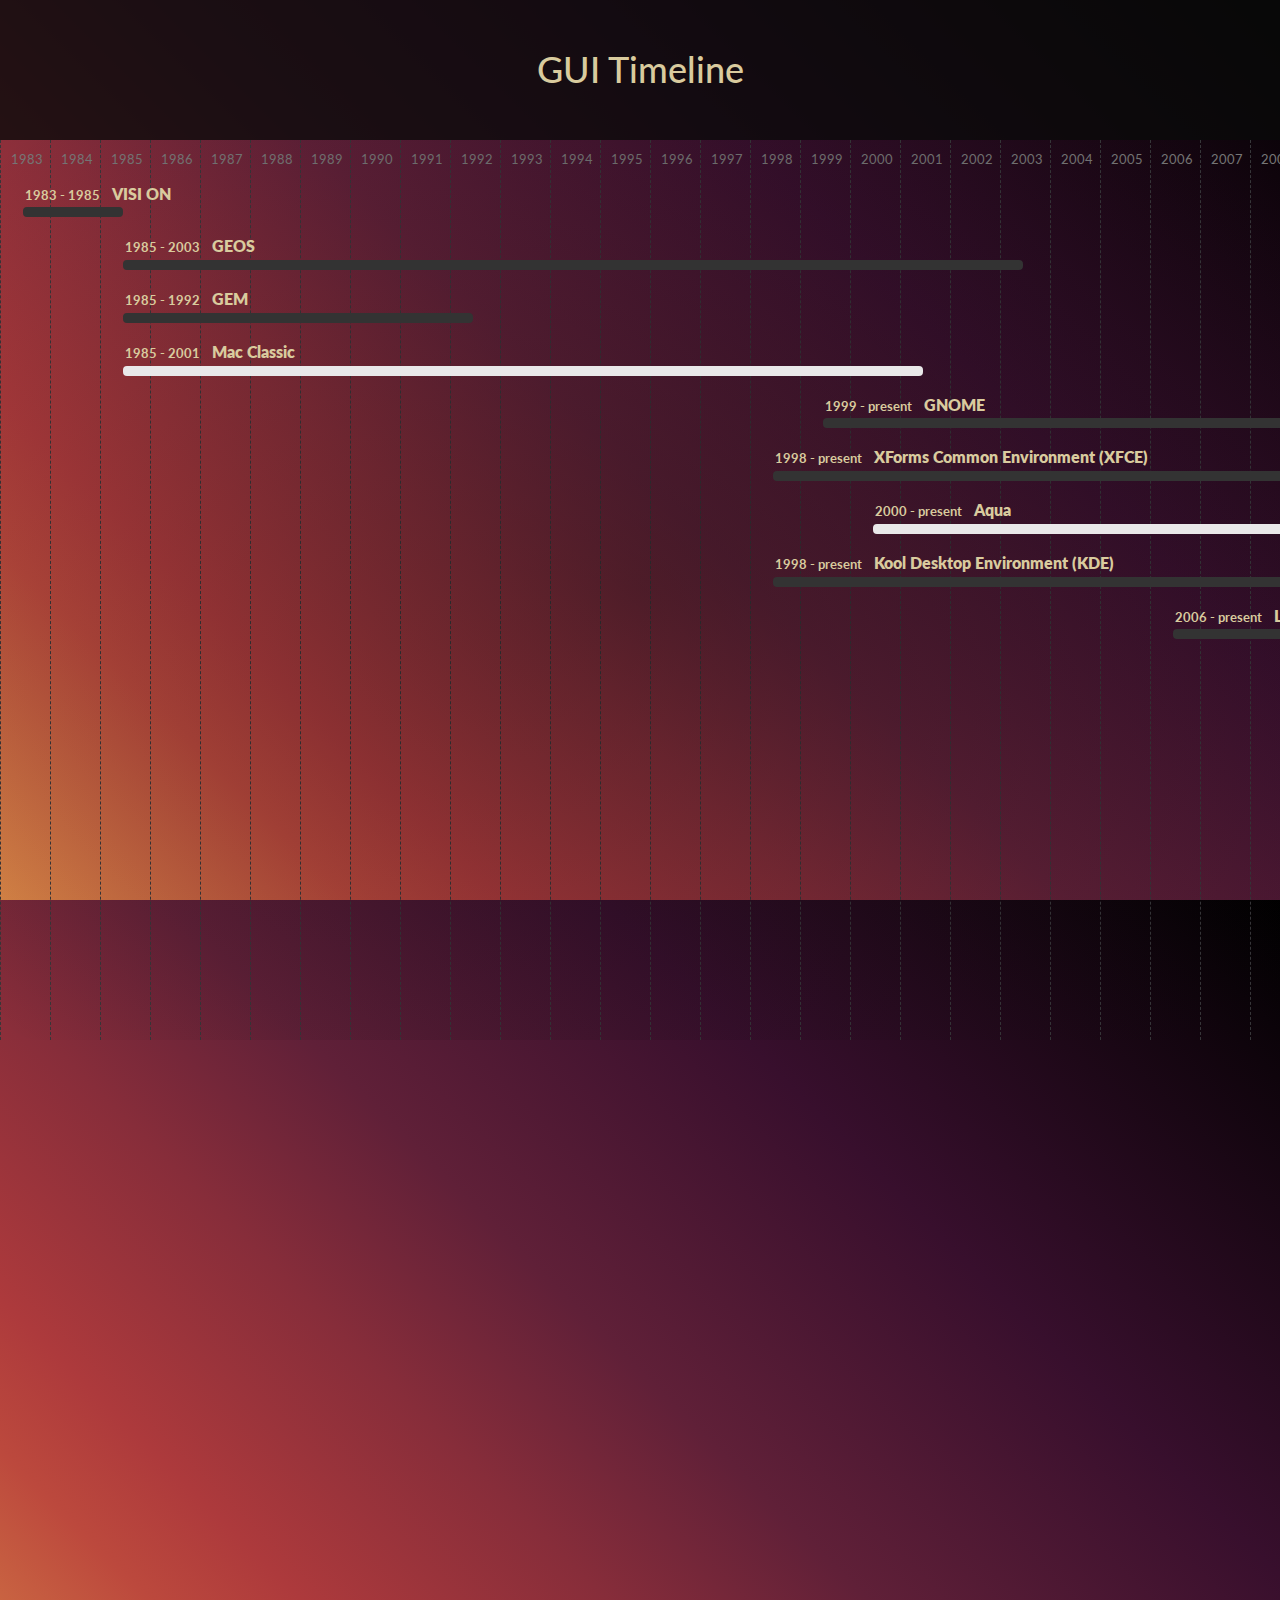
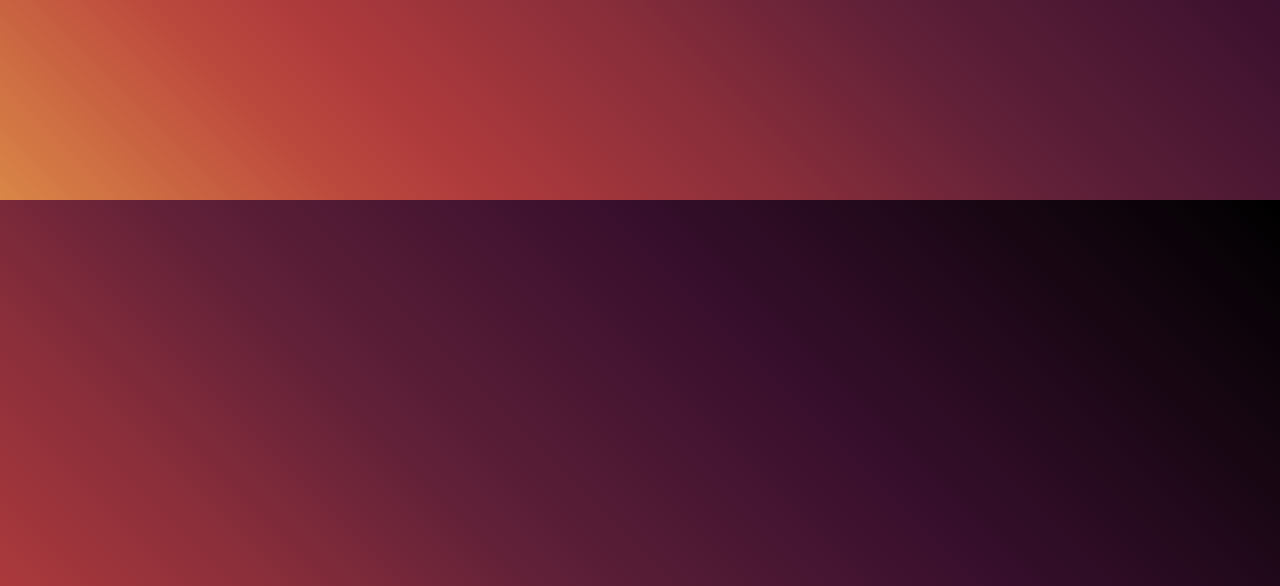
==== commit c64838e8: "More changes" ====
--- a/index.html
+++ b/index.html
@@ -62,51 +62,50 @@
                 <section class="year" style="left: 1550.00px">2014</section>
                 <section class="year" style="left: 1600.00px">2015</section>
                 <section class="year" style="left: 1650.00px">2016</section>
-                <section class="year" style="left: 3000.00px">2016</section>
-
-                <div class="event other y1983">
+                <section class="year" style="left: 1700.00px">2017</section>
+                <div class="event other y1983" id="trigger-overlay-1">
+                    <b>1983 - 1985</b><button>VISI ON</button>
                   <div class="time" style="width: 100px"></div>
-                  <b>1983 - 1985</b><button id="trigger-overlay-1">VISI ON</button>
                 </div>
-                <div class="event other y1985">
+                <div class="event other y1985" id="trigger-overlay-2">
+                    <b>1985 - 2003</b><button>GEOS</button>
                   <div class="time" style="width: 900px"></div>
-                  <b>1985 - 2003</b><button id="trigger-overlay-2">GEOS</button>
                 </div>
-                <div class="event other y1985">
+                <div class="event other y1985" id="trigger-overlay-3">
+                    <b>1985 - 1992</b><button>GEM</button> 
                   <div class="time" style="width: 350px"></div>
-                  <b>1985 - 1992</b><button id="trigger-overlay-3">GEM</button> 
                 </div>
-                <div class="event linux y1999">
-                  <div class="time" style="width: 55px"></div>
-                  <b>1999 - X</b><button id="trigger-overlay-4">GNOME</button>
+                <div class="event mac y1985" id="trigger-overlay-4">
+                    <b>1985 - 2001</b><button>Mac Classic</button>
+                  <div class="time" style="width: 800px"></div>
                 </div>
-                <div class="event mac y1985">
-                  <div class="time" style="width: 55px"></div>
-                  <b>1985 - 2001</b><button id="trigger-overlay-5">Mac Classic</button>
+                <div class="event linux y1999" id="trigger-overlay-5">
+                    <b>1999 - present</b><button>GNOME</button>
+                  <div class="time" style="width: 900px"></div>
                 </div>
-                <div class="event linux y1998">
-                  <div class="time" style="width: 70px"></div>
-                  <b>1998 - present</b><a href="#">XForms Common Environment (XFCE)</a>
+                <div class="event linux y1998" id="trigger-overlay-6">
+                    <b>1998 - present</b><button>XForms Common Environment (XFCE)</button>
+                  <div class="time" style="width: 950px"></div>
                 </div>
-                <div class="event linux y2000">
-                  <div class="time" style="width: 70px"></div>
-                  <b>2000 - present</b><a href="#">Aqua 7</a>
+                <div class="event mac y2000" id="trigger-overlay-7">
+                    <b>2000 - present</b><button>Aqua</button>
+                  <div class="time" style="width: 850px"></div>
                 </div>
-                <div class="event linux y1998">
-                  <div class="time" style="width: 70px"></div>
-                  <b>1998 - present</b><a href="#">Kool Desktop Environment (KDE)</a>
+                <div class="event linux y1998" id="trigger-overlay-8">
+                    <b>1998 - present</b><button>Kool Desktop Environment (KDE)</button>
+                  <div class="time" style="width: 950px"></div>
                 </div>
-                <div class="event linux y2006">
-                  <div class="time" style="width: 70px"></div>
-                  <b>2006 - present</b><a href="#">LXDE</a>
+                <div class="event linux y2006" id="trigger-overlay-9">
+                    <b>2006 - present</b><button>LXDE</button>
+                  <div class="time" style="width: 550px"></div>
                 </div>
-                <div class="event linux y2010">
-                  <div class="time" style="width: 70px"></div>
-                  <b>2010 - present</b><a href="#">Unity</a>
+                <div class="event linux y2010" id="trigger-overlay-10">
+                    <b>2010 - present</b><button>Unity</button>
+                  <div class="time" style="width: 350px"></div>
                 </div>
-                <div class="event linux y2011">
-                  <div class="time" style="width: 70px"></div>
-                  <b>2011 - present</b><a href="#">Cinammon</a>
+                <div class="event linux y2011" id="trigger-overlay-10">
+                    <b>2011 - present</b><button>Cinammon</button>
+                  <div class="time" style="width: 300px"></div>
                 </div>
             </div>
         </div>
@@ -117,7 +116,7 @@
             <h1 style="text-align:center;" class="gui_title">VISI ON (VISICORP)</h1>
             <nav>
                 <ul>
-                    <li><button id="sec-1" class="current">Summary</button></li>
+                    <li><button id="sec-1" class="current">General</button></li>
                     <li><button id="sec-2">Creation</button></li>
                     <li><button id="sec-3">Reception</button></li>
                     <li><button id="sec-4">End of life</button></li>
@@ -126,7 +125,6 @@
 
             <main>
               <section id="_sec-1" class="active">
-                <h2>Summary</h2>
                 <img src="img/vision/visionabout.gif">
                 <p>VisiCorp Visi On was the first full featured desktop GUI for the IBM PC. Legend has it Bill
                 Gates saw a demo of this running at the 1982 comdex running on an IBM PC. He freaked
@@ -206,7 +204,7 @@
 lacking the features that forced Visi On to demand a hard drive.</p>
               </section>
               <section id="_sec-4" class="hidden">
-                <h2>Section 4</h2>
+                <h2>End of life</h2>
                 <p>Only eight VisiCorp employees were still developing Visi On when VisiCorp sold the source
 code to Control Data in mid-1984 to raise cash as it sued Software Arts, while continuing to
 sell the software itself.Sales were apparently very slow; in February 1985, VisiCorp
@@ -227,14 +225,13 @@
             <h1 style="text-align:center;" class="gui_title">GEOS</h1>
             <nav>
                 <ul>
-                    <li><button id="sec-5">Summary</button></li>
+                    <li><button id="sec-5">General</button></li>
                     <li><button id="sec-6">Development</button></li>
                 </ul>
             </nav>
 
             <main>
               <section id="_sec-5" class="active">
-                <h2>Summary</h2>
                 <img src="img/geos/GEOS1.gif">
                 <p>GEOS, released in 1985, is a full blown operating system and graphical user interface for
 the Commodore 64 computer.
@@ -292,14 +289,13 @@
                 <ul>
                     <li><button id="sec-7">Description</button></li>
                     <li><button id="sec-8">History</button></li>
-                    <li><button id="sec-9">Section 3</button></li>
+                    <li><button id="sec-9">Versions</button></li>
                 </ul>
             </nav>
 
             <main>
               <section id="_sec-7" class="active">
-                <h2>Summary</h2>
-                <img src="img/gem/PCrunningGBEM.jpg">
+                <img src="img/gem/PCrunningGEM.jpg" width="50%" height="50%">
                 <p>Graphics Environment Manager (GEM) was an operating environment created by Digital
 Research (DRI) for use with the DOS operating system on Intel 8088 and Motorola
 68000 microprocessors.
@@ -367,16 +363,21 @@
 In addition to printers the system also contained drivers for some more unusual devices
 such as the Polaroid Palette.</p>
                 <h3>GEM/2</h3>
+                <img src="img/gem/Gem2desktop.png">
                 <p>DRI responded with the "lawsuit friendly" GEM Desktop 2.0, released in March 1986, with
 support for VGA displays. It allowed the display of only two fixed windows on the "desktop"
 (other programs could do what they wished however), changed the trash can icon, and
 removed the animations for things like opening and closing windows. It was otherwise
 similar to GEM/1, but also included a number of bug fixes and cosmetic improvements.</p>
                 <h3>GEM/3</h3>
+                <img src="img/gem/gem3BOX.png">
                 <p>The last commercial release was GEM/3 Desktop, released in November 1988, which had
 speed improvements and shipped with a number of basic applications. Commercial sales of
 GEM ended with GEM/3; the source code was subsequently made available to a number of
 DRI's leading customers.</p>
+                <img src="img/gem/gem3desk.png">
+                <img src="img/gem/gem3outputApplication.png">
+                <img src="img/gem/gem3preferences.png">
                 <h3>GEM/4</h3>
                 <p>GEM/4, released in 1990, included the ability to work with Bézier curves, a feature still not
 common outside the PostScript world. This version was produced specifically for Artline, a
@@ -410,6 +411,7 @@
 developed Ventura Publisher (which was later marketed by Xerox and eventually by Corel),
 which would go on to be a very popular desktop publishing program for some time.</p>
                 <h3>Atari Versions</h3>
+                <img src="img/gem/AtariVersion.png">
                 <p>Development of the production 68000 version of GEM began in September 1984, when
 Atari sent a team called "The Monterey Group" to Digital Research to begin work on porting
 GEM. Originally the plan was to run GEM on top of CP/M-68K, both ostensibly ported
@@ -434,56 +436,101 @@
         <div class="overlay-4 overlay-scale">
             <button type="button" class="overlay-close"></button>
 
-            <h1>LUNA</h1>
+            <h1 style="text-align:center;" class="gui_title">Mac Classic</h1>
             <nav>
                 <ul>
-                    <li><button id="sec-1">Section 1</button></li>
-                    <li><button id="sec-2">Section 2</button></li>
-                    <li><button id="sec-3">Section 3</button></li>
-                    <li><button id="sec-4">Section 4</button></li>
+                    <li><button id="sec-10">General</button></li>
+                    <li><button id="sec-11">History</button></li>
+                    <li><button id="sec-12">Architecture</button></li>
                 </ul>
             </nav>
 
             <main>
-              <section id="_sec-1" class="active">
-                <h1>Section 1</h1>
-                <p>Lorem ipsum dolor sit amet, consectetur adipisicing elit. Officiis expedita aliquam assumenda distinctio, sit culpa quam, laudantium, eligendi, tempora molestiae adipisci hic iusto enim. Dolorem dolore totam perspiciatis sint quia?</p>
-                <p>Natus pariatur aut veritatis non voluptatum reprehenderit animi fugit suscipit expedita sint ea ipsa accusantium tenetur eligendi cupiditate porro ipsum, quaerat labore nobis assumenda cum eveniet magni. Similique, ipsam, ullam?</p>
-                <p>Dolorem nam praesentium soluta ab officia, est consectetur, ratione sequi quae sunt nostrum magni minima eveniet hic nemo sit tempore ut enim excepturi nobis qui! Enim impedit nostrum natus asperiores.</p>
-                <p>Culpa dolorum consequatur quae similique suscipit alias inventore voluptatum. Cupiditate voluptates, laudantium sint eos libero tenetur quibusdam odio fugit ratione minima qui omnis repellendus, officia voluptatem quasi cumque minus. Provident.</p>
-                <p>Qui aperiam, tempora rem voluptate fuga incidunt. Officia molestiae sint at dolorum quae praesentium modi, eligendi beatae quibusdam cum aperiam iure accusamus nobis libero distinctio, excepturi explicabo provident nostrum ab.</p>
-                <p>Aperiam nisi enim vero quam molestias recusandae. In quas quisquam sed beatae repellendus ad deserunt maxime ut repellat similique? Reprehenderit obcaecati aperiam libero incidunt soluta architecto provident atque illo voluptates.</p>
-                <p>Vero similique, sunt, facere deserunt quibusdam culpa quasi aliquid non blanditiis, saepe dicta eaque delectus error rerum aut mollitia ab beatae explicabo veniam cumque perferendis porro consequuntur placeat animi. Officiis.</p>
-                <p>Libero ex assumenda et perspiciatis voluptatibus a culpa earum veniam accusamus, fugit quae tenetur sunt amet alias esse deserunt ipsam voluptatem recusandae velit excepturi minima possimus dignissimos fugiat. Suscipit, enim.</p>
-              </section>
-              <section id="_sec-2" class="hidden">
-                <h1>Section 2</h1>
-                <p>Lorem ipsum dolor sit amet, consectetur adipisicing elit. Ea provident dolores excepturi minus saepe repudiandae quisquam porro assumenda quibusdam cupiditate animi eos accusantium veniam, voluptatibus tempora, quia id, quidem ipsa.</p>
-                <p>Delectus, quam, debitis dolores tempore sunt maiores quia perspiciatis amet ex culpa suscipit ad, autem, rerum dicta. Assumenda ut repudiandae enim, repellendus praesentium dolore? Expedita non consectetur doloremque quam labore.</p>
-                <p>Eveniet a accusantium optio magnam dolorem, numquam ipsum quia sit ducimus! Impedit quos minus aspernatur eveniet veritatis provident nisi soluta laboriosam corporis voluptas voluptates expedita pariatur consequatur repellat, fugit, culpa.</p>
-                <p>Sunt quasi ipsa quae expedita quam. Cumque tempore, totam eius asperiores voluptatum dolore quo blanditiis. Mollitia, ullam! Dicta ratione expedita fugiat vero, laboriosam facilis provident doloribus tempore, repellat, velit non.</p>
-              </section>
-              <section id="_sec-3" class="hidden">
-                <h1>Section 3</h1>
-                <p>Lorem ipsum dolor sit amet, consectetur adipisicing elit. Iure nobis quos odit fuga. Odit omnis architecto id suscipit modi in rem pariatur quas, nulla, eligendi quod voluptatum nobis eveniet dolorem.</p>
-                <p>Consequuntur, dolorum eos laboriosam recusandae blanditiis mollitia nesciunt a ab? Quas animi mollitia perferendis dolores consectetur eaque amet ratione voluptas, minima eveniet officia reiciendis quo molestiae consequatur porro nesciunt debitis.</p>
-                <p>Suscipit odit distinctio illo quasi delectus, recusandae error numquam et in necessitatibus, nobis at aspernatur ducimus nulla inventore eligendi nostrum officiis dolores, id soluta magnam. Cum qui cupiditate tempora dolor.</p>
-                <p>Vero alias facilis ad natus saepe accusantium nemo dolores quibusdam excepturi sit, ex vel odio atque sequi laboriosam voluptate! Eos, distinctio doloremque assumenda deserunt tenetur fuga et maiores esse, consequatur.</p>
-                <p>Itaque voluptatem ratione beatae quis voluptatibus et sint ex nostrum perspiciatis dicta perferendis pariatur necessitatibus blanditiis architecto, harum numquam laborum dolorum omnis atque illo voluptatum. Fugiat quas, debitis delectus provident!</p>
-                <p>Minus earum incidunt laborum nostrum sint consequatur rem aut inventore provident sequi modi vel fugit quisquam doloremque corporis soluta veniam, quas velit. Temporibus dolorum suscipit explicabo quia libero obcaecati at.</p>
-              </section>
-              <section id="_sec-4" class="hidden">
-                <h1>Section 4</h1>
-                <p>Lorem ipsum dolor sit amet, consectetur adipisicing elit. Odit, eligendi, molestias. Fugit sapiente natus libero officiis cupiditate animi, minima commodi nulla laborum illum, eligendi nisi voluptatibus laboriosam aliquam, maiores saepe?</p>
-                <p>Temporibus eaque totam repudiandae cumque inventore voluptates assumenda perspiciatis, eum pariatur fuga praesentium nihil consectetur voluptate doloremque molestiae ducimus itaque, error ratione provident necessitatibus hic ipsam soluta blanditiis. Dolore, soluta?</p>
-                <p>Earum maiores assumenda reprehenderit odio facilis ex eveniet, aspernatur. Autem natus inventore praesentium consequatur facere veniam ad sit odio asperiores atque maxime, eius eum velit nisi magnam consequuntur esse mollitia.</p>
-                <p>Iste voluptatum minus asperiores ut temporibus assumenda quod molestias, voluptatibus cumque et dolorem in odit excepturi omnis praesentium magni quas iure architecto? Sed id hic cum at porro corrupti veniam.</p>
-                <p>Repellat voluptas rerum ab nihil, facere soluta amet saepe maiores debitis laboriosam fuga cumque nemo dolore cupiditate, beatae sit quidem asperiores, iste animi aliquid veritatis totam quod provident harum. Ex!</p>
-                <p>Officiis libero, id distinctio debitis animi. Fuga facere quibusdam, rem deleniti, impedit non quaerat obcaecati veritatis voluptate dicta ad optio officiis. Odit, ut, nihil. Aliquid dicta recusandae cupiditate quos impedit.</p>
-                <p>Eum, illo id fugit, veniam similique fugiat tempora numquam est, itaque officiis velit delectus. Quaerat ratione tenetur necessitatibus, laborum ut repudiandae autem nostrum non in dolorum id repellendus eos mollitia?</p>
-                <p>Veniam explicabo eaque aspernatur accusamus eligendi voluptatem nam ut quisquam quibusdam voluptates quas deleniti aliquid nemo, nisi aut, dolores, sit labore! Ad nostrum architecto, modi ducimus porro, molestias exercitationem dolores!</p>
-                <p>Corrupti quaerat commodi voluptates facilis blanditiis dicta quis, mollitia labore enim quibusdam velit molestias alias obcaecati qui porro aspernatur incidunt quae! Sed sit pariatur iusto non praesentium tempore autem fuga.</p>
-                <p>Delectus rerum voluptates eius cupiditate minus velit tenetur, similique, quasi asperiores! Nostrum debitis suscipit quasi dolor blanditiis quia praesentium, labore nesciunt at odio. Fuga ut hic, voluptatum id nesciunt maiores?</p>
+              <section id="_sec-10" class="active">
+                <p>The "Classic" Mac OS is a graphical user interface-based operating system developed
+by Apple Inc. for its Macintosh family of personal computers from 1984 until 2001, the
+original member of the series of Macintosh operating systems. The Macintosh platform,
+which was introduced in the classic Mac OS, is credited with having popularized the
+early GUI concept. Mac OS was preinstalled on every Macintosh computer that was made
+during the era it was developed; it was also sold separately in retail stores.</p>
+                <img src="img/mac_classic/Macintosh 1.0.png">
+                <img src="img/mac_classic/MAC 12.0.jpg" width="70%" height="70%">
+              </section>
+              <section id="_sec-11" class="hidden">
+                <h2>History</h2>
+                <p>Apple released the original Macintosh on January 24, 1984. Its early system software was
+partially based on the Lisa OS, previously released by Apple for the Lisa computer in 1983;
+as part of an agreement allowing Xerox to buy shares in Apple at a favorable price, it also
+used concepts from the Xerox PARCAlto computer, which former Apple CEO Steve
+Jobs and other Macintosh team members had previewed. The operating system integral to
+the Macintosh was originally named System Software, or simply "System", and referred to
+by its major revision starting with System 6 and System 7. Apple rebranded the system
+as Mac OS in 1996, starting officially with version 7.6, due in part to its Macintosh
+clone program. That program ended after the release of Mac OS 8 in 1997. The last major
+release of the system was Mac OS 9 in 1999.
+Mac OS is characterized by its monolithic system. From its original release through System
+4, it ran only one application at a time. Even so, it was noted for its ease of use. Mac OS
+gained cooperative multitasking with System 5, which ran on the Macintosh
+SE and Macintosh II. It was criticized for its very limited memory management, lack
+of protected memory, no access controls, and susceptibility to conflicts
+among extensions that provide additional functionality such as networking or support for a
+particular device.
+After a four-year development effort spearheaded by Steve Jobs' return to Apple in 1997,
+Apple replaced Mac OS with a new operating system in 2001 named Mac OS X; the "X"
+represented the tenth major revision of the Mac system software as well as its history as
+part of NeXT and its relation to Unix. Mac OS X was renamed "OS X" in 2012 and "macOS"
+in 2016. The general interface design of the current macOS shares its legacy with the
+classic Mac OS, and there was some overlap of application frameworks for compatibility,
+but the two systems have different origins and use deeply different architectures.
+The final updates to Mac OS 9 released in 2001 provided interoperability with Mac OS X.
+The name "Classic" that now signifies the historical Mac OS as a whole is a reference to
+the Classic Environment, a compatibility layer that helped ease the transition to Mac OS X.</p>
+              </section>
+              <section id="_sec-12" class="hidden">
+                <h2>Architecture</h2>
+                <h3>Compatibility</h3>
+                <p>Early versions of Mac OS are compatible only with Motorola 68000-family Macintoshes. As
+Apple introduced computers with PowerPC hardware, the OS was ported to support this
+architecture. Mac OS 8.1 is the last version that could run on a "68K" processor
+(the 68040).
+In systems prior to PowerPC G3-based systems, significant parts of the system are stored
+in physical ROM on the motherboard. The initial purpose of this is to avoid using up the
+limited storage of floppy diskson system support, given that the early Macs have no hard
+disk (only one model of Mac was ever actually bootable using the ROM alone, the
+1991 Mac Classic model). This architecture also allows for a completely graphical OS
+interface at the lowest level without the need for a text-only console or command-line
+mode: boot time errors, such as finding no functioning disk drives, are communicated to the
+user graphically, usually with an icon or the distinctive Chicago bitmap font and a Chime of
+Death or a series of beeps. This is in contrast to MS-DOS and CP/M computers of the time,
+which display such messages in a mono-spaced font on a black background, and require
+the use of the keyboard rather than a mouse, for input. To provide such niceties at a low
+level, early Mac OS depends on core system software in ROM on the motherboard, which
+also ensure that only Apple computers or licensed clones (with the copyright-protected
+ROMs from Apple) can run Mac OS.</p>
+                <h3>File systems</h3>
+                <p>The Macintosh originally used the Macintosh File System (MFS), a flat file system with only
+one level of folders. This was quickly replaced in 1985 by the Hierarchical File
+System (HFS), which had a true directory tree. Both file systems are otherwise compatible.
+An improved file system named HFS Plus ("HFS+" or "Mac OS Extended") was announced
+in 1997 and implemented in 1998.
+Files in most file systems used with DOS, Windows, Unix, or other operating systems have
+only one "fork". By contrast, MFS and HFS give files two different "forks". The data fork
+contains the same sort of information as a file in other file systems, such as the text of a
+document or the bitmaps of an image file. The resource fork contains other structured data
+such as menu definitions, graphics, sounds, or code segments that would be incorporated
+into a program's file format on other systems. An executable file might consist only of
+resources (including code segments) with an empty data fork, while a data file might have
+only a data fork with no resource fork. A word processor file could contain its text in the
+data fork and styling information in the resource fork, so that an application which doesn’t
+recognize the styling information can still read the raw text.
+On the other hand, these forks would provide a challenge to interoperability with other
+operating systems. In copying or transferring a Mac OS file to a non-Mac system, the
+default implementations would simply strip the file of its resource fork. Most data
+files contained only nonessential information in their resource fork, such as window size
+and location, but program files would be inoperative without their resources. This
+necessitated such encoding schemes as BinHex and MacBinary, which allowed a user to
+encode a dual-forked file into a single stream, or inversely take a single stream so-encoded
+and reconstitute it into a dual-forked file usable by Mac OS.</p>
               </section>
             </main>
         </div>
@@ -491,56 +538,477 @@
         <div class="overlay-5 overlay-scale">
             <button type="button" class="overlay-close"></button>
 
-            <h1>LUNA</h1>
+            <h1 style="text-align:center;" class="gui_title">GNOME</h1>
             <nav>
                 <ul>
-                    <li><button id="sec-1">Section 1</button></li>
-                    <li><button id="sec-2">Section 2</button></li>
-                    <li><button id="sec-3">Section 3</button></li>
-                    <li><button id="sec-4">Section 4</button></li>
+                    <li><button id="sec-13">Description</button></li>
+                    <li><button id="sec-14">History<button></li>
+                    <li><button id="sec-15">Interface</button></li>
+                    <li><button id="sec-16">Applications</button></li>
                 </ul>
             </nav>
 
             <main>
-              <section id="_sec-1" class="active">
-                <h1>Section 1</h1>
-                <p>Lorem ipsum dolor sit amet, consectetur adipisicing elit. Officiis expedita aliquam assumenda distinctio, sit culpa quam, laudantium, eligendi, tempora molestiae adipisci hic iusto enim. Dolorem dolore totam perspiciatis sint quia?</p>
-                <p>Natus pariatur aut veritatis non voluptatum reprehenderit animi fugit suscipit expedita sint ea ipsa accusantium tenetur eligendi cupiditate porro ipsum, quaerat labore nobis assumenda cum eveniet magni. Similique, ipsam, ullam?</p>
-                <p>Dolorem nam praesentium soluta ab officia, est consectetur, ratione sequi quae sunt nostrum magni minima eveniet hic nemo sit tempore ut enim excepturi nobis qui! Enim impedit nostrum natus asperiores.</p>
-                <p>Culpa dolorum consequatur quae similique suscipit alias inventore voluptatum. Cupiditate voluptates, laudantium sint eos libero tenetur quibusdam odio fugit ratione minima qui omnis repellendus, officia voluptatem quasi cumque minus. Provident.</p>
-                <p>Qui aperiam, tempora rem voluptate fuga incidunt. Officia molestiae sint at dolorum quae praesentium modi, eligendi beatae quibusdam cum aperiam iure accusamus nobis libero distinctio, excepturi explicabo provident nostrum ab.</p>
-                <p>Aperiam nisi enim vero quam molestias recusandae. In quas quisquam sed beatae repellendus ad deserunt maxime ut repellat similique? Reprehenderit obcaecati aperiam libero incidunt soluta architecto provident atque illo voluptates.</p>
-                <p>Vero similique, sunt, facere deserunt quibusdam culpa quasi aliquid non blanditiis, saepe dicta eaque delectus error rerum aut mollitia ab beatae explicabo veniam cumque perferendis porro consequuntur placeat animi. Officiis.</p>
-                <p>Libero ex assumenda et perspiciatis voluptatibus a culpa earum veniam accusamus, fugit quae tenetur sunt amet alias esse deserunt ipsam voluptatem recusandae velit excepturi minima possimus dignissimos fugiat. Suscipit, enim.</p>
-              </section>
-              <section id="_sec-2" class="hidden">
-                <h1>Section 2</h1>
-                <p>Lorem ipsum dolor sit amet, consectetur adipisicing elit. Ea provident dolores excepturi minus saepe repudiandae quisquam porro assumenda quibusdam cupiditate animi eos accusantium veniam, voluptatibus tempora, quia id, quidem ipsa.</p>
-                <p>Delectus, quam, debitis dolores tempore sunt maiores quia perspiciatis amet ex culpa suscipit ad, autem, rerum dicta. Assumenda ut repudiandae enim, repellendus praesentium dolore? Expedita non consectetur doloremque quam labore.</p>
-                <p>Eveniet a accusantium optio magnam dolorem, numquam ipsum quia sit ducimus! Impedit quos minus aspernatur eveniet veritatis provident nisi soluta laboriosam corporis voluptas voluptates expedita pariatur consequatur repellat, fugit, culpa.</p>
-                <p>Sunt quasi ipsa quae expedita quam. Cumque tempore, totam eius asperiores voluptatum dolore quo blanditiis. Mollitia, ullam! Dicta ratione expedita fugiat vero, laboriosam facilis provident doloribus tempore, repellat, velit non.</p>
-              </section>
-              <section id="_sec-3" class="hidden">
-                <h1>Section 3</h1>
-                <p>Lorem ipsum dolor sit amet, consectetur adipisicing elit. Iure nobis quos odit fuga. Odit omnis architecto id suscipit modi in rem pariatur quas, nulla, eligendi quod voluptatum nobis eveniet dolorem.</p>
-                <p>Consequuntur, dolorum eos laboriosam recusandae blanditiis mollitia nesciunt a ab? Quas animi mollitia perferendis dolores consectetur eaque amet ratione voluptas, minima eveniet officia reiciendis quo molestiae consequatur porro nesciunt debitis.</p>
-                <p>Suscipit odit distinctio illo quasi delectus, recusandae error numquam et in necessitatibus, nobis at aspernatur ducimus nulla inventore eligendi nostrum officiis dolores, id soluta magnam. Cum qui cupiditate tempora dolor.</p>
-                <p>Vero alias facilis ad natus saepe accusantium nemo dolores quibusdam excepturi sit, ex vel odio atque sequi laboriosam voluptate! Eos, distinctio doloremque assumenda deserunt tenetur fuga et maiores esse, consequatur.</p>
-                <p>Itaque voluptatem ratione beatae quis voluptatibus et sint ex nostrum perspiciatis dicta perferendis pariatur necessitatibus blanditiis architecto, harum numquam laborum dolorum omnis atque illo voluptatum. Fugiat quas, debitis delectus provident!</p>
-                <p>Minus earum incidunt laborum nostrum sint consequatur rem aut inventore provident sequi modi vel fugit quisquam doloremque corporis soluta veniam, quas velit. Temporibus dolorum suscipit explicabo quia libero obcaecati at.</p>
-              </section>
-              <section id="_sec-4" >
-                <h1>Section 4</h1>
-                <p>Lorem ipsum dolor sit amet, consectetur adipisicing elit. Odit, eligendi, molestias. Fugit sapiente natus libero officiis cupiditate animi, minima commodi nulla laborum illum, eligendi nisi voluptatibus laboriosam aliquam, maiores saepe?</p>
-                <p>Temporibus eaque totam repudiandae cumque inventore voluptates assumenda perspiciatis, eum pariatur fuga praesentium nihil consectetur voluptate doloremque molestiae ducimus itaque, error ratione provident necessitatibus hic ipsam soluta blanditiis. Dolore, soluta?</p>
-                <p>Earum maiores assumenda reprehenderit odio facilis ex eveniet, aspernatur. Autem natus inventore praesentium consequatur facere veniam ad sit odio asperiores atque maxime, eius eum velit nisi magnam consequuntur esse mollitia.</p>
-                <p>Iste voluptatum minus asperiores ut temporibus assumenda quod molestias, voluptatibus cumque et dolorem in odit excepturi omnis praesentium magni quas iure architecto? Sed id hic cum at porro corrupti veniam.</p>
-                <p>Repellat voluptas rerum ab nihil, facere soluta amet saepe maiores debitis laboriosam fuga cumque nemo dolore cupiditate, beatae sit quidem asperiores, iste animi aliquid veritatis totam quod provident harum. Ex!</p>
-                <p>Officiis libero, id distinctio debitis animi. Fuga facere quibusdam, rem deleniti, impedit non quaerat obcaecati veritatis voluptate dicta ad optio officiis. Odit, ut, nihil. Aliquid dicta recusandae cupiditate quos impedit.</p>
-                <p>Eum, illo id fugit, veniam similique fugiat tempora numquam est, itaque officiis velit delectus. Quaerat ratione tenetur necessitatibus, laborum ut repudiandae autem nostrum non in dolorum id repellendus eos mollitia?</p>
-                <p>Veniam explicabo eaque aspernatur accusamus eligendi voluptatem nam ut quisquam quibusdam voluptates quas deleniti aliquid nemo, nisi aut, dolores, sit labore! Ad nostrum architecto, modi ducimus porro, molestias exercitationem dolores!</p>
-                <p>Corrupti quaerat commodi voluptates facilis blanditiis dicta quis, mollitia labore enim quibusdam velit molestias alias obcaecati qui porro aspernatur incidunt quae! Sed sit pariatur iusto non praesentium tempore autem fuga.</p>
-                <p>Delectus rerum voluptates eius cupiditate minus velit tenetur, similique, quasi asperiores! Nostrum debitis suscipit quasi dolor blanditiis quia praesentium, labore nesciunt at odio. Fuga ut hic, voluptatum id nesciunt maiores?</p>
+              <section id="_sec-13" class="active">
+                <p>GNOME  a desktop environment composed of free and open-source software that runs on Linux and most BSD derivatives. 
+GNOME was originally an acronym for GNU Network Object Model Environment but the acronym was dropped because it no longer reflected the vision of the GNOME project. 
+GNOME is developed by The GNOME Project, part of the GNU Project.The GNOME Project is composed of both volunteers and paid contributors, the largest corporate contributor being Red Hat. It is an international project that aims to develop software frameworks for the development of software, to program end-user applications based on these frameworks, and to coordinate efforts for internationalization and localization and accessibility of that software.</p>
+              </section>
+              <section id="_sec-14" class="hidden">
+                <h2>HIstory</h2>
+                <p>GNOME was started on August 15 1997 by Miguel de Icaza and Federico Menaas a free
+software project to develop a desktop environment and applications for it. It was founded in
+part because K Desktop Environment, which was growing in popularity, relied on
+the Qt widget toolkit which used a proprietary software license until version 2.0 (June
+1999). In place of Qt, the GTK+ toolkit was chosen as the base of GNOME. GTK+ uses
+the GNU Lesser General Public License (LGPL), a free software license that allows
+software linking to it to use a much wider set of licenses, including proprietary software
+licenses. GNOME itself is licensed under the LGPL for its libraries, and the GNU General
+Public License (GPL) for its applications.
+The name "GNOME" was initially an acronym of GNU Network Object Model Environment,
+referring to the original intention of creating a distributed object framework similar
+to Microsoft's OLE, but the acronym was eventually dropped because it no longer reflected
+the vision of the GNOME project.
+The California startup Eazel developed the Nautilus file manager from 1999 to 2001. De
+Icaza and Nat Friedman founded Helix Code (later Ximian) in 1999 in Massachusetts; this
+company developed GNOME's infrastructure and applications, and in 2003 was purchased
+by Novell.
+During the transition to GNOME 2 around the year 2001 and shortly thereafter there were
+brief talks about creating a GNOME Office suite. On September 15, 2003 GNOME-Office
+1.0, consisting of AbiWord 2.0, GNOME-DB 1.0 and Gnumeric 1.2.0 was
+released. Although some release planning for GNOME Office 1.2 was happening on
+gnome-office mailing list, and Gnumeric 1.4 was announced as a part of it, the 1.2 release
+of the suite itself never materialized. As of May 4, 2014, GNOME wiki only mentions
+"GNOME/Gtk applications that are useful in an office environment".</p>
+                <img src="img/gnome/gnome1.png">
+                <img src="img/gnome/GNOME_3.26.png">
+              </section>
+              <section id="_sec-15" class="hidden">
+                <h2>Interface</h2>
+                <img src="img/gnome/GNOME_INTERFACE.png">
+                <p>GNOME Shell is the official user interface of the GNOME desktop environment. It features
+a top bar holding (from left to right) an Activities button, an application menu, a clock and
+an integrated system status menu. The application menu displays the name of the
+application in focus and provides access to functions such as accessing the application's
+preferences, closing the application, or creating a new application window. The status
+menu holds various system status indicators, shortcuts to system settings, and session
+actions including logging out, switching users, locking the screen, and suspending the
+computer.
+Clicking on the Activities button, moving the mouse to the top-left hot corner or pressing
+the Super key brings up the Overview. The Overview gives users an overview of current
+activities and provides a way to switch between windows and workspaces and to launch
+applications. The Dash on the left houses shortcuts to favorite applications and open
+windows and an application picker button to show a list of all installed applications. A
+search bar appears at the top and a workspace list for switching between workspaces is on
+the right. Notifications appear from the bottom of the screen.</p>
+              </section>
+              <section id="_sec-16" >
+                <h2>Applications</h2>
+                <h3>Core Applications</h3>
+                <p>There are a large number of GTK+- and Clutter-based programs written by various authors.
+Since the release of GNOME 3.0, The GNOME Project concentrates on developing a set of
+programs that accounts for the GNOME Core Applications. The commonalities of the
+GNOME Core Applications are the adherence to the current GNOME HUD guidelines as
+well as the tight integration with underlying GNOME layers like e.g. GVfs and also with one
+another e.g. GOA (gnome-online-accounts) settings and GNOME Files with Google
+Drive and GNOME Photos with Google Photos. Some programs are simply renamed
+existing programs with a revamped user interface, while others have been written from
+scratch.</p>
+                <h3>Games</h3>
+                <p>GNOME Games have the look and feel of the GNOME Core Applications and are released
+simultaneously with GNOME. All have been rewritten conforming to the current GNOME
+Human Interface Guidelines.</p>
+                <h3>Development Tools</h3>
+                <p>Programmers have written software to provide development tools consistent with the
+GNOME desktop and to facilitate the development of GNOME software:
+GNOME Builder is the new integrated development environment, Anjuta is the older
+one. Glade Interface Designer software constructs graphical interfaces using the graphical
+control elements in GTK+. Devhelp is an API browser, Accerciser an accessibility explorer.
+There are several debugging tools, including Nemiver, GtkInspector and Alleyoop, have
+also been provided to facilitate development of GNOME software.Integration options for third-party development tools (e.g. NoFlo) also exist.
+The libsoup library enables access HTTP servers from Gnome applications.</p>
+              </section>
+            </main>
+        </div>
+
+        <div class="overlay-6 overlay-scale">
+            <button type="button" class="overlay-close"></button>
+
+            <h1 style="text-align:center;" class="gui_title">XFCE</h1>
+            <nav>
+                <ul>
+                    <li><button id="sec-17">Description</button></li>
+                    <li><button id="sec-18">History<button></li>
+                    <li><button id="sec-19">Xubuntu</button></li>
+                </ul>
+            </nav>
+
+            <main>
+              <section id="_sec-17" class="active">
+                <p>Xfce is a free and open-source desktop environment for Unix and Unix-like operating systems, such as Linux, Solaris, and BSD.
+Xfce aims to be fast and lightweight, while still being visually appealing and easy to use. Xfce embodies the traditional UNIX philosophy of modularity and re-usability. It consists of separately packaged parts that together provide all functions of the desktop environment, but can be selected in subsets to suit user needs and preference. Another priority of Xfce is adherence to standards, specifically those defined at <a href="freedesktop.org"></a>.</p>
+              </section>
+              <section id="_sec-18" class="hidden">
+                <h2>History</h2>
+                <p>Olivier Fourdan started the project in 1996 as a Linux version of the Common Desktop
+Environment (CDE), a Unix desktop environment that was initially proprietary and later
+released as free software.]However, over time, Xfce diverged from CDE and now stands on
+its own. The name "XFCE" was originally an acronym for "XForms Common Environment",
+but since that time it has been rewritten twice and no longer uses the XForms toolkit. The
+name survived, but it is no longer capitalized as "XFCE", but rather as "Xfce". The
+developers' current stance is that the initialism no longer stands for anything specific. After
+noting this, the FAQ on the Xfce Wiki comments "(suggestion: X Freakin' Cool
+Environment)". The Slackware Linux distribution has nicknamed Xfce the "Cholesterol Free
+Desktop Environment", a loose interpretation of the initialism.
+Per the FAQ, the logo of Xfce is "a mouse, obviously, for all kinds of reasons like world
+domination and monsters and such"[10] (a possible reference to the Maus graphic novel).
+In the SuperTuxKart game, in which various open source mascots race against each other,
+the mouse is said to be a female named "Xue".
+Xfce began as a simple project created with XForms. Olivier Fourdan released the
+program, which was just a simple taskbar, on SunSITE.
+Fourdan continued developing the project and in 1998, Xfce 2 was released with the first
+version of Xfce's window manager, Xfwm. He requested to have the project included in Red
+Hat Linux, but was refused due to its XForms basis. Red Hat only accepted software that
+was open source and released under either a GPL or BSD compatible license, whereas, at
+the time, XForms was closed source and free only for personal use. For the same reason,
+Xfce was not in Debian before version 3, and Xfce 2 was only distributed in Debian's
+contrib repository.
+In March 1999, Fourdan began a complete rewrite of the project based on GTK+, a non-
+proprietary toolkit then rising in popularity. The result was Xfce 3.0, licensed under the
+GPL. Along with being based completely on free software, the project gained GTK+ drag-
+and-drop support, native language support, and improved configurability. Xfce was
+uploaded to SourceForge.net in February 2001, starting with version 3.8.1.</p>
+              </section>
+              <section id="_sec-19" class="hidden">
+                <h2>Xubuntu</h2>
+                <p>Xubuntu is a Canonical Ltd.–recognized, community-maintained derivative of
+the Ubuntu operating system. The name Xubuntuis a portmanteau of Xfce and Ubuntu, as
+it uses the Xfce desktop environment, instead of Ubuntu's Unity.</p>
+                <h3>History</h3>
+                <p>Xubuntu was originally intended to be released at the same time as Ubuntu 5.10 Breezy
+Badger, 13 October 2005, but the work was not complete by that date. Instead the Xubuntu
+name was used for the xubuntu-desktop metapackage available through the Synaptic
+Package Manager which installed the Xfce desktop.
+The first official Xubuntu release, led by Jani Monoses, appeared on 1 June 2006, as part
+of the Ubuntu 6.06 Dapper Drake line, which also included Kubuntu and Edubuntu.
+Cody A.W. Somerville developed a comprehensive strategy for the Xubuntu project named
+the Xubuntu Strategy Document. In early 2009 the document was awaiting a second
+reading by the Ubuntu Community Council.
+In February 2009 Mark Shuttleworth agreed that an official LXDE version of
+Ubuntu, Lubuntu, would be developed. The LXDE desktop uses the Openbox window
+manager and, like Xubuntu, is intended to be a low-system-requirement, low-RAM
+environment for netbooks, mobile devices and older PCs and will compete with Xubuntu in
+that niche.
+In November 2009, Cody A.W. Somerville stepped down as the project leader and made a
+call for nominations to help find a successor. Lionel Le Folgoc was confirmed by the
+Xubuntu community as the new project leader on 10 January 2010 and requested the
+formation of an official Xubuntu council. As of late March 2010, discussions regarding the
+future of Xubuntu's governance and the role a council might play in it were still ongoing.
+In March 2012 Charlie Kravetz, a former Xubuntu project leader, formally resigned from the
+project. Despite this, the project members indicated that Xubuntu 12.04 would go ahead as
+scheduled.
+In the beginning of 2016, the Xubuntu team began the process to transition the project to
+become council run rather than having a single project leader. On January 1, 2017, an
+official post on the Xubuntu site's blog announced the official formation of the Xubuntu
+Council. The purpose of the council is not just to make decisions about the future of the
+project, but to make sure the direction of the project adheres to guidelines established in
+the Strategy Document</p>
+              </section>
+            </main>
+        </div>
+
+        <div class="overlay-7 overlay-scale">
+            <button type="button" class="overlay-close"></button>
+
+            <h1 style="text-align:center;" class="gui_title">Aqua</h1>
+            <nav>
+                <ul>
+                    <li><button id="sec-20">Description</button></li>
+                    <li><button id="sec-21">History<button></li>
+                    <li><button id="sec-22">Interface</button></li>
+                </ul>
+            </nav>
+
+            <main>
+              <section id="_sec-20" class="active">
+                <p>Aqua is the graphical user interface (GUI) and visual theme of Apple's macOS operating
+system. It was originally based around the theme of water, with droplet-like components
+and a liberal use of reflection effects and translucency. Its goal is to "incorporate color,
+depth, translucence, and complex textures into a visually appealing interface" in macOS
+applications. At its introduction, Steve Jobs noted that "one of the design goals was when
+you saw it you wanted to lick it".
+Aqua was first introduced at the 2000 Macworld Conference & Expo in San Francisco. Its
+first appearance in a commercial product was in the July 2000 release of iMovie 2, followed
+by Mac OS X 10.0 the year after.Aqua is the successor to Platinum, which was used in Mac
+OS 8, Mac OS 9and Mac OS X Server 1.2. The appearance of Aqua has changed
+frequently over the years, most recently with the release of OS X Yosemite in 2014 which
+introduced a flatter look and did away with the gel-like controls and metal-like components.</p>
+              </section>
+              <section id="_sec-21" class="hidden">
+                <h2>History</h2>
+                <h3>Mac OS X 10.2, Panther and Tiger</h3>
+                <p>Mac OS X 10.2 "Jaguar" brought flatter interface elements, such as new buttons and drop-
+down menus, as well as reducing the transparency to tone down the pinstripes in windows
+and menus. These trends continued in subsequent Mac OS X releases.
+In Mac OS X Panther, brushed metal was brought to the Finder. New buttons were made to
+appear sunken into their surroundings, following a general trend of more flattened interface
+elements in the operating system. The traditional pinstripes were replaced with a much
+subtler theme, most notably in the menu bar, and the use of transparency was again
+reduced (for example in the title bars of inactive windows). Tabs also changed; they were
+made flatter and the whole tab area was sunken rather than raised. Tab buttons were
+centered on the top border of the tab area. New icons appeared across the system,
+including a new flatter, glossier Finder icon and a new System Preferences icon.
+Mac OS X Tiger brought more subtle changes, including the unified titlebar
+scheme. Pinstripes were removed from the menu bar entirely and replaced with a glossy,
+white look. Tabs were altered to appear as normal segmented buttons. The Apple menu
+icon was toned down to a more matte appearance and the new Spotlight search utility was
+permanently bound to the very right of the menu bar in the same color and gradient of the
+Apple menu.</p>
+                <h3>Mac OS X Leopard and Snow Leopard</h3>
+                <p>Mac OS X Leopard brought wide-ranging changes to Aqua. Aqua windows and "brushed
+metal" windows obtained the same metal-like, gray look, pin-striped backgrounds were
+removed entirely, toolbars and titlebars were fused into a whole, differences between active
+and inactive windows became more distinct through thicker drop shadows and a
+monochrome appearance of inactive windows, the color of the menubar was changed into
+gray with an optional semi-transparency look on capable Macs and the Dock obtained a 3D
+look with a reflective glass-like 'floor'. The Dock's design, when placed on the left or right
+side, changed to a black translucent background with a white border and rounded
+corners. Context menus had slightly-rounded corners and numerous icons were
+redesigned, including folder icons and System Preferences icons.Mac OS X Snow Leopard made almost no changes to Aqua. Most notably, the context
+menu of Dock items changed from a solid white to a translucent black.
+Mac OS X Lion, OS X Mountain Lion and Mavericks
+Mac OS X Lion introduced many changes inspired by iOS that persisted in OS X Mavericks
+as well as OS X Yosemite, although the latter changed the overall aesthetic. Scrollbars
+were removed and scrollbar handles turned into thin, semi-transparent bars that disappear
+when not used. The corner radii of push buttons were reduced, giving an appearance
+similar to Mac OS 8 and 9. The gel-like appearance of most components was replaced with
+a slightly glossy and flatter look. Window backgrounds became slightly brighter and window
+corners were rounded. Lion also added more animations.
+OS X Mountain Lion brought only minor changes and changed the Dock's appearance into
+a frosted-glass style, with rounded corners, rectangular indicator lights, a new diagonal
+separator and a new Trash icon.
+OS X Mavericks dispensed with several rich and ornamental designs, reflecting the design
+overhaul in iOS 7. The applications Calendar, Contacts and Notes respectively lost their
+leather, book and notepad appearance (all introduced in Lion). Linen textures in Notification
+Center and Launchpad were removed as well and replaced with simple gray backgrounds.</p>
+                <h3>OS X Yosemite and El Capitan</h3>
+                <p>In OS X Yosemite, many of the Aqua elements and icons were simplified and flattened,
+following a similar design change in iOS 7. Apple incorporated the same saturated frosted-
+glass effect, called "Vibrancy", across the system. Examples include: the Dock, the
+menubar, sidebars, Notification Center and Mission Control. A similar effect was applied to
+toolbars, but they maintained their gray appearance. Toolbar buttons became white and
+Apple introduced a compacter type of toolbar that removed the window title, but retained
+the toolbar buttons (for example, Safari). Certain controls, such as checkboxes and radio
+buttons, gained animations, whereas animations in other places were removed, such as the
+"poof" animation when removing an icon from the Dock and the "cube" animation when
+fast-switching to another user account. Apple changed the system typeface into Helvetica
+Neue. Yosemite also added a 'dark theme' you can turn on in the settings which makes the
+dock and toolbar black
+OS X El Capitan made only minor changes to Aqua. The white toolbar buttons regained a
+slightly glossy look, the spinning pinwheel was redesigned, and the Vibrancy effect was
+reduced in certain areas, such as Mission Control. The system typeface was changed once
+more, into Apple's own San Francisco typeface, concurrent with iOS 9 and following the
+typeface's release in watchOS in April 2015.</p>
+              </section>
+              <section id="_sec-22" class="hidden">
+                <h2>Interface</h2>
+                <p>Historically, Aqua had two window designs: the default Aqua windows and "brushed metal"
+windows. Aqua windows typically have a metal-like or gray titlebar with three buttons on the
+left side (for closing, minimizing and zooming or entering fullscreen mode). Visually, these
+buttons used to be placed on top, but later appeared 'sunken' into the window. Aqua
+windows have almost no frame or outside border, instead drop shadows are used to
+separate and distinguish active from inactive windows. The aesthetic of the window
+backgrounds changed from pin-striped to white backgrounds. Brushed-metal windows had
+a thick frame with a metallic texture or dark-gray background and sunken buttons and inner
+frames. They had the additional property of being draggable at every point of the frame
+instead of just the titlebar and toolbar. Apple recommended brushed-metal windows for
+applications that mimic real-world devices (such as iTunes ) or are used to interface with
+such devices (such as iSync ),[16] but was criticised by designers for not following its own
+guidelines or applying it inconsistently (it was also used in Safari or Finder).[17] Brushed-
+metal windows have been largely phased out since Leopard and become visually
+indistinctive from Aqua windows.[8]
+In addition to titlebars, windows can also have toolbars with separate buttons. Up to
+Leopard, toolbars were visually separated from the titlebar and had the same background
+as the window frame or were pin-striped.[7] Leopard introduced a unified style that
+extended the metal-like background of the titlebar to the toolbar, making it appear as one
+whole.[8] Optionally, a separator could be placed between the titlebar and the toolbar to
+mimic the previous style. OS X Yosemite brought a compacter version of the toolbar that
+fused the titlebar and toolbar together, made it shorter and removed the window title (for
+example, in Safari 8 and later).[13]
+Drawers are accessory sidebar views that can slide out from any edge of a window except
+the top edge. They can be resized perpendicular to their window edge but follow the
+window's size in the other direction. Drawers were once frequently used to display controls
+and information that did not need to be always visible, but Apple now recommends against
+their use.[18]
+Sheets are dialog boxes that are modal to a specific window. When opened, they are
+thrust towards the user like a sheet of paper, hence the name. They are partially
+transparent and focus attention on the content of the sheet. The parent window's controls
+are disabled until the sheet is dismissed, but the user is able to continue work in other
+windows (including those in the same application) while the sheet is open.</p>
+              </section>
+            </main>
+        </div>
+
+        <div class="overlay-8 overlay-scale">
+            <button type="button" class="overlay-close"></button>
+
+            <h1 style="text-align:center;" class="gui_title">KDE</h1>
+            <nav>
+                <ul>
+                    <li><button id="sec-23">Description</button></li>
+                    <li><button id="sec-24">Philosophy<button></li>
+                    <li><button id="sec-25">Interface</button></li>
+                    <li><button id="sec-26">History</button></li>
+                    <li><button id="sec-27">Software Architecture</button></li>
+                    <li><button id="sec-28">Kubuntu</button></li>
+                </ul>
+            </nav>
+
+            <main>
+              <section id="_sec-23" class="active">
+                <p>KDE is an international free software community that develops Free and Open Source based software. Well-known products include the Plasma Desktop, KDE Frameworks and a range of cross-platform applications designed to run on modern Unix-like and Microsoft Windows systems. It further provides tools and documentation for developers that enables them to write software. This supporting role makes KDE a central development hub and home for many popular applications and projects like Calligra Suite, Krita or digiKam.</p>
+              </section>
+              <section id="_sec-24" class="hidden">
+                <h2>Philosophy</h2>
+                <p>The KDE environment is based on the principle of personalization; all the components of
+KDE can be configured to a greater or lesser extent by the user. The most options
+Most of them are accessible from menus and configuration dialogs. The
+Advanced users can choose to edit the configuration files manually,
+obtaining in some cases more control over the behavior of the system.
+The appearance of the KDE software is configurable in several levels. Both the manager of
+windows (called KWin) as the controls (buttons, menus, etc.) use «styles»
+interchangeable, that define every aspect of your appearance. It is for this reason that the
+KDE environment does not maintain a unique appearance between versions, but instead opts for
+that most widely accepted at the time of each new release.
+The KDE desktop environment does not behave in a predefined way, but allows
+the user adapt the system to your taste and comfort. This does not prevent the same
+it is easy to use for new users, a detail that is given great importance.</p>
+              </section>
+              <section id="_sec-25" class="hidden">
+                <h2>History</h2>
+                <p>K Desktop Environment (KDE) was founded in 1996 by Matthias Ettrich, who was then a
+student at the Eberhard Karls University of Tübingen. At the time, he was troubled by
+certain aspects of the Unix desktop. Among his concerns was that none of
+the applications looked, felt, or worked alike. He proposed the creation of not merely a set
+of applications but a desktop environment in which users could expect things to look, feel,
+and work consistently. He also wanted to make this desktop easy to use; one of his
+complaints about desktop applications of the time was that it is too complicated for end
+user. His initial Usenet post spurred a lot of interest, and the KDE project was born.[8]
+The name KDE was intended as a wordplay on the existing Common Desktop
+Environment, available for Unix systems. CDE is an X11-based user environment jointly
+developed by HP, IBM, and Sun through the X/Open consortium, with an interface and
+productivity tools based on the Motif graphical widget toolkit. It was supposed to be an
+intuitively easy-to-use desktop computer environment. The K was originally suggested to
+stand for "Kool", but it was quickly decided that the K should stand for nothing in particular.
+Therefore, the KDE initialism expanded to "K Desktop Environment" before it was dropped
+altogether in favor of KDE = Community due to the rebranding effort.</p>
+                <h3>KDE 1</h3>
+                <p>On July 12, 1998, KDE 1.0 was published. This version contained a panel (taskbar
+and application launcher), a desktop on which to leave icons, an administrator
+files (Kfm) and a large number of utilities. In November 1998, the set of
+Qt tools were additionally licensed under the free open source license Q
+Public License (QPL). The same year, the KDE Free Qt foundation was created4 for
+ensure that Qt would enter into a variant of the liberal BSD license in case
+Trolltech will cease to exist or not release any free or open source version of Qt
+for 12 months. The debate continued on compatibility with the GNU General Public
+License (GPL), so in September 2000, Trolltech released the Unix version of the
+Qt libraries under the GPL, in addition to the QPL, which eliminated the concerns of the Free
+Software Foundation. Trolltech continued to demand licenses for software development
+owner with Qt.</p>
+                <h3>KDE Plasma 5 is the fifth and current generation of the desktop environment created
+by KDE primarily for Linux systems. KDE Plasma 5 is the successor of KDE Plasma 4 and
+was initially released on 15 July 2014. It includes a new default theme, known as "Breeze",
+as well as increased convergence across different devices. The graphical interface was
+fully migrated to QML, which uses OpenGL for hardware acceleration resulting in better
+performance and reduced power consumption.</h3>
+              </section>
+              <section id="_sec-26" class="hidden">
+                <h2>History</h2>
+                <p>K Desktop Environment (KDE) was founded in 1996 by Matthias Ettrich, who was then a
+student at the Eberhard Karls University of Tübingen. At the time, he was troubled by
+certain aspects of the Unix desktop. Among his concerns was that none of
+the applications looked, felt, or worked alike. He proposed the creation of not merely a set
+of applications but a desktop environment in which users could expect things to look, feel,
+and work consistently. He also wanted to make this desktop easy to use; one of his
+complaints about desktop applications of the time was that it is too complicated for end
+user. His initial Usenet post spurred a lot of interest, and the KDE project was born.[8]
+The name KDE was intended as a wordplay on the existing Common Desktop
+Environment, available for Unix systems. CDE is an X11-based user environment jointly
+developed by HP, IBM, and Sun through the X/Open consortium, with an interface and
+productivity tools based on the Motif graphical widget toolkit. It was supposed to be an
+intuitively easy-to-use desktop computer environment. The K was originally suggested to
+stand for "Kool", but it was quickly decided that the K should stand for nothing in particular.
+Therefore, the KDE initialism expanded to "K Desktop Environment" before it was dropped
+altogether in favor of KDE = Community due to the rebranding effort.</p>
+                <h3>KDE 1</h3>
+                <p>On July 12, 1998, KDE 1.0 was published. This version contained a panel (taskbar
+and application launcher), a desktop on which to leave icons, an administrator
+files (Kfm) and a large number of utilities. In November 1998, the set of
+Qt tools were additionally licensed under the free open source license Q
+Public License (QPL). The same year, the KDE Free Qt foundation was created4 for
+ensure that Qt would enter into a variant of the liberal BSD license in case
+Trolltech will cease to exist or not release any free or open source version of Qt
+for 12 months. The debate continued on compatibility with the GNU General Public
+License (GPL), so in September 2000, Trolltech released the Unix version of the
+Qt libraries under the GPL, in addition to the QPL, which eliminated the concerns of the Free
+Software Foundation. Trolltech continued to demand licenses for software development
+owner with Qt.</p>
+                <h3>KDE Plasma 5</h3>
+                <p>KDE Plasma 5 is the fifth and current generation of the desktop environment created
+by KDE primarily for Linux systems. KDE Plasma 5 is the successor of KDE Plasma 4 and
+was initially released on 15 July 2014. It includes a new default theme, known as "Breeze",
+as well as increased convergence across different devices. The graphical interface was
+fully migrated to QML, which uses OpenGL for hardware acceleration resulting in better
+performance and reduced power consumption.</p>
+              </section>
+              <section id="_sec-27" class="hidden">
+                <h2>Software Architecture</h2>
+                <p>KDE Plasma 5 is built using Qt 5 and KDE Frameworks 5, predominantly plasma-
+framework.
+Plasma 5.0 improves support for HiDPI displays and ships a converged graphical shell,
+able to modify the graphical shell according to the device in use. It also includes a new
+default theme, dubbed Breeze. Changes under the hood include the migration to a new,
+fully hardware-accelerated graphics stack centered on an OpenGL(ES)-based scene graph
+(canvas). Plasma 5 completes the migration of KDE Plasma 4 to QtQuick. Qt 5's QtQuick 2
+uses a hardware-accelerated OpenGL(ES) scenegraph to compose and render graphics on
+the screen, which allows for the offloading of computationally expensive graphics rendering
+tasks onto the GPU, which frees up resources on the system's main CPU, and is faster and
+more power efficient.</p>
+              </section>
+              <section id="_sec-28" class="hidden">
+                <h2>Kubuntu</h2>
+                <p>Kubuntu is an official flavour of the Ubuntu operating system which uses the KDE Plasma
+Desktop instead of the Unitygraphical environment. As part of the Ubuntu project, Kubuntu
+uses the same underlying systems. Every package in Kubuntu shares the same
+repositories as Ubuntu, and it is released regularly on the same schedule as Ubuntu.
+Kubuntu was sponsored by Canonical Ltd. until 2012, and then directly by Blue Systems.
+Now employees of Blue Systems contribute upstream, to KDE and Debian, and Kubuntu
+development is led by community contributors. During the changeover, Kubuntu retained
+the use of Ubuntu project servers and existing developers.
+Kubuntu's Plasma Desktop is fully customizable without extra tools or configuration file
+editing. Originally designed to ease transition for users from other operating systems (such
+as Microsoft Windows) by allowing a similar desktop layout, the KDE Plasma Desktop
+incorporates widget-centric modularity that allows the user to incorporate function similar to
+all other operating systems and also create new functionality not found in other operating
+system desktops. Desktop effects are integrated in the standard KWin installation, and
+enabled by default.
+Because Ubuntu and Kubuntu use the same sources, any application intended for one is
+installable and runnable on the other. Consequently, it is very common to see situations
+such as Firefox running on Kubuntu, or K3b running on Ubuntu.</p>
+                <h3>History</h3>
+                <p>The birth date of Kubuntu was the 10th December 2004 at the Ubuntu Mataro Conference
+in Mataró, Spain.Canonical employee Andreas Mueller, from Gnoppix, had the idea to
+make a Ubuntu KDE deviate and got the allowance from Mark Shuttleworth to start the first
+Ubuntu deviate, called Kubuntu. On the same evening Chris Halls from the Openoffice
+project and Jonathan Riddell from KDE started volunteering to the newborn Project.
+The Kubuntu team released the first edition, Hoary Hedgehog, on April 8, 2005.
+K Desktop Environment 3 was used as default interface until Kubuntu 8.04. That version
+included KDE Plasma Desktop as unsupported option which became default in the
+subsequent release, 8.10.
+On February 6, 2012, Canonical employee Jonathan Riddell announced the end of
+Canonical's Kubuntu sponsorship. On April 10, 2012, Blue Systems was announced on the
+Kubuntu website as new sponsor. As a result, both developers employed by Canonical to
+work on Kubuntu – Jonathan Riddell and Aurélien Gâteau – transferred to Blue Systems.</p>
               </section>
             </main>
         </div>
--- a/css/styles.css
+++ b/css/styles.css
@@ -89,18 +89,22 @@
 }
 
 #life {
-  /*margin:auto;*/
-  /*height:100%;*/
-  /*position: relative;*/
+  margin:auto;
+  height:100%;
+  position: relative;
   padding-top: 40px;
   padding-bottom: 1em;
 }
 #life .event {
   padding-right: 20px;
   padding-bottom: 15px;
-  /*vertical-align: middle;*/
   white-space: nowrap;
   z-index:100;
+}
+
+div.event > button {
+  font-size:16px;
+  font-weight: 800;
 }
 
 #life .event:hover {
@@ -112,8 +116,7 @@
   padding-right: .5em;
 }
 #life .event .time {
-  display: inline-block;
-  height: 100%;
+  height: 10px;
   border: 4px solid #444;
   border-radius: 4px;
   margin-right: 10px;
@@ -135,15 +138,22 @@
   white-space: nowrap;
 }
 
+#life .other .time {
+  background-color:#333;
+  border: 4px solid #333;
+}
+
 #life .windows .time {
-  background-color:#222;
+  background-color:#449;
   border: 4px solid #449;
 }
 #life .linux .time {
+  background-color:#333;
   border: 4px solid #333;
 }
 
 #life .mac .time {
+  background-color:#e9e8e9;
   border: 4px solid #e9e8e9;
 }
 
@@ -155,13 +165,15 @@
 .overlay-2,
 .overlay-3, 
 .overlay-4, 
-.overlay-5 {
+.overlay-5,
+.overlay-6 {
   position: absolute;
   width: 100%;
   top: 0;
   left: 0;
   background: white;
   color:black;
+  z-index:0;
 }
 
 /* Overlay closing cross */
@@ -169,7 +181,8 @@
  .overlay-2 .overlay-close,
  .overlay-3 .overlay-close, 
  .overlay-4 .overlay-close,
- .overlay-5 .overlay-close {
+ .overlay-5 .overlay-close,
+ .overlay-6 .overlay-close {
   width: 80px;
   height: 80px;
   position: absolute;
@@ -226,6 +239,7 @@
 nav button {
   display: block;
   padding: 5px 0;
+  font-size:25px;
   text-decoration: none;
   text-indent: 20px;
   color: #fff;
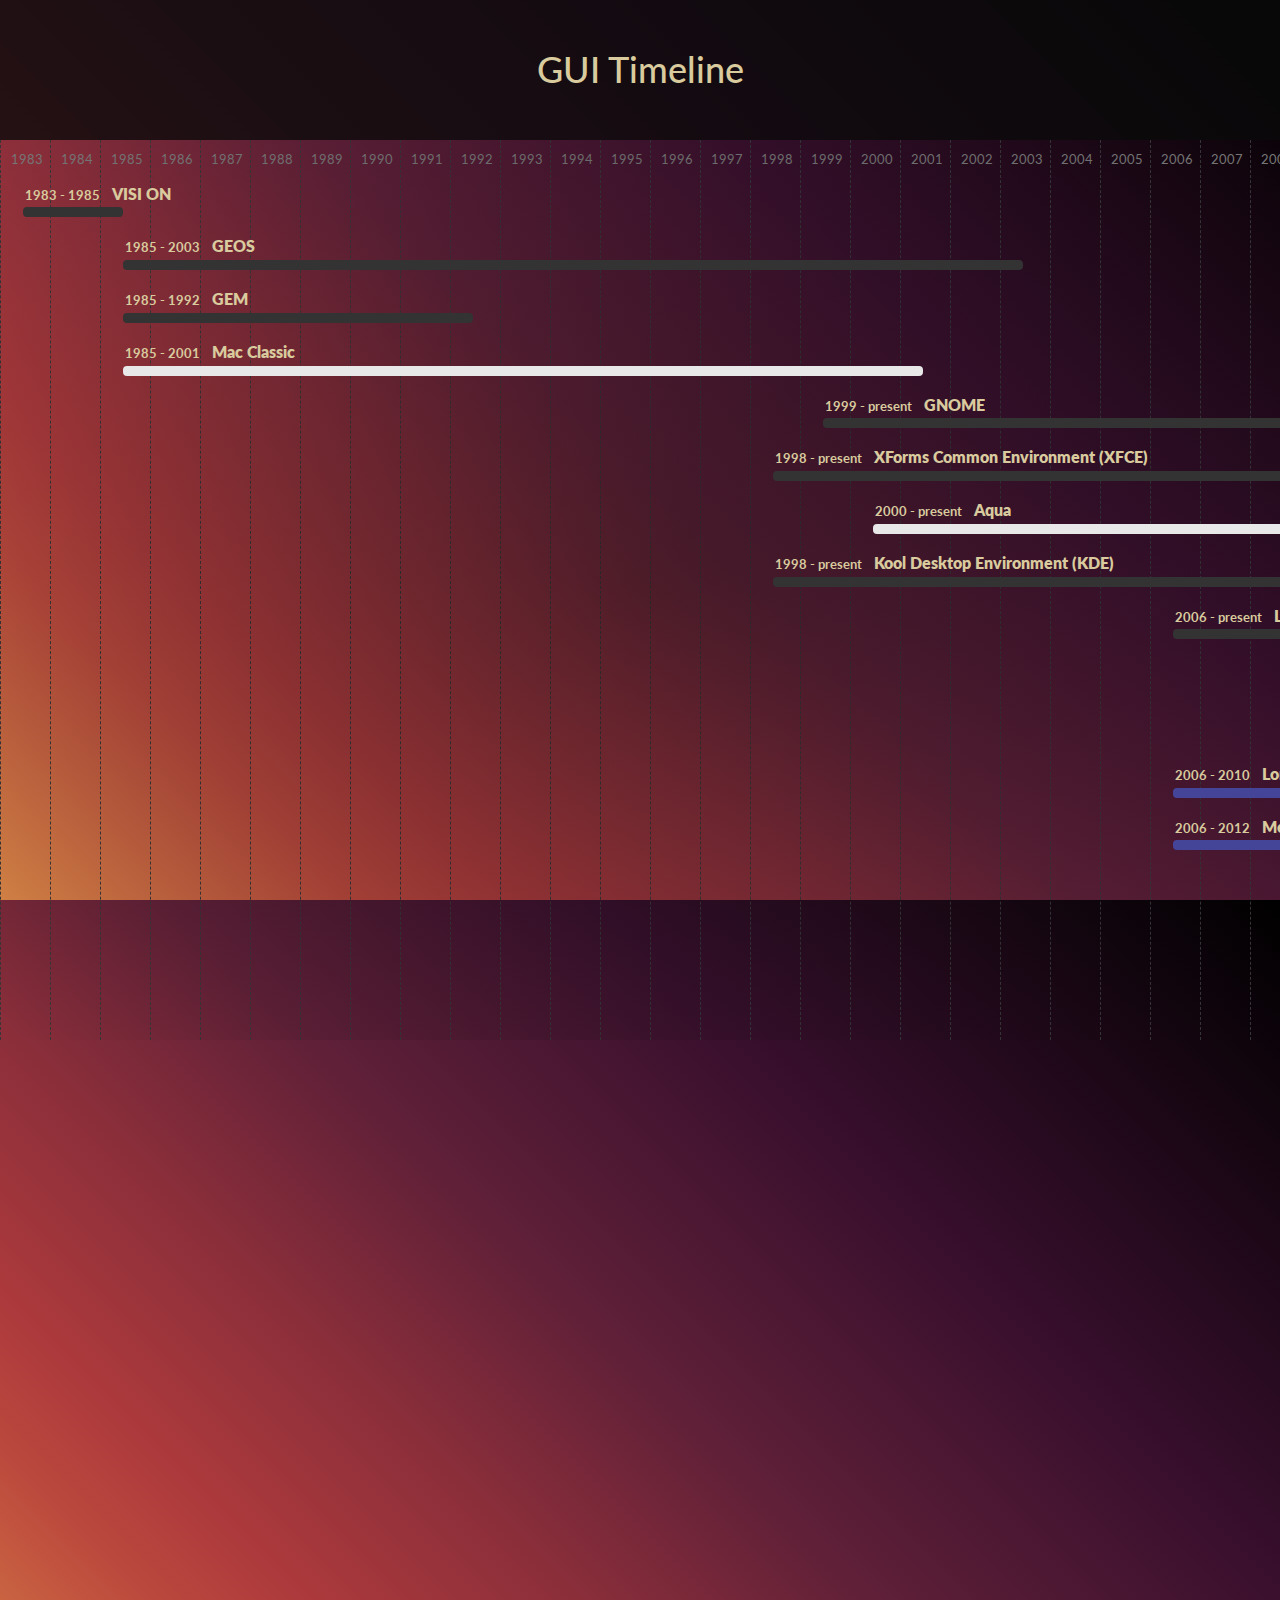
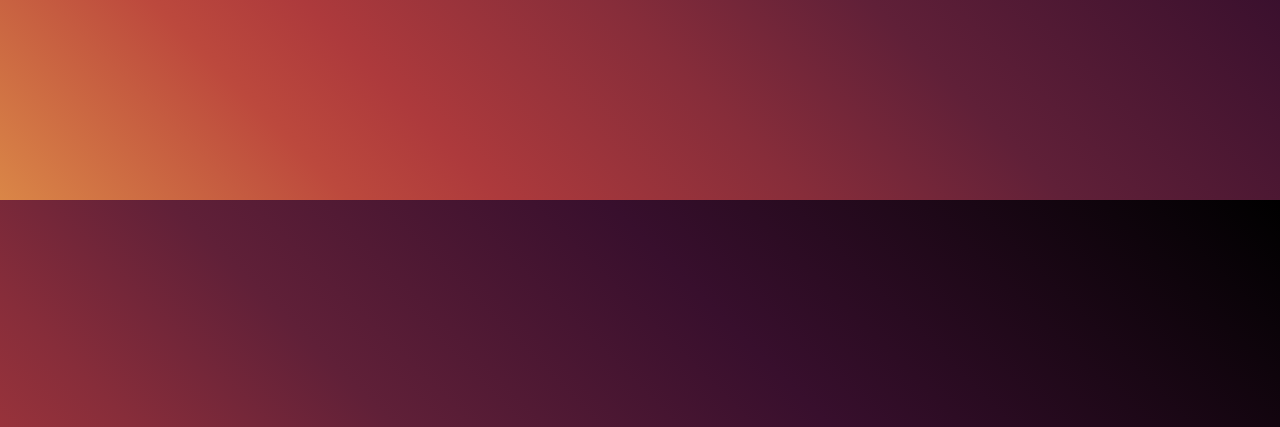
==== commit 55747bfe: "All info added" ====
--- a/index.html
+++ b/index.html
@@ -103,8 +103,16 @@
                     <b>2010 - present</b><button>Unity</button>
                   <div class="time" style="width: 350px"></div>
                 </div>
-                <div class="event linux y2011" id="trigger-overlay-10">
+                <div class="event linux y2011" id="trigger-overlay-11">
                     <b>2011 - present</b><button>Cinammon</button>
+                  <div class="time" style="width: 300px"></div>
+                </div>
+                <div class="event windows y2006" id="trigger-overlay-12">
+                    <b>2006 - 2010</b><button>Longhorn</button>
+                  <div class="time" style="width: 300px"></div>
+                </div>
+                <div class="event windows y2006" id="trigger-overlay-13">
+                    <b>2006 - 2012</b><button>Metro UI</button>
                   <div class="time" style="width: 300px"></div>
                 </div>
             </div>
@@ -866,6 +874,8 @@
 
             <main>
               <section id="_sec-23" class="active">
+                <img src="img/kde/logoKDE.png">
+                <img src="img/kde/MASCOTAKDE.png">
                 <p>KDE is an international free software community that develops Free and Open Source based software. Well-known products include the Plasma Desktop, KDE Frameworks and a range of cross-platform applications designed to run on modern Unix-like and Microsoft Windows systems. It further provides tools and documentation for developers that enables them to write software. This supporting role makes KDE a central development hub and home for many popular applications and projects like Calligra Suite, Krita or digiKam.</p>
               </section>
               <section id="_sec-24" class="hidden">
@@ -903,6 +913,7 @@
 Therefore, the KDE initialism expanded to "K Desktop Environment" before it was dropped
 altogether in favor of KDE = Community due to the rebranding effort.</p>
                 <h3>KDE 1</h3>
+                <img src="img/kde/KDE_1.0.jpg">
                 <p>On July 12, 1998, KDE 1.0 was published. This version contained a panel (taskbar
 and application launcher), a desktop on which to leave icons, an administrator
 files (Kfm) and a large number of utilities. In November 1998, the set of
@@ -915,12 +926,14 @@
 Qt libraries under the GPL, in addition to the QPL, which eliminated the concerns of the Free
 Software Foundation. Trolltech continued to demand licenses for software development
 owner with Qt.</p>
-                <h3>KDE Plasma 5 is the fifth and current generation of the desktop environment created
+                <h3>KDE Plasma 5</h3>
+                <img src="img/kde/KDE_Plasma.png">
+                <p>KDE Plasma 5 is the fifth and current generation of the desktop environment created
 by KDE primarily for Linux systems. KDE Plasma 5 is the successor of KDE Plasma 4 and
 was initially released on 15 July 2014. It includes a new default theme, known as "Breeze",
 as well as increased convergence across different devices. The graphical interface was
 fully migrated to QML, which uses OpenGL for hardware acceleration resulting in better
-performance and reduced power consumption.</h3>
+performance and reduced power consumption.</p>
               </section>
               <section id="_sec-26" class="hidden">
                 <h2>History</h2>
@@ -1013,6 +1026,480 @@
             </main>
         </div>
 
+        <div class="overlay-9 overlay-scale">
+            <button type="button" class="overlay-close"></button>
+
+            <h1 style="text-align:center;" class="gui_title">LXDE</h1>
+            <nav>
+                <ul>
+                    <li><button id="sec-29">Description</button></li>
+                    <li><button id="sec-30">History<button></li>
+                    <li><button id="sec-31">Lubuntu</button></li>
+                </ul>
+            </nav>
+
+            <main>
+              <section id="_sec-29" class="active">
+                <img src="img/lxde/logo.png">
+                <p>KDE is an international free software community that develops Free and Open Source based software. Well-known products include the Plasma Desktop, KDE Frameworks and a range of cross-platform applications designed to run on modern Unix-like and Microsoft Windows systems. It further provides tools and documentation for developers that enables them to write software. This supporting role makes KDE a central development hub and home for many popular applications and projects like Calligra Suite, Krita or digiKam.</p>
+              </section>
+              <section id="_sec-30" class="hidden">
+                <h2>History</h2>
+                <p>The project was started in 2006 by Taiwanese programmer Hong Jen Yee, also known as
+PCMan, when he published PCManFM, a new file manager and the first module of LXDE.
+Comparing Linux distribution rankings for DistroWatch in early January 2011 for the year
+2010 versus 2009, Ladislav Bodnar noted the increase in popularity of LXDE versus other
+desktop environments. He said:
+Looking through the tables, an interesting thing is the rise of distributions that use the
+lightweight, but full-featured LXDE desktop or the Openbox window manager. As an
+example, Lubuntu now comfortably beats Kubuntu in terms of page hits, while CrunchBang
+Linux, a lightweight distribution with Openbox is still in the top 25 even though it failed to
+produce a stable release for well over a year. Many other distributions started offering
+LXDE-based editions of their products, further contributing to the dramatic rise in popularity
+of this relatively new desktop environment.</p>
+            <img src="img/lxde/LXDE_añocatapum.png">
+            <img src="img/lxde/LXDE_ultimo.jpg">
+            <h3>Qt port</h3>
+            <p>Dissatisfied with GTK+ 3, Hong Jen Yee experimented with Qt in early 2013 [ and released
+the first version of a Qt-based PCManFM on 26 March 2013.
+On 3 July 2013 Hong Jen Yee announced a Qt port of the full LXDE suite. And on 21 July
+2013, Razor-qt and LXDE announced that they are merging the two projects.This merge
+means that the Gtk+ and the Qt versions will coexist at first but that, eventually, the GTK
+version will be dropped and all efforts will be focused on the Qt port.
+En 2009 LXDE fue portado a Android, para ser utilizado en teléfonos y tabletas.</p>
+              </section>
+              <section id="_sec-31" class="hidden">
+                <h2>Lubuntu</h2>
+                <p>Lubuntu is a lightweight Linux distribution based on Ubuntu but using the LXDE desktop
+environment in place of Ubuntu's Unity shell and GNOME desktop. LXDE is touted as being
+"lighter, less resource hungry and more energy-efficient".
+Like Xubuntu, Lubuntu is intended to be a low-system-requirement, low-RAM environment
+for netbooks, mobile devices, and older PCs. Tests show it can use half as much RAM as
+Xubuntu, making it an attractive choice for installing on older hardware such as being
+refurbished for charitable distribution.
+The name Lubuntu is a portmanteau of LXDE and Ubuntu. LXDE stands for Lightweight
+X11 Desktop Environment, while the word Ubuntu means "humanity towards others" in
+the Zulu and Xhosa languages.
+Lubuntu received official recognition as a formal member of the Ubuntu family on 11 May
+2011, commencing with Lubuntu 11.10, which was released on 13 October 2011.
+The LXDE desktop was first made available for Ubuntu in October 2008, with the release
+of Ubuntu 8.10 Intrepid Ibex. These early versions of Lubuntu, including 8.10, 9.04 and
+9.10, were not available as separate ISO image downloads, and could only be installed on
+Ubuntu as separate lubuntu-desktop packages from the Ubuntu repositories. LXDE can
+also be retroactively installed in earlier Ubuntu versions.</p>
+              </section>
+            </main>
+        </div>
+
+        <div class="overlay-10 overlay-scale">
+            <button type="button" class="overlay-close"></button>
+
+            <h1 style="text-align:center;" class="gui_title">Unity</h1>
+            <nav>
+                <ul>
+                    <li><button id="sec-32">Description</button></li>
+                    <li><button id="sec-33">History<button></li>
+                    <li><button id="sec-34">Interface</button></li>
+                </ul>
+            </nav>
+
+            <main>
+              <section id="_sec-32" class="active">
+                <p>Unity is a graphical shell for the GNOME desktop environment originally developed
+by Canonical Ltd. for its Ubuntu operating system. Unity debuted in the netbook
+edition of Ubuntu 10.10. It was initially designed to make more efficient use of space given
+the limited screen size of netbooks, including, for example, a vertical application switcher
+called the launcher, and a space-saving horizontal multipurpose top menu bar.
+Unlike GNOME, KDE Software Compilation, Xfce, or LXDE, Unity is not a collection of
+applications but is designed to use existing programs.
+Unity is part of the Ayatana project, an initiative with the stated intention of improving the
+user experience within Ubuntu. In addition to Unity, there are Application Indicators and
+other projects such as MeMenu, the notification system and the application NotifyOSD
+gathered.
+On 5 April 2017 Mark Shuttleworth announced that Canonical's work on Unity will end and
+that Ubuntu 18.04 LTS, a year away from release at the time, will abandon the Unity
+desktop and employ the GNOME 3 desktop instead, as Canonical moves away from its
+ambitions to produce a unified cell phone and desktop operating system and concentrates
+on desktop, cloud computing and Internet of things platforms instead. UBports founder
+Marius Gripsgård announced that the organization would continue Unity development.</p>
+              </section>
+            <section id="_sec-33" class="hidden">
+                <h2>History</h2>
+                <p>In May 2010, Mark Shuttleworth, founder of Canonical Limited, creator of Ubuntu,
+announced Unity, a user interface for the Ubuntu desktop.
+The Unity interface was initially created due to the differences that arose with the
+design and user experience offered by the GNOME Shell desktop, but Unity
+it is also a shell or interface created for the GNOME desktop environment, therefore,
+both meet the same objective, but have a different philosophy of use.
+After the release of Ubuntu Netbook Edition 10.10, it was found that a
+graphical hardware (GPU) with good performance to be able to run Unity, and this fact
+caused criticism from users who owned desktop computers
+low. One of the causes of the high demand in graphic hardware would be the manager of
+Mutter windows, which turned out to be very slow on low-end equipment. East
+problem would be solved quickly in the next Ubuntu release, with the
+incorporation of Compiz, thanks to its extensive development and support in different types of
+hardware, providing a remarkable improvement in speed in its early stages of
+incorporation to the development of Unity.
+In April 2011, the use of Unity in the Ubuntu version was announced.
+desk, 7 due to the fusion of the netbook version with the desktop version.
+In October 2011, the elements of the Unity interface were passed to GTK3 and it was
+presented the Unity 2D interface, which provided the interface already known then, but
+oriented to low-end computers, and written using the Qt library. In addition to
+share code and interface, it was used as an option in the Ubuntu session login
+11.10.
+In January 2012, it was announced that Unity 2D will be used in Ubuntu TV, which was
+presented during the CES technology fair.
+As of October 2012, at the release of Ubuntu 12.10, development was abandoned
+of Unity 2D and Canonical concentrated all the development only on the Unity 3D interface, which
+uses the Nux and OpenGL ES interface toolset because the manager of
+Compiz windows will be ported to this. With this the Ubuntu TV interface would be passed to
+Unity 3D and there would only be one environment for Ubuntu, but with new drivers for
+low-end computers.
+In March 2013, his successor, Unity Next, was announced, unlike his predecessor who
+uses Compiz and Nux. To exist as an interface in Ubuntu, Unity Next was built
+purely in the QML language and the Qt library, making direct use of the
+OpenGL specification and its availability was expected for all devices with
+Ubuntu (desktop, phone, tablet computers and TVs) in April 2014.12
+But the project for the Ubuntu Edge smartphone, which would have such interface, does not
+got enough funding. The arrival of Unity Mir and Unity 8 was expected as
+desktop interfaces for Ubuntu but the plans were postponed. Finally, on 5
+April 2017, Mark Shuttleworth publicly announced that Canonical, based on
+decisions of the IT market, concluded its investments in Unity, dedicating them to
+areas that contribute to the development of that company such as the operating system
+Ubuntu, the products of computing in the cloud and the Internet of things. The desk
+Unity will disappear from the future version of Ubuntu 18.04 that will be presented in April
+2018, being replaced by GNOME.</p>
+              </section>
+              <section id="_sec-34" class="hidden">
+                <h2>Interface</h2>
+                <p>Top menu bar – a multipurpose top bar, saving space, and containing: the menubar of
+the currently active application, the capture bar of the main window of the currently
+active application including the maximize, minimize and exit buttons,the session
+menu including the global system settings, logout, shut down and similar basic
+controls, and the diverse global notification indicators including the time, weather, and
+the state of the underlying system.
+Launcher – a dock that also serves as a window switcher. Multiple instances of an
+application are grouped under the same dock icon, with a number of indicators to the
+side of the icon showing how many instances are open. The user has a choice whether
+or not to lock an application to the launcher. If it is not locked, an application may be
+started using the Dash or via a separately installed menu.
+Quicklist – the accessible menu of launcher items.
+Dash – an overlay that allows the user to search quickly for information both locally
+(installed applications, recent files, bookmarks, etc.) and remotely (Twitter, Google
+Docs, etc.) and displays previews of results. The Dash search feature was the subject
+of the privacy controversy.
+Head-up display (HUD) – introduced with Ubuntu 12.04. It allows hotkey searching for
+top menu bar items from the keyboard, without the need for using the mouse, by
+pressing and releasing the Alt key.
+Indicators – a notification area (similar to an OS X menu extra), containing displays for
+the clock, network and battery status, sound volume etc.</p>
+              </section>
+            </main>
+        </div>
+
+        <div class="overlay-11 overlay-scale">
+            <button type="button" class="overlay-close"></button>
+
+            <h1 style="text-align:center;" class="gui_title">Cinammon</h1>
+            <nav>
+                <ul>
+                    <li><button id="sec-35">Description</button></li>
+                    <li><button id="sec-36">History<button></li>
+                </ul>
+            </nav>
+
+            <main>
+            <section id="_sec-35" class="active">
+                <p>Cinnamon is a desktop environment based on GNOME 3. It was started in 2011. Cinnamon
+originally started as a fork of GNOME Shell, thus initially as a mere graphical shell of the
+GNOME software, but became its own desktop environment in Cinnamon 2.0. Cinnamon
+was developed by the Linux Mint distribution, with wider adoption spreading to other Linux
+distributions over time.
+Because the Cinnamon desktop environment intends to implement a graphical user
+interface (GUI) distinct from the GNOME desktop environment, many of the GNOME Core
+Applications were forked, so that their GUIs could be rewritten appropriately.</p>
+              </section>
+            <section id="_sec-36" class="hidden">
+                <h2>History</h2>
+                <p>The Linux Mint development team was initially unsure about the future of the distribution
+after the release of GNOME 3. Its new graphical shell, GNOME Shell, did not fit the design
+goals the team had in mind for Linux Mint, but there were initially no available alternatives.
+Linux Mint 11 "Katya" was released in May 2011 with the final release of GNOME 2, but it
+was clear that a better solution was needed, as GNOME Panel was no longer being
+developed Therefore, the team set out to improve GNOME Shell so that it would fit Linux
+Mint's goals, and the result was the "Mint GNOME Shell Extensions" (MGSE). In the
+meantime, the MATE desktop environment was forked from GNOME 2. The Mint team
+decided to incorporate MATE into Linux Mint 12 "Lisa" alongside MGSE, to give users a
+choice whether to use the traditional GNOME 2 desktop or the GNOME 3-based MGSE.
+However, MGSE fell short of expectations. Since GNOME Shell was going in a different
+direction than the Mint developers had in mind, it was clear that MGSE was not viable in
+the long run. In response to this problem, GNOME Shell was forked to create the
+Cinnamon project, allowing the Linux Mint developers better control over the development
+process and to implement their own vision of the GNOME interface for use in future
+releases of Linux Mint. The project was publicly announced on 2 January 2012 on the Linux
+Mint blog.
+From version 1.2 onward, Cinnamon uses Muffin, a fork of Mutter from GNOME 3, as its
+window manager.
+Cinnamon 1.6 was introduced on 18 September 2012 with new default file
+browser Nemo replacing Nautilus, although Nautilus is still optional.
+Cinnamon 1.8 was released on 5 May 2013. GNOME Control Center has been forked. It is
+now called Cinnamon-Control-Center and it combines Gnome-Control-Center and
+Cinnamon-Settings. Gnome-Screensaver has been also forked and is now called
+Cinnamon-Screensaver. Now it is possible to install and update applets, extensions,
+desklets and themes through control-center instead of placing example themes into the
+themes folder. It also features a modified Nemo interface. Desklets that come with the
+release are like Widgets.
+Cinnamon 2.0 was released on 10 October 2013. From this version, Cinnamon is no longer
+a frontend on top of the GNOME desktop like Unity or GNOME Shell, but "an entire desktop
+environment". Cinnamon is still built on GNOME technologies and uses GTK+, but it no
+longer requires GNOME itself to be installed. The biggest changes in this release are
+improved edge-tiling, improved user management, configurable individual sound effects
+and performance improvements for full screen applications.Cinnamon 3.2 was tagged on 7 November 2016 and released to the first Mint environment
+LMDE2 on 13 November 2016. The biggest changes in this release are changes to the
+appearance of the menu system, a revised screensaver, changes to the selection of input
+methods, the ability to have panels at the sides of the screen, improvements in background
+transitions, changes to the handling of applet settings, and changes to use
+the libinput library which in turn brings facilities like accelerometer based screen rotation</p>
+              </section>
+            </main>
+        </div>
+
+        <div class="overlay-12 overlay-scale">
+            <button type="button" class="overlay-close"></button>
+
+            <h1 style="text-align:center;" class="gui_title">Longhorn</h1>
+            <nav>
+                <ul>
+                    <li><button id="sec-37">Description</button></li>
+                    <li><button id="sec-38">History<button></li>
+                    <li><button id="sec-39">Core</button></li>
+                </ul>
+            </nav>
+
+            <main>
+              <section id="_sec-37" class="active">
+                <p>Windows Vista (codenamed Longhorn) is an operating system by Microsoft for use on
+personal computers, including home and business desktops, laptops, tablet PCs and media
+center PCs. Development was completed on 8 November 2006, and over the following
+three months, it was released in stages to computer hardware and software manufacturers,
+business customers and retail channels. On 30 January 2007, it was released
+worldwide and was made available for purchase and download from the Windows
+Marketplace. The release of Windows Vista came more than five years after the
+introduction of its predecessor, Windows XP, the longest time span between successive
+releases of Microsoft Windows desktop operating systems. It was succeeded by Windows
+7, which was released to manufacturing on 22 July 2009 and released worldwide for retail
+on 22 October 2009.</p>
+              </section>
+            <section id="_sec-38" class="hidden">
+                <h2>History</h2>
+                <p>Microsoft began work on Windows Vista, known at the time by its codename Longhorn, in
+May 2001,five months before the release of Windows XP. It was originally expected to ship
+sometime late in 2003 as a minor step between Windows XP and Blackcomb, which was
+planned to be the company's next major operating system release. Gradually, "Longhorn"
+assimilated many of the important new features and technologies slated for Blackcomb,
+resulting in the release date being pushed back several times in 3 years. In some builds of
+Longhorn, their license agreement said "For the Microsoft product codenamed "Whistler"".
+Many of Microsoft's developers were also re-tasked to build updates to Windows
+XP and Windows Server 2003 to strengthen security. Faced with ongoing delays and
+concerns about feature creep, Microsoft announced on 27 August 2004, that it had revised
+its plans. For this reason, Longhorn was reset to start work on componentizing the
+Windows Server 2003 Service Pack 1 codebase, and over time re-incorporating the
+features that would be intended for an actual operating system release. However, some
+previously announced features such as WinFS were dropped or postponed, and a new
+software development methodology called the Security Development Lifecycle was
+incorporated in an effort to address concerns with the security of the Windows codebase,
+which is programmed in C, C++ and assembly. Longhorn became known as Vista in 2005.
+The early development stages of Longhorn were generally characterized by incremental
+improvements and updates to Windows XP. During this period, Microsoft was fairly quiet
+about what was being worked on, as their marketing and public relations focus was more
+strongly focused on Windows XP, and Windows Server 2003, which was released in April
+2003. Occasional builds of Longhorn were leaked onto popular file sharing networks such
+as IRC, BitTorrent, eDonkey and various newsgroups, and so most of what is known about
+builds prior to the first sanctioned development release of Longhorn in May 2003, is derived
+from these builds.
+After several months of relatively little news or activity from Microsoft with Longhorn,
+Microsoft released Build 4008, which had made an appearance on the Internet around 28
+February 2003. It was also privately handed out to a select group of software developers.
+As an evolutionary release over build 3683, it contained a number of small improvements,
+including a modified blue "Plex" theme and a new, simplified Windows Image-based
+installer that operates in graphical mode from the outset, and completed an install of the
+operating system in approximately one third the time of Windows XP on the samehardware. An optional "new taskbar" was introduced that was thinner than the previous
+build and displayed the time differently.
+The most notable visual and functional difference, however, came with Windows Explorer.
+The incorporation of the Plex theme made blue the dominant color of the entire application.
+The Windows XP-style task pane was almost completely replaced with a large horizontal
+pane that appeared under the toolbars. A new search interface allowed for filtering of
+results, searching of Windows help, and natural-language queries that would be used to
+integrate with WinFS. The animated search characters were also removed. The "view
+modes" were also replaced with a single slider that would resize the icons in real-time, in
+list, thumbnail, or details mode, depending on where the slider was. File metadata was also
+made more visible and more easily editable, with more active encouragement to fill out
+missing pieces of information. Also of note was the conversion of Windows Explorer to
+being a .NET application.
+Most builds of Longhorn and Vista were identified by a label that was always displayed in
+the bottom-right corner of the desktop. A typical build label would look like "Longhorn Build
+3663.Lab06_N.020728-1728". Higher build numbers did not automatically mean that the
+latest features from every development team at Microsoft was included. Typically, a team
+working on a certain feature or subsystem would generate their own working builds which
+developers would test with, and when the code was deemed stable, all the changes would
+be incorporated back into the main development tree at once. At Microsoft, a number of
+"Build labs" exist where the compilation of the entirety of Windows can be performed by a
+team. The name of the lab in which any given build originated is shown as part of the build
+label, and the date and time of the build follows that. Some builds (such as Beta 1 and Beta
+2) only display the build label in the version information dialog (Winver). The icons used in
+these builds are from Windows XP.
+At the Windows Hardware Engineering Conference (WinHEC) in May 2003, Microsoft gave
+their first public demonstrations of the new Desktop Window Manager and Aero. The
+demonstrations were done on a revised build 4015 which was never released. A number of
+sessions for developers and hardware engineers at the conference focused on these new
+features, as well as the Next-Generation Secure Computing Base (previously known as
+"Palladium"), which at the time was Microsoft's proposed solution for creating a secure
+computing environment whereby any given component of the system could be deemed
+"trusted". Also at this conference, Microsoft reiterated their roadmap for delivering
+Longhorn, pointing to an "early 2005" release date.</p>
+              </section>
+              <section id="_sec-39" class="hidden">
+                <h2>Core</h2>
+                <p>Vista includes technologies such as ReadyBoost and ReadyDrive, which employ fast flash
+memory (located on USB flash drives and hybrid hard disk drives) to improve system
+performance by caching commonly used programs and data. This manifests itself in
+improved battery life on notebook computers as well, since a hybrid drive can be spun
+down when not in use. Another new technology called SuperFetch utilizes machine
+learning techniques to analyze usage patterns to allow Windows Vista to make intelligent
+decisions about what content should be present in system memory at any given time. It
+uses almost all the extra RAM as disk cache. In conjunction with SuperFetch, an automatic
+built-in Windows Disk Defragmenter makes sure that those applications are strategically
+positioned on the hard disk where they can be loaded into memory very quickly with the
+least amount of physical movement of the hard disk's read-write heads.
+As part of the redesign of the networking architecture, IPv6 has been fully incorporated into
+the operating system and a number of performance improvements have been introduced,
+such as TCP window scaling. Earlier versions of Windows typically needed third-party
+wireless networking software to work properly, but this is not the case with Vista, which
+includes more comprehensive wireless networking support.For graphics, Vista introduces a new Windows Display Driver Model and a major revision
+to Direct3D. The new driver model facilitates the new Desktop Window Manager, which
+provides the tearing-free desktop and special effects that are the cornerstones of Windows
+Aero. Direct3D 10, developed in conjunction with major graphics card manufacturers, is a
+new architecture with more advanced shadersupport, and allows the graphics processing
+unit to render more complex scenes without assistance from the CPU. It features improved
+load balancing between CPU and GPU and also optimizes data transfer between
+them. WDDM also provides video content playback that rivals typical consumer electronics
+devices. It does this by making it easy to connect to external monitors, providing for
+protected HD video playback and increasing overall video playback quality. For the first
+time in Windows, graphics processing unit (GPU) multitasking is possible, enabling users to
+run more than one GPU-intensive application simultaneously.
+At the core of the operating system, many improvements have been made to the memory
+manager, process scheduler and I/O scheduler. The Heap Manager implements additional
+features such as integrity checking in order to improve robustness and defend
+against buffer overflow security exploits, although this comes at the price of breaking
+backward compatibility with some legacy applications. A Kernel Transaction Manager has
+been implemented that enables applications to work with the file
+system and Registry using atomic transaction operations.</p>
+              </section>
+            </main>
+        </div>
+
+        <div class="overlay-13 overlay-scale">
+            <button type="button" class="overlay-close"></button>
+
+            <h1 style="text-align:center;" class="gui_title">Metro UI</h1>
+            <nav>
+                <ul>
+                    <li><button id="sec-40">Description</button></li>
+                    <li><button id="sec-41">History<button></li>
+                    <li><button id="sec-42">Name Change</button></li>
+                </ul>
+            </nav>
+
+            <main>
+              <section id="_sec-40" class="active">
+                <p>Metro (officially known as Microsoft design language or MDL) is a design language created
+by Microsoft. This design language is focused on typography and simplified icons, absence
+of clutter, increased content to ratio ("content before chrome"), and basic geometric
+shapes. Early examples of Metro principles can be found in Encarta 95 and MSN 2.0. The
+design language evolved in Windows Media Center and Zune and was formally introduced
+as "Metro" during the unveiling of Windows Phone 7. It has since been incorporated into
+several of the company's other products, including the Xbox 360 system software, Xbox
+One, Windows 8, Windows Phone, and Outlook.com. Before the "Microsoft design
+language" title became official, Microsoft representative Qi Lu referred to it as the modern
+UI design language in his MIXX conference keynote speech. According to Microsoft,
+"Metro" has always been a codename and was never meant as a final product, but news
+websites attribute this change to trademark issues.</p>
+              </section>
+            <section id="_sec-41" class="hidden">
+                <h2>History</h2>
+                <p>The design language is based on the design principles of classic Swiss graphic design.
+Early glimpses of this style could be seen in Windows Media Center for Windows XP Media
+Center Edition, which favored text as the primary form of navigation. This interface carried
+over into later iterations of Media Center. In 2006, Zune refreshed its interface using these
+principles. Microsoft designers decided to redesign the interface and with more focus on
+clean typography and less on UI chrome. These principles and the new Zune UI were
+carried over to Windows Phone (from which much was drawn for Windows 8). The Zune
+Desktop Client was also redesigned with an emphasis on typography and clean design that
+was different from the Zune's previous Portable Media Center based UI. Flat colored "live
+tiles" were introduced into the design language during the early Windows Phone's studies.
+Microsoft Design Language 2 (MDL2) was developed alongside Windows 10. This version
+introduced a new set of widgets, including date pickers, toggles and switches, and reduced
+the border thicknesses for all user interface elements.</p>
+                <h3>Reception</h3>
+                <h4>Before Windows 8</h4>
+                <p>Early response to the language was generally positive. In a review of the Zune
+HD, Engadget said, "Microsoft continues its push towards big, big typography here,
+providing a sophisticated, neatly designed layout that's almost as functional as it is
+attractive." CNET complimented the design language, saying, "it's a bit more daring and
+informal than the tight, sterile icon grids and Rolodex menus of the iPhone and iPod
+Touch."
+At its IDEA 2011 Ceremony, the Industrial Designers Society of America (IDSA) gave
+Windows Phone 7, which uses the UI, its "Gold Interactive" award, its "People's Choice
+Award", and a "Best in Show" award.Isabel Ancona, the User Experience Consultant at
+IDSA, explained why Windows Phone won:
+The innovation here is the fluidity of experience and focus on the data, without using
+traditional user interface conventions of windows and frames. Data becomes the visual
+elements and controls. Simple gestures and transitions guide the user deeper into content.
+A truly elegant and unique experience.
+Criticism particularly focused on the use of all caps text. With the rise of Internet usage,
+critics have compared this to a computer program shouting at its user. IT journalist Lee
+Hutchinson described Microsoft's use of the practice in the macOS version of OneNote as
+terrible, claiming that it is "cursed with insane, non-standard application window menus IN
+ALL CAPS that doesn’t so much violate OS X’s design conventions as it does take them
+out behind the shed, pour gasoline on them, and set them on fire."</p>
+                <h4>After Windows 8</h4>
+                <p>With the arrival of Windows 8, the operating system's user interface and its use of the
+design language drew generally negative critical responses. On 25 August 2012, Peter
+Bright of Ars Technica reviewed the preview release of Windows 8, dedicating the first part
+of the review to a comparison between the Start menu designs used by Windows 8 and
+Windows 7. Recounting their pros and cons, Peter Bright concluded that the Start menu in
+Windows 8 (dubbed Start screen), though not devoid of problems, was a clear winner.
+However, he concluded that Windows 8's user interface was frustrating and that the various
+aspects of the user interface did not work well together.Woody Leonhard was even more
+critical when he said, "From the user's standpoint, Windows 8 is a failure – an awkward
+mishmash that pulls the user in two directions at once."
+In addition to the changes to the Start menu, Windows 8 takes a more modal approach with
+its use of full-screen apps that steer away from reliance on the icon-based desktop
+interface. In doing so, however, Microsoft has shifted its focus away from multitasking and
+business productivity.</p>
+              </section>
+              <section id="_sec-42" class="hidden">
+                <h2>Name change</h2>
+                <p>In August 2012, The Verge announced that an internal memorandum had been sent out to
+developers and Microsoft employees announcing the decision to "discontinue the use" of
+the term "Metro" because of "discussions with an important European partner", and that
+they were "working on a replacement term".Technology news outlets Ars
+Technica , TechRadar , CNET , Engadget and Network World and mainstream press Bits
+Blog from The New York Times Company and the BBC News Online published that the
+partner mentioned in the memo could be one of Microsoft's retail partners, German
+company Metro AG , as the name had the potential to infringe on their "Metro" trademark.
+Microsoft later stated that the reason for de-emphasizing the name was not related to any
+current litigation, and that "Metro" was only an internal project codename, despite having
+heavily promoted the brand to the public.
+In September 2012, "Microsoft design language" was adopted as the official name for the
+design style. The term was used on Microsoft Developer Network documentation and at the
+2012 Build conference to refer to the design language.
+In a related change, Microsoft dropped use of the phrase "Metro-style apps" to refer
+to mobile apps distributed via Windows Store.</p>
+              </section>
+            </main>
+        </div>
+
 
         <script src="js/classie.js"></script>
         <script src="js/main.js"></script>
--- a/css/styles.css
+++ b/css/styles.css
@@ -166,7 +166,14 @@
 .overlay-3, 
 .overlay-4, 
 .overlay-5,
-.overlay-6 {
+.overlay-6,
+.overlay-7, 
+.overlay-8,
+.overlay-9, 
+.overlay-10, 
+.overlay-11,
+.overlay-12,
+.overlay-13 {
   position: absolute;
   width: 100%;
   top: 0;
@@ -182,7 +189,14 @@
  .overlay-3 .overlay-close, 
  .overlay-4 .overlay-close,
  .overlay-5 .overlay-close,
- .overlay-6 .overlay-close {
+ .overlay-6 .overlay-close,
+ .overlay-7 .overlay-close, 
+ .overlay-8 .overlay-close,
+ .overlay-9 .overlay-close, 
+ .overlay-10 .overlay-close,
+ .overlay-11 .overlay-close,
+ .overlay-12 .overlay-close,
+ .overlay-13 .overlay-close {
   width: 80px;
   height: 80px;
   position: absolute;
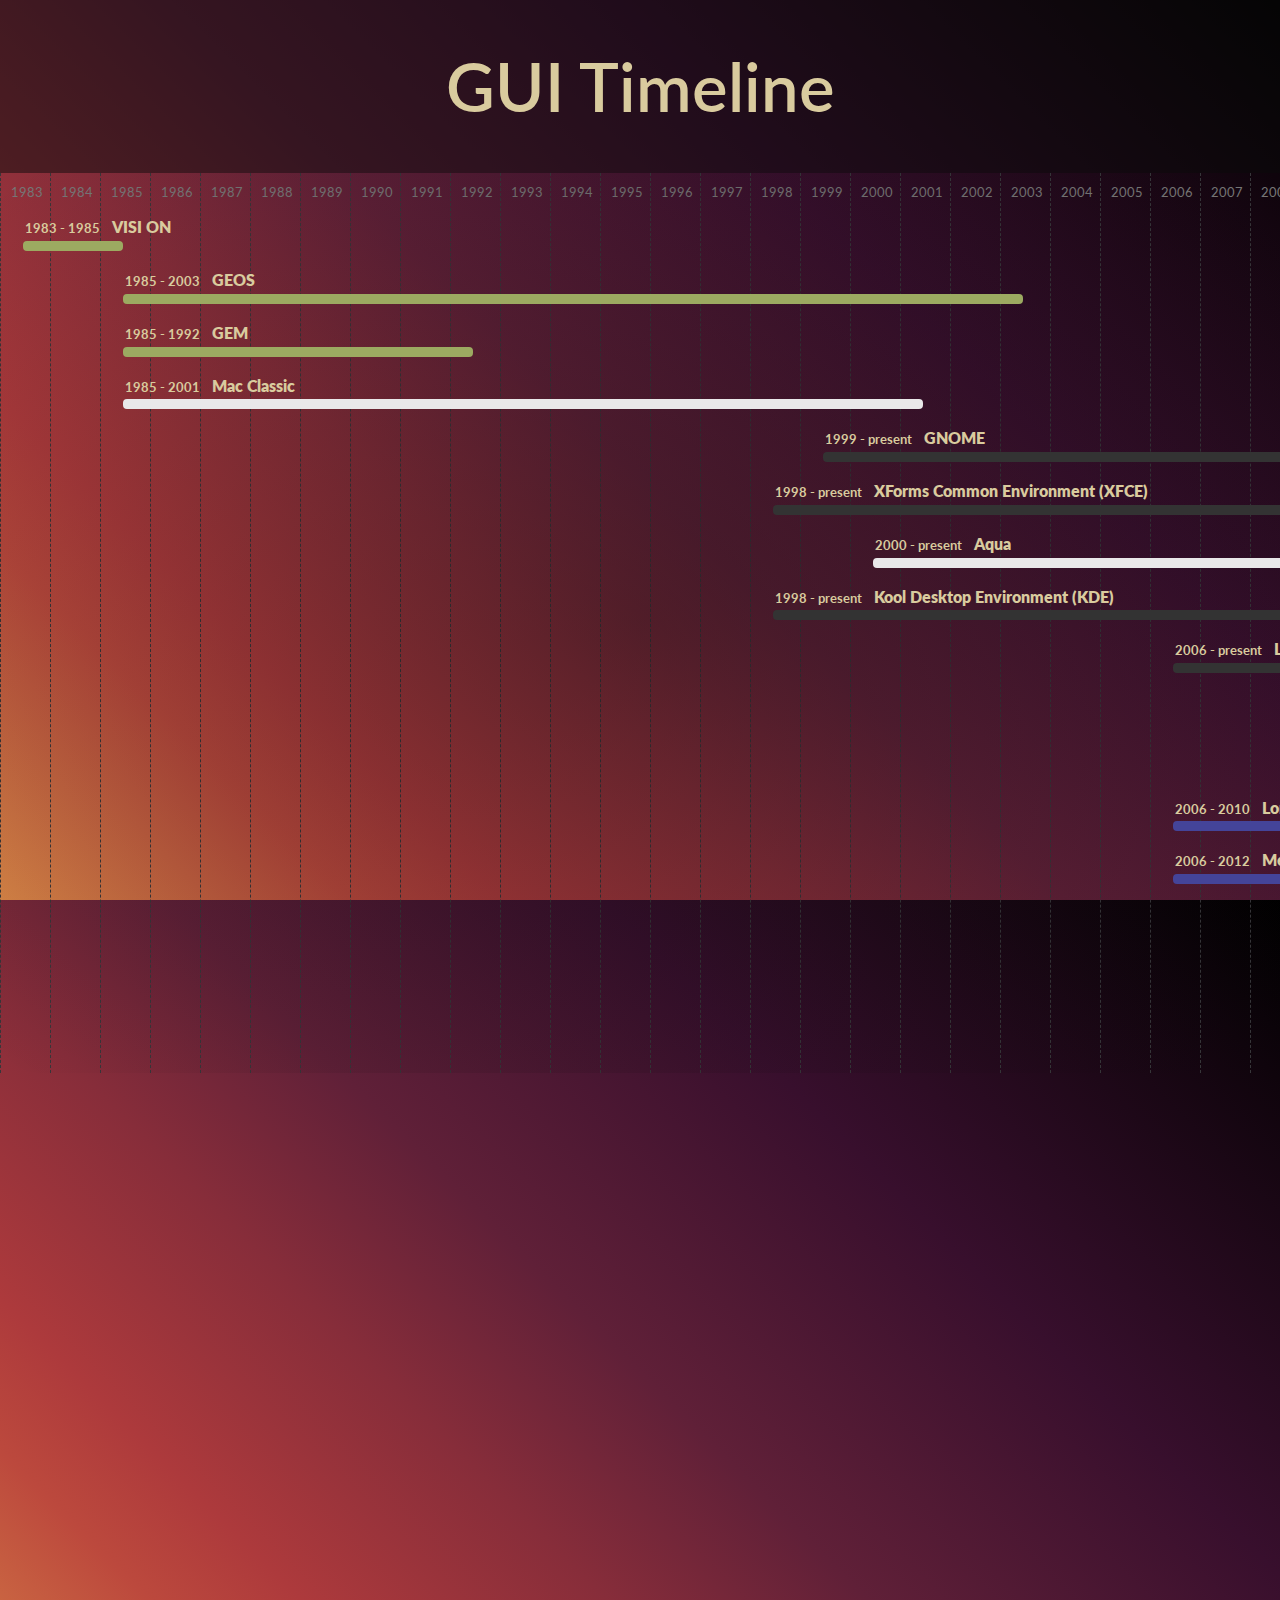
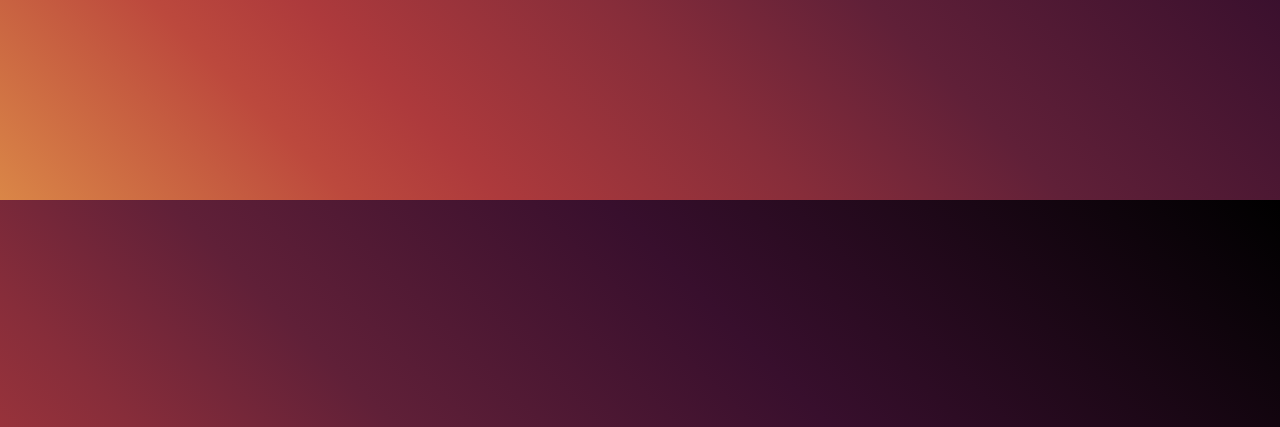
==== commit a3ba7a59: "Ready to go" ====
--- a/index.html
+++ b/index.html
@@ -9,23 +9,11 @@
         <link rel="stylesheet" href="css/styles.css">
         <script src="js/modernizr.custom.js"></script>
         <script src="https://ajax.googleapis.com/ajax/libs/jquery/3.2.1/jquery.min.js"></script>
-
     </head>
     <body>
         <div >
             <h1 id="title">GUI Timeline</h1>
         </div>
-<!--         <div id="description">
-          Lorem ipsum dolor sit amet, consectetur adipiscing elit. Phasellus dignissim quam sed finibus lacinia. Praesent convallis velit in varius tristique. Praesent pharetra, risus quis dapibus mollis, purus lacus tincidunt magna, et porta quam tellus ut est. Aliquam suscipit dui tempor, tincidunt felis vel, dignissim dui. Integer non eleifend arcu. Cras venenatis sem in leo lobortis, sit amet vestibulum magna aliquam. Nullam pellentesque non nisi eget iaculis. Maecenas a sapien vel sem lacinia porta vitae id lorem. Vivamus at laoreet felis, et maximus erat. Sed rhoncus porta turpis, vel rhoncus est tincidunt et. Mauris a enim finibus, euismod magna porttitor, congue purus. Nullam mollis magna in velit elementum mollis. Nulla facilisi.
-
-Aenean euismod ex et elementum condimentum. Curabitur lectus justo, malesuada vel sagittis sit amet, efficitur et dolor. Praesent accumsan volutpat mi et finibus. Cras nec nunc eget ligula condimentum imperdiet id sit amet magna. Mauris tristique massa dictum, ultrices nisl eget, tincidunt risus. Sed vestibulum arcu sed orci posuere blandit. Sed tristique magna ut mi feugiat tristique. Sed sit amet porta ex. Duis sed pulvinar ex. Sed quam dolor, pellentesque at cursus a, ultricies in nulla. Mauris facilisis odio a dapibus cursus. Sed ut pretium diam, et pellentesque tellus.
-
-Maecenas dictum sapien eget mauris efficitur ornare. Vestibulum dignissim sed erat sit amet maximus. Aenean lobortis lacinia eros eu accumsan. Integer neque nibh, auctor in urna ut, pulvinar euismod nulla. Nam interdum vel metus non finibus. Vivamus est nulla, vehicula nec leo in, tincidunt euismod lacus. Suspendisse facilisis, turpis suscipit consectetur ultrices, lacus mauris consequat libero, nec suscipit ex elit et justo. Vivamus ultrices dolor quis lorem sagittis vulputate. Curabitur dictum, enim in convallis viverra, turpis justo congue neque, id dignissim elit nisi eu ex.
-
-Donec ultricies egestas risus eu ullamcorper. Pellentesque luctus, purus non hendrerit interdum, lectus orci aliquam massa, tristique vehicula leo quam eget purus. In ac dolor hendrerit orci placerat mollis. Nulla dignissim neque in neque pellentesque condimentum. Quisque nunc ipsum, aliquam et felis at, pulvinar convallis diam. Aenean ultricies semper erat rhoncus tincidunt. Nulla id dui eget diam iaculis dictum. Morbi sagittis justo a lacus scelerisque, elementum auctor felis iaculis. Proin a tellus tincidunt, consequat tellus non, facilisis purus. Interdum et malesuada fames ac ante ipsum primis in faucibus. Donec faucibus odio ac aliquet porttitor. Aenean id laoreet ante. Donec fermentum dapibus sem.
-
-Fusce consectetur diam dolor, eu dignissim erat maximus sit amet. Ut at leo non nibh molestie molestie. Duis eu finibus felis. Maecenas nec maximus velit, sit amet tincidunt felis. Duis eget purus commodo, efficitur ipsum ornare, tristique erat. Nam ultrices tortor ante, ut faucibus elit tempor ac. Quisque lobortis libero turpis, non consequat mi posuere in. Quisque ut nisi ut dui ultricies tristique a sit amet urna. Phasellus quis mi eu turpis molestie semper eu a enim. Quisque a tempor neque. Nam iaculis ligula at justo lacinia dictum. Vestibulum pulvinar mi in arcu lacinia, sed ultricies elit accumsan. Mauris id interdum lacus, ac placerat diam.
-        </div> -->
         <div id="timeline">
             <div id="life">
                 <section class="year" style="left: 0.00px">1983</section>
@@ -927,7 +915,7 @@
 Software Foundation. Trolltech continued to demand licenses for software development
 owner with Qt.</p>
                 <h3>KDE Plasma 5</h3>
-                <img src="img/kde/KDE_Plasma.png">
+                <img src="img/kde/KDE-Plasma.png">
                 <p>KDE Plasma 5 is the fifth and current generation of the desktop environment created
 by KDE primarily for Linux systems. KDE Plasma 5 is the successor of KDE Plasma 4 and
 was initially released on 15 July 2014. It includes a new default theme, known as "Breeze",
--- a/css/styles.css
+++ b/css/styles.css
@@ -3,7 +3,7 @@
 html, body {
   height:100%;
   width:100%;
-  /*overflow-y:hidden;*/
+  overflow-x:hidden;
 }
 
 input, button, submit { border:none; background-color:transparent;} 
@@ -49,24 +49,10 @@
 #title {
   text-align:center;
   padding: 50px;
+  font-size:50pt;
+  font-weight:600;
   margin:0;
-  background: rgba(10,10,10,0.8);
-}
-
-#description {
-  width:50%;
-  padding: 100px;
-  border-radius: 39px 39px 39px 39px;
-  -moz-border-radius: 39px 39px 39px 39px;
-  -webkit-border-radius: 39px 39px 39px 39px;
-  background: rgba(10,10,10,0.35);
-  background: -moz-radial-gradient(center, ellipse cover, rgba(10,10,10,0.35) 0%, rgba(46,46,46,0) 100%);
-  background: -webkit-gradient(radial, center center, 0px, center center, 100%, color-stop(0%, rgba(10,10,10,0.35)), color-stop(100%, rgba(46,46,46,0)));
-  background: -webkit-radial-gradient(center, ellipse cover, rgba(10,10,10,0.35) 0%, rgba(46,46,46,0) 100%);
-  background: -o-radial-gradient(center, ellipse cover, rgba(10,10,10,0.35) 0%, rgba(46,46,46,0) 100%);
-  background: -ms-radial-gradient(center, ellipse cover, rgba(10,10,10,0.35) 0%, rgba(46,46,46,0) 100%);
-  background: radial-gradient(ellipse at center, rgba(10,10,10,0.35) 0%, rgba(46,46,46,0) 100%);
-  filter: progid:DXImageTransform.Microsoft.gradient( startColorstr='#0a0a0a', endColorstr='#2e2e2e', GradientType=1 );
+  background: rgba(10,10,10,0.5);
 }
 
 #timeline {
@@ -139,8 +125,8 @@
 }
 
 #life .other .time {
-  background-color:#333;
-  border: 4px solid #333;
+  background-color:#9CAA61;
+  border: 4px solid #9CAA61;
 }
 
 #life .windows .time {
